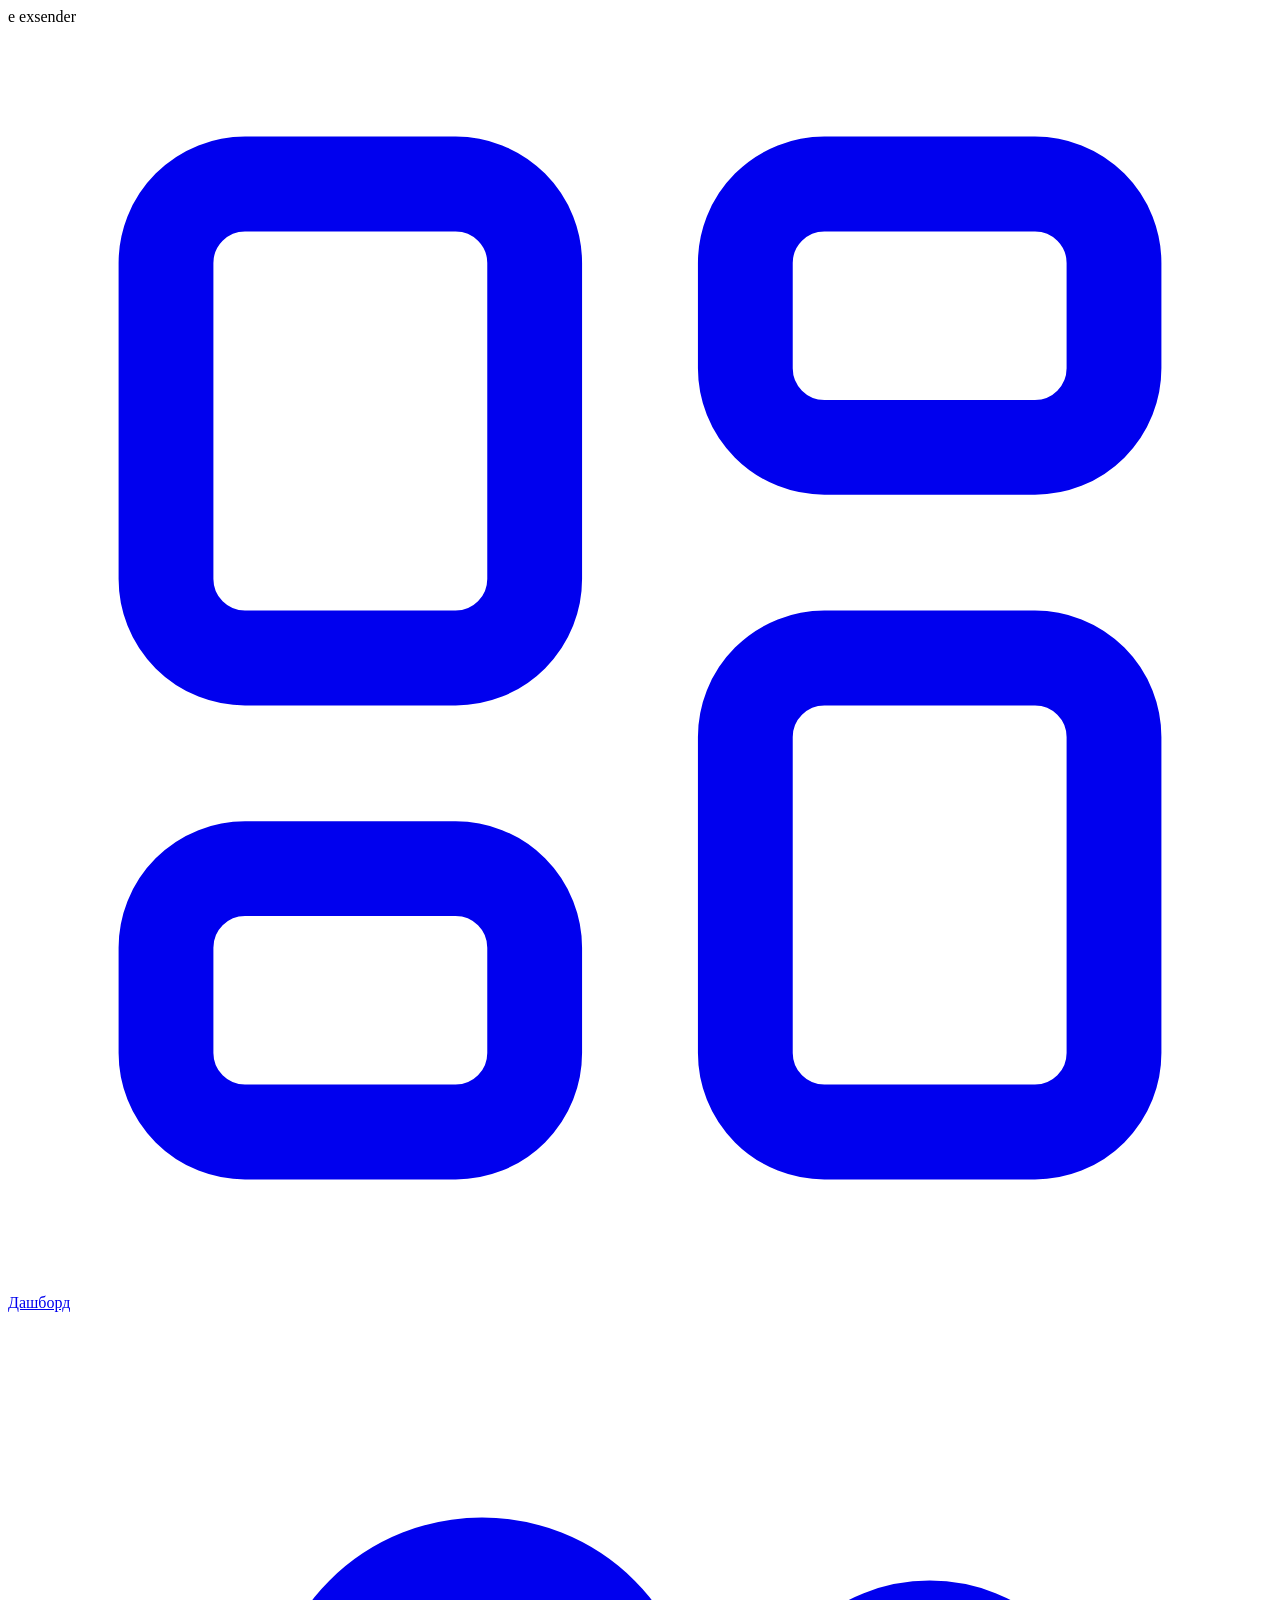
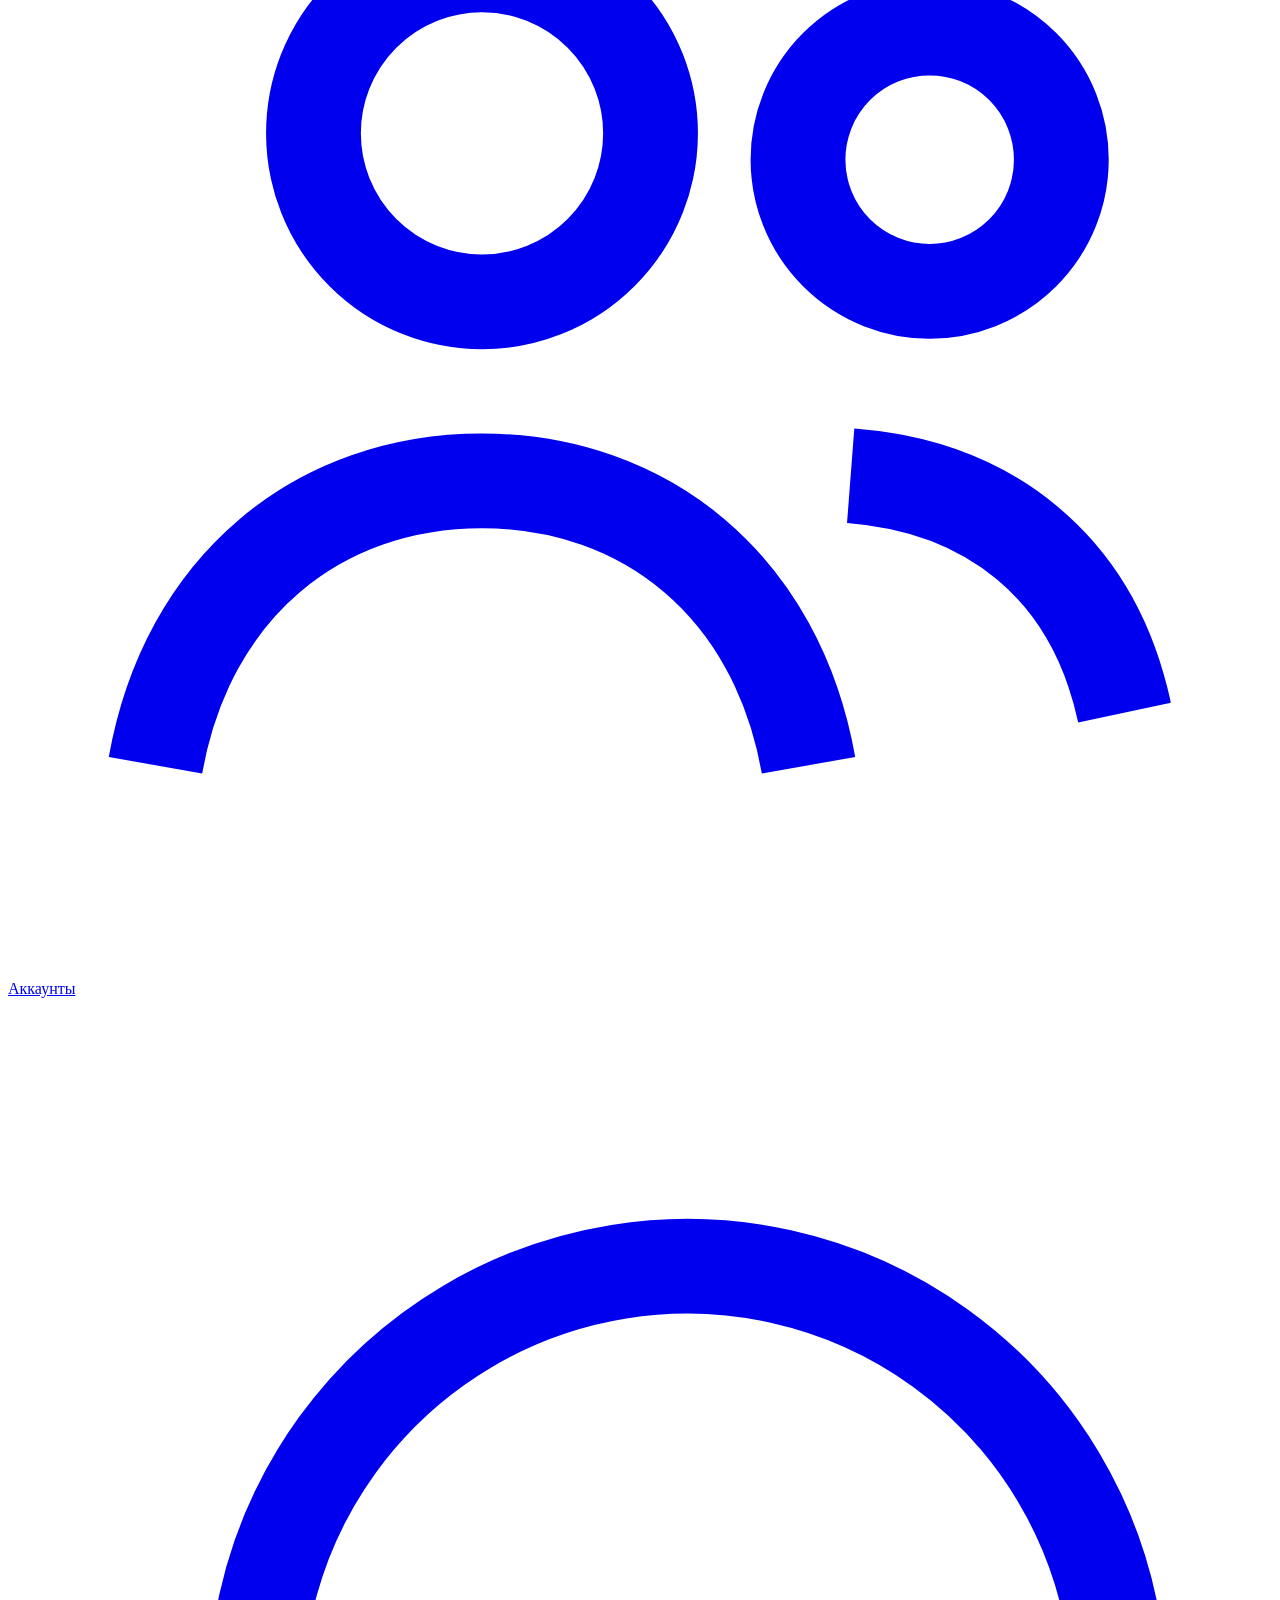
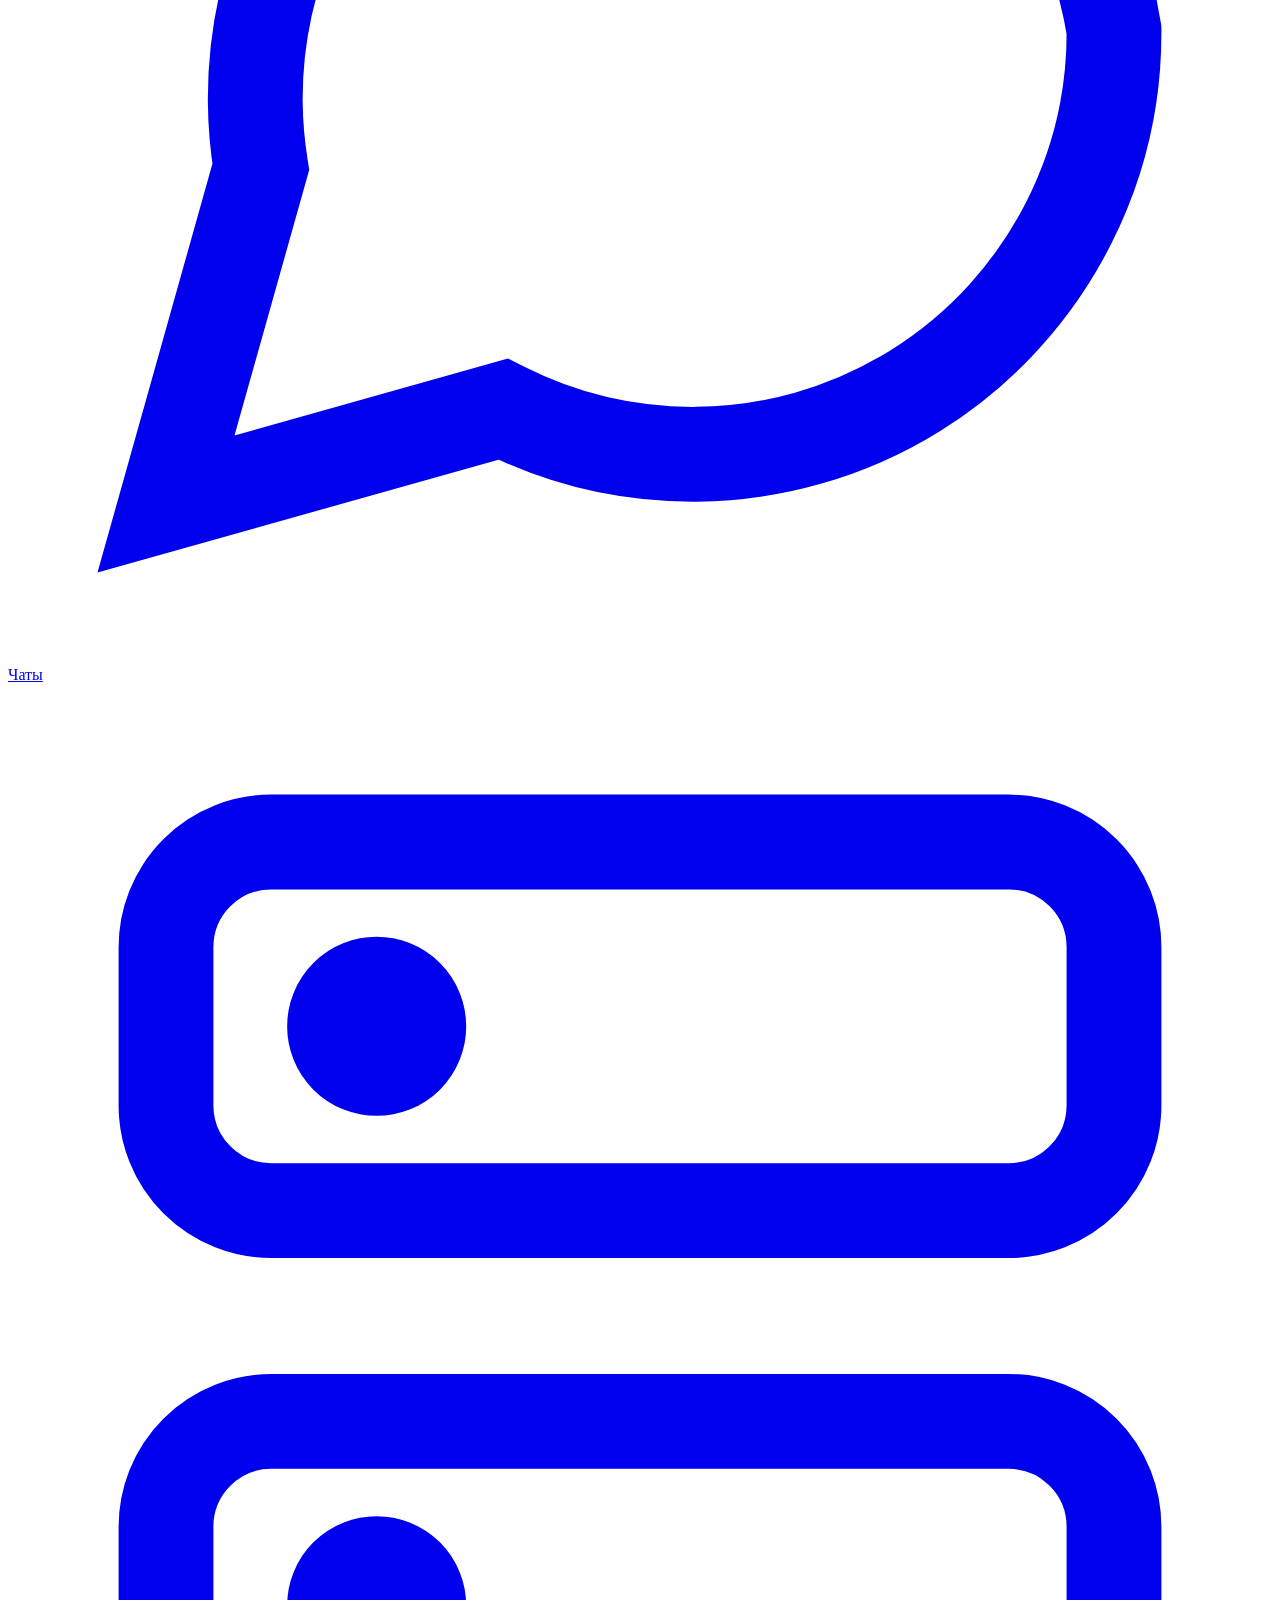
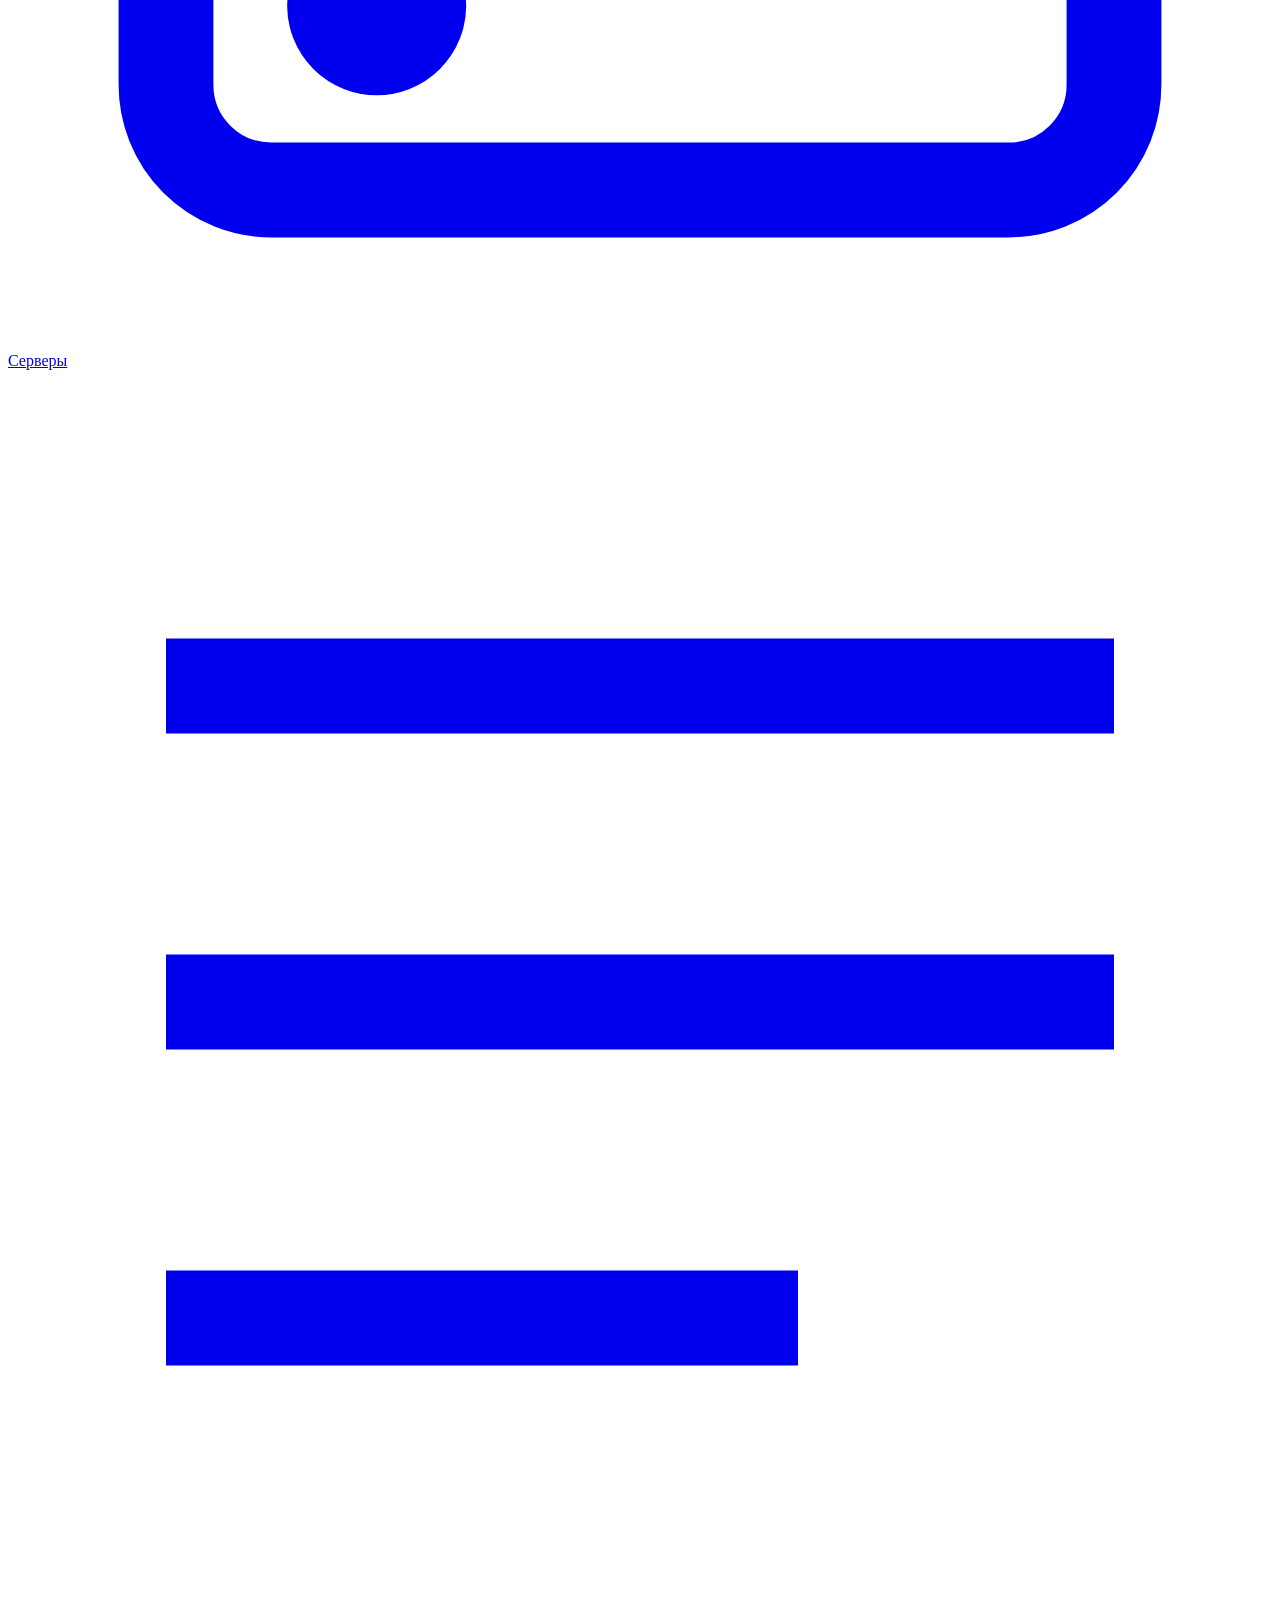
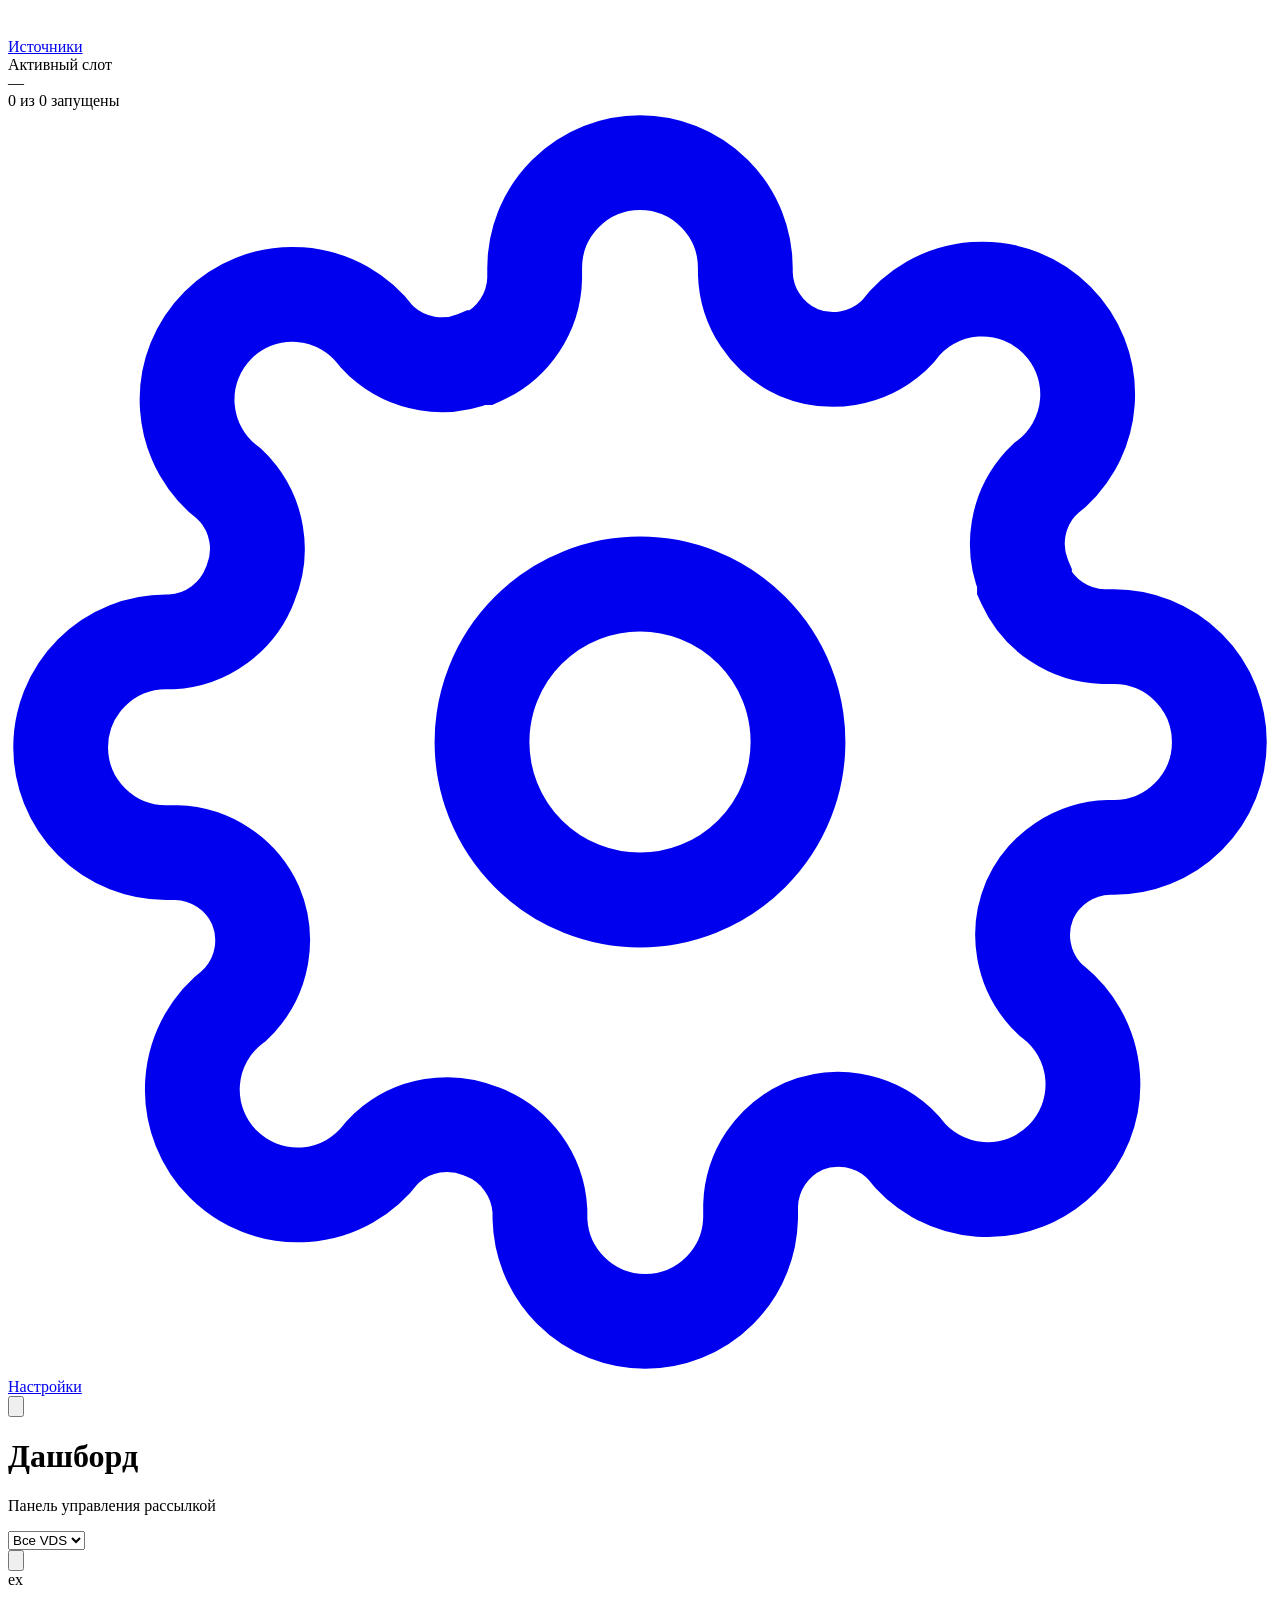
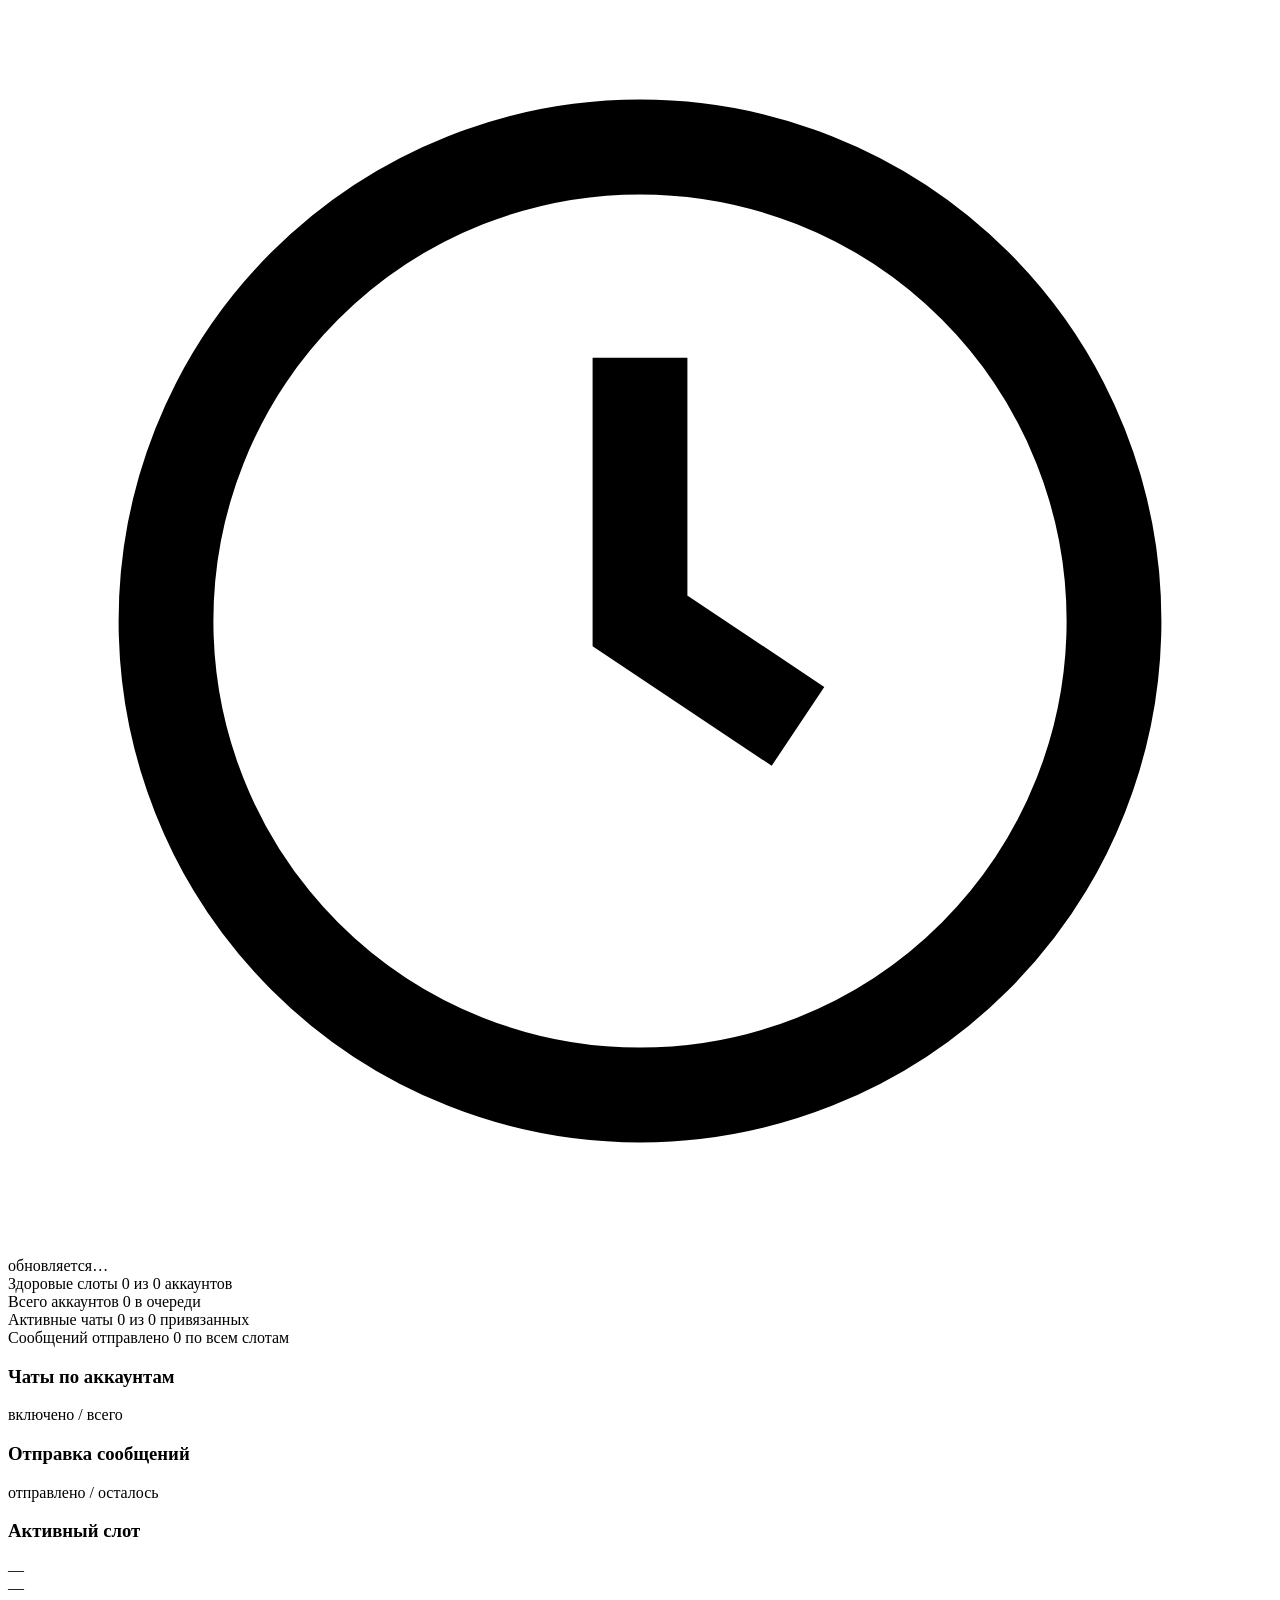
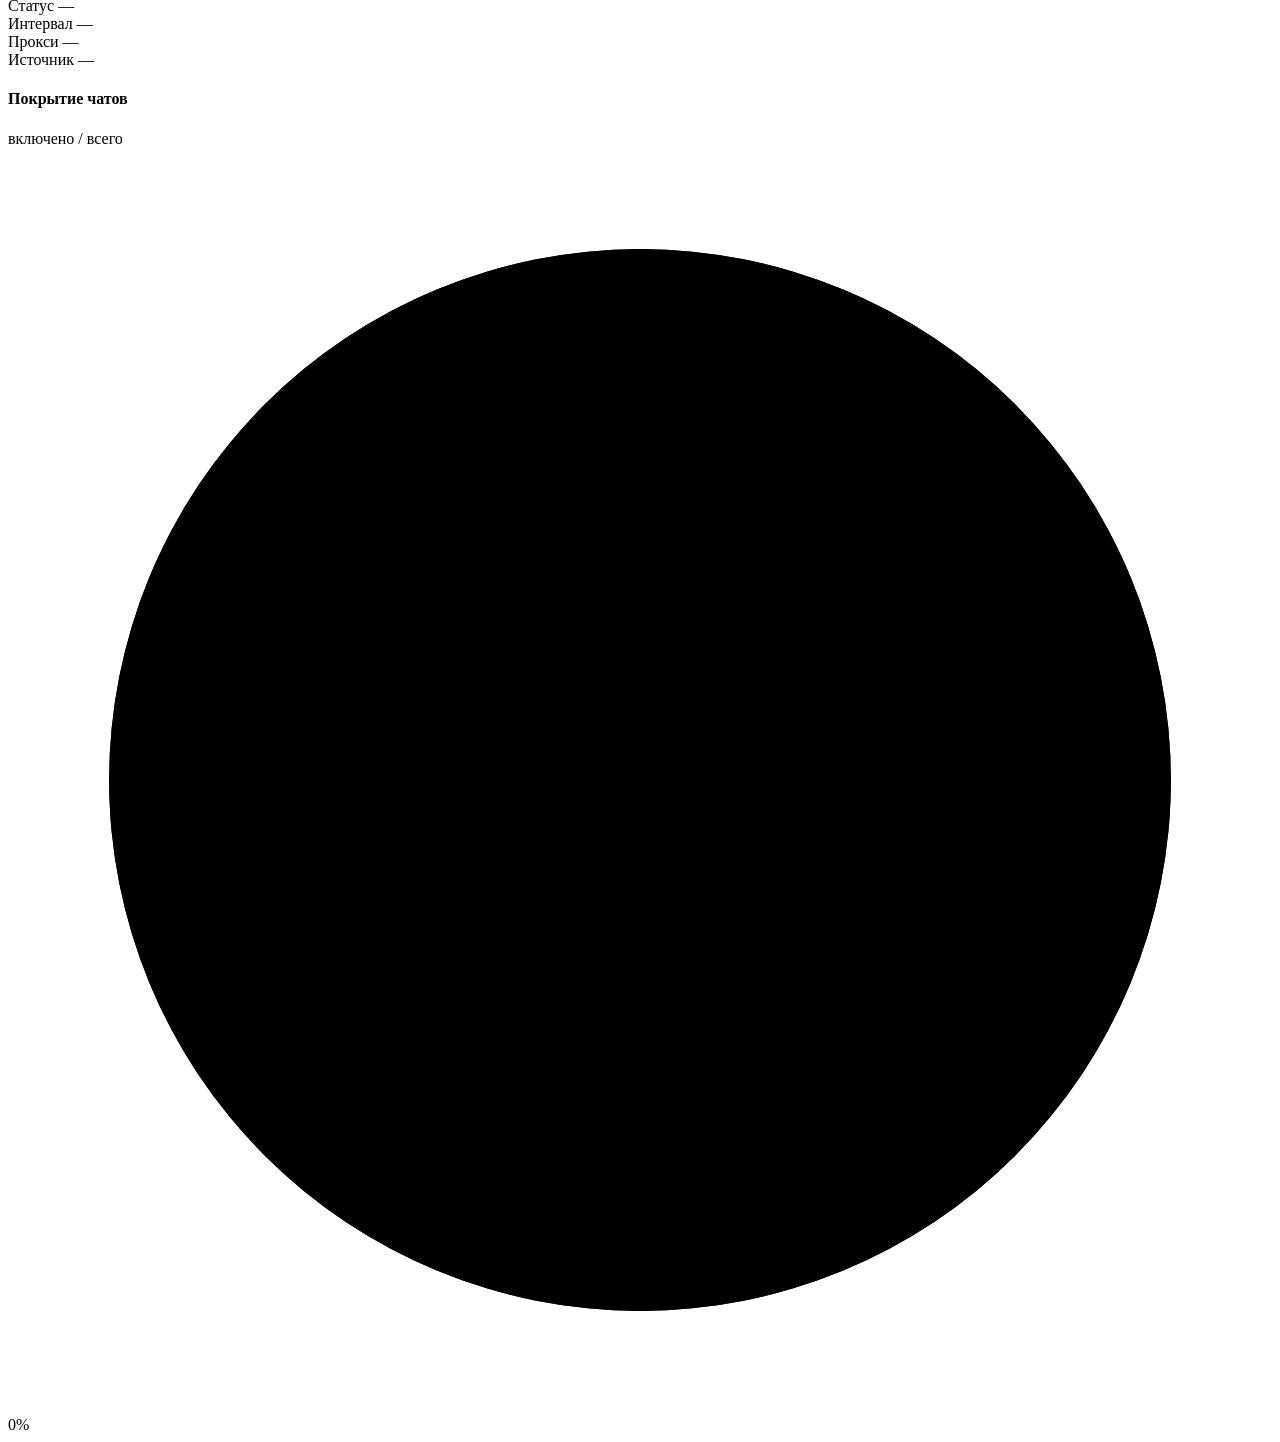
==== frontend/index.html @ c673dd3a "wow" ====
<!DOCTYPE html>
<html lang="ru">
<head>
  <meta charset="UTF-8" />
  <meta name="viewport" content="width=device-width, initial-scale=1.0, viewport-fit=cover" />
  <meta name="theme-color" content="#050505" />
  <title>exsender</title>
  <base href="/" />
  <link rel="preconnect" href="https://fonts.googleapis.com" />
  <link rel="preconnect" href="https://fonts.gstatic.com" crossorigin />
  <link href="https://fonts.googleapis.com/css2?family=Inter:wght@400;500;600;700;800&family=JetBrains+Mono:wght@500;600&display=swap" rel="stylesheet" />
  <link rel="stylesheet" href="css/style.css?v=20260530pie2" />
  <link rel="stylesheet" href="css/mobile.css?v=20260528mob3" />
</head>
<body>
  <div class="app">
    <!-- ============== SIDEBAR ============== -->
    <aside class="sidebar">
      <div class="logo">
        <span class="logo-mark">e</span>
        <span class="logo-text">exsender</span>
      </div>

      <nav class="nav">
        <a href="#" class="nav-item active" data-page="dashboard">
          <svg viewBox="0 0 24 24" fill="none" stroke="currentColor" stroke-width="1.8">
            <rect x="3" y="3" width="7" height="9" rx="1.5"/>
            <rect x="14" y="3" width="7" height="5" rx="1.5"/>
            <rect x="14" y="12" width="7" height="9" rx="1.5"/>
            <rect x="3" y="16" width="7" height="5" rx="1.5"/>
          </svg>
          <span>Дашборд</span>
        </a>
        <a href="#" class="nav-item" data-page="accounts">
          <svg viewBox="0 0 24 24" fill="none" stroke="currentColor" stroke-width="1.8">
            <circle cx="9" cy="8" r="3.2"/>
            <path d="M2.8 20c.6-3.4 3.1-5.4 6.2-5.4S14.6 16.6 15.2 20"/>
            <circle cx="17.5" cy="8.5" r="2.5"/>
            <path d="M16 14.5c2.6.2 4.6 1.7 5.2 4.5"/>
          </svg>
          <span>Аккаунты</span>
        </a>
        <a href="#" class="nav-item" data-page="chats">
          <svg viewBox="0 0 24 24" fill="none" stroke="currentColor" stroke-width="1.8">
            <path d="M21 12a8 8 0 0 1-11.6 7.2L3 21l1.8-6.4A8 8 0 1 1 21 12Z"/>
          </svg>
          <span>Чаты</span>
        </a>
        <a href="#" class="nav-item" data-page="servers">
          <svg viewBox="0 0 24 24" fill="none" stroke="currentColor" stroke-width="1.8">
            <rect x="3" y="3" width="18" height="7" rx="2"/>
            <rect x="3" y="14" width="18" height="7" rx="2"/>
            <circle cx="7" cy="6.5" r="0.8" fill="currentColor"/>
            <circle cx="7" cy="17.5" r="0.8" fill="currentColor"/>
          </svg>
          <span>Серверы</span>
        </a>
        <a href="#" class="nav-item" data-page="sources">
          <svg viewBox="0 0 24 24" fill="none" stroke="currentColor" stroke-width="1.8">
            <path d="M3 6h18M3 12h18M3 18h12"/>
          </svg>
          <span>Источники</span>
        </a>
      </nav>

      <div class="status-card" id="botStatusCard">
        <div class="status-row">
          <span class="dot-led" id="botStatusDot"></span>
          <span class="status-title">Активный слот</span>
        </div>
        <div class="status-value" id="botActiveSlot">—</div>
        <div class="status-meta" id="botRunningMeta">0 из 0 запущены</div>
      </div>

      <div class="nav nav-bottom">
        <a href="/admin" class="nav-item" id="navAdmin" hidden>
          <svg viewBox="0 0 24 24" fill="none" stroke="currentColor" stroke-width="1.8">
            <rect x="3" y="3" width="7" height="7" rx="1"/>
            <rect x="14" y="3" width="7" height="7" rx="1"/>
            <rect x="3" y="14" width="7" height="7" rx="1"/>
            <rect x="14" y="14" width="7" height="7" rx="1"/>
          </svg>
          <span>Админ</span>
        </a>
        <a href="https://t.me/exbrute" class="nav-item" id="navSupport" target="_blank" rel="noopener noreferrer" hidden>
          <svg viewBox="0 0 24 24" fill="none" stroke="currentColor" stroke-width="1.8">
            <path d="M21 11.5a8.4 8.4 0 0 1-.9 3.8 8.5 8.5 0 0 1-7.6 4.7 8.4 8.4 0 0 1-3.8-.9L3 21l1.9-5.7a8.4 8.4 0 0 1-.9-3.8 8.5 8.5 0 0 1 4.7-7.6 8.4 8.4 0 0 1 3.8-.9h.5a8.5 8.5 0 0 1 8 8v.5z"/>
          </svg>
          <span>Поддержка</span>
        </a>
        <a href="/profile" class="nav-item" id="navProfile" hidden>
          <svg viewBox="0 0 24 24" fill="none" stroke="currentColor" stroke-width="1.8">
            <circle cx="12" cy="8" r="4"/>
            <path d="M4 20c0-4.4 3.6-8 8-8s8 3.6 8 8"/>
          </svg>
          <span>Профиль</span>
        </a>
        <a href="#" class="nav-item" data-page="settings">
          <svg viewBox="0 0 24 24" fill="none" stroke="currentColor" stroke-width="1.8">
            <circle cx="12" cy="12" r="3"/>
            <path d="M19.4 15a1.7 1.7 0 0 0 .3 1.8l.1.1a2 2 0 1 1-2.8 2.8l-.1-.1a1.7 1.7 0 0 0-1.8-.3 1.7 1.7 0 0 0-1 1.5V21a2 2 0 1 1-4 0v-.1a1.7 1.7 0 0 0-1.1-1.5 1.7 1.7 0 0 0-1.8.3l-.1.1a2 2 0 1 1-2.8-2.8l.1-.1a1.7 1.7 0 0 0 .3-1.8 1.7 1.7 0 0 0-1.5-1H3a2 2 0 1 1 0-4h.1a1.7 1.7 0 0 0 1.5-1.1 1.7 1.7 0 0 0-.3-1.8l-.1-.1a2 2 0 1 1 2.8-2.8l.1.1a1.7 1.7 0 0 0 1.8.3H9a1.7 1.7 0 0 0 1-1.5V3a2 2 0 1 1 4 0v.1a1.7 1.7 0 0 0 1 1.5 1.7 1.7 0 0 0 1.8-.3l.1-.1a2 2 0 1 1 2.8 2.8l-.1.1a1.7 1.7 0 0 0-.3 1.8V9a1.7 1.7 0 0 0 1.5 1H21a2 2 0 1 1 0 4h-.1a1.7 1.7 0 0 0-1.5 1Z"/>
          </svg>
          <span>Настройки</span>
        </a>
      </div>
    </aside>

    <div class="sidebar-backdrop" id="sidebarBackdrop" hidden aria-hidden="true"></div>

    <!-- ============== MAIN ============== -->
    <main class="main">
      <div class="sub-banner" id="subBanner" hidden>
        <span id="subBannerText">Подписка не активна.</span>
        <a class="btn-primary sub-banner-btn" id="subBannerBtn" href="/profile">Оформить подписку</a>
      </div>
      <header class="topbar">
        <div class="topbar-left">
          <button type="button" class="icon-btn menu-btn" id="menuBtn" aria-label="Меню" aria-expanded="false">
            <svg viewBox="0 0 24 24" fill="none" stroke="currentColor" stroke-width="1.8">
              <path d="M4 7h16M4 12h16M4 17h16"/>
            </svg>
          </button>
          <div class="topbar-titles">
            <h1 id="topbarTitle">Дашборд</h1>
            <p class="sub" id="topbarSub">Панель управления рассылкой</p>
          </div>
        </div>
        <div class="topbar-right">
          <div class="topbar-tools">
          <div class="search" data-view-only="accounts" hidden>
            <svg viewBox="0 0 24 24" fill="none" stroke="currentColor" stroke-width="1.8">
              <circle cx="11" cy="11" r="7"/>
              <path d="m20 20-3.5-3.5"/>
            </svg>
            <input id="accountSearch" type="text" placeholder="Поиск по аккаунту…" />
          </div>
          <select id="dashboardBotSelect" class="input bot-select" data-view-only="dashboard" title="VDS для сводки">
            <option value="">Все VDS</option>
          </select>
          <select id="accountsBotFilter" class="input bot-select" data-view-only="accounts" hidden title="Фильтр VDS">
            <option value="">Все VDS</option>
          </select>
          <select id="chatsBotFilter" class="input bot-select" data-view-only="chats" hidden title="Фильтр VDS">
            <option value="">Все VDS</option>
          </select>
          <select id="chatsAccountFilter" class="input bot-select" data-view-only="chats" hidden title="Фильтр аккаунта">
            <option value="">Все аккаунты</option>
          </select>
          <select id="settingsBotSelect" class="input bot-select" data-view-only="settings" hidden title="VDS">
            <option value="">— VDS —</option>
          </select>
          <select id="settingsAccountSelect" class="input bot-select" data-view-only="settings" hidden title="Аккаунт">
            <option value="">— аккаунт —</option>
          </select>
          <select id="sourcesBotSelect" class="input bot-select" data-view-only="sources" hidden title="VDS">
            <option value="">— VDS —</option>
          </select>
          <select id="sourcesAccountSelect" class="input bot-select" data-view-only="sources" hidden title="Аккаунт">
            <option value="">— аккаунт —</option>
          </select>
          <input id="chatsSearch" class="input mono chats-search" data-view-only="chats" hidden type="text" placeholder="Название или ID…" />
          <button class="btn-primary" id="addSlotBtn" data-view-only="accounts" hidden>
            <svg viewBox="0 0 24 24" fill="none" stroke="currentColor" stroke-width="2"><path d="M12 5v14M5 12h14"/></svg>
            <span>Аккаунт</span>
          </button>
          <button class="btn-ghost" id="uploadSessionBtn" data-view-only="accounts" hidden title="Загрузить .session">
            <span>.session</span>
          </button>
          <button class="btn-primary" id="addChatBtn" data-view-only="chats" hidden>
            <svg viewBox="0 0 24 24" fill="none" stroke="currentColor" stroke-width="2"><path d="M12 5v14M5 12h14"/></svg>
            <span>Чат</span>
          </button>
          <button class="btn-primary" id="addServerBtn" data-view-only="servers" hidden>
            <svg viewBox="0 0 24 24" fill="none" stroke="currentColor" stroke-width="2"><path d="M12 5v14M5 12h14"/></svg>
            <span>VDS</span>
          </button>
          </div>
          <div class="topbar-actions">
          <button class="icon-btn" id="refreshBtn" aria-label="Обновить">
            <svg viewBox="0 0 24 24" fill="none" stroke="currentColor" stroke-width="1.8">
              <path d="M21 12a9 9 0 1 1-3-6.7L21 8"/>
              <path d="M21 3v5h-5"/>
            </svg>
          </button>
          <div class="avatar" id="userAvatar" title="Оператор">
            <span id="userAvatarLabel">ex</span>
          </div>
          </div>
        </div>
      </header>

      <!-- ============================================== DASHBOARD VIEW -->
      <div data-view="dashboard">
      <section class="filter-bar filter-bar-end">
        <div class="date-range" id="lastSync">
          <svg viewBox="0 0 24 24" fill="none" stroke="currentColor" stroke-width="1.8">
            <circle cx="12" cy="12" r="9"/><path d="M12 7v5l3 2"/>
          </svg>
          <span id="lastSyncText">обновляется…</span>
        </div>
      </section>

      <section class="stats-grid">
        <div class="stat-card highlight" data-key="running">
          <span class="stat-label">Здоровые слоты</span>
          <span class="stat-value" id="statRunning">0</span>
          <span class="stat-sub" id="statRunningSub">из 0 аккаунтов</span>
        </div>
        <div class="stat-card" data-key="accounts">
          <span class="stat-label">Всего аккаунтов</span>
          <span class="stat-value" id="statAccounts">0</span>
          <span class="stat-sub" id="statAccountsSub">в очереди</span>
        </div>
        <div class="stat-card" data-key="chats">
          <span class="stat-label">Активные чаты</span>
          <span class="stat-value" id="statChats">0</span>
          <span class="stat-sub" id="statChatsSub">из 0 привязанных</span>
        </div>
        <div class="stat-card" data-key="messages">
          <span class="stat-label">Сообщений отправлено</span>
          <span class="stat-value" id="statMessages">0</span>
          <span class="stat-sub" id="statMessagesSub">по всем слотам</span>
        </div>
      </section>

      <section class="charts-row">
        <div class="card chart-card">
          <div class="card-head">
            <h3>Чаты по аккаунтам</h3>
            <span class="chip" id="chartLegend">включено / всего</span>
          </div>
          <div class="chart-wrap">
            <div id="accountsChartHost" class="bar-chart"></div>
            <div id="chartEmpty" class="chart-empty" hidden>Нет аккаунтов для графика</div>
          </div>
        </div>

        <div class="card chart-card pie-card">
          <div class="card-head">
            <h3>Отправка сообщений</h3>
            <span class="chip" id="messagesPieLegend">отправлено / осталось</span>
          </div>
          <div class="pie-wrap">
            <div id="messagesPieHost" class="pie-chart"></div>
            <div id="messagesPieEmpty" class="chart-empty" hidden></div>
          </div>
        </div>

        <div class="card active-card">
          <div class="card-head">
            <h3>Активный слот</h3>
            <span class="chip" id="activeChip">—</span>
          </div>

          <div class="active-name" id="activeName">—</div>

          <div class="active-grid">
            <div class="kv">
              <span class="kv-key">Статус</span>
              <span class="kv-val kv-val--status" id="activeStatus">—</span>
            </div>
            <div class="kv">
              <span class="kv-key">Интервал</span>
              <span class="kv-val" id="activeInterval">—</span>
            </div>
            <div class="kv">
              <span class="kv-key">Прокси</span>
              <span class="kv-val mono" id="activeProxy">—</span>
            </div>
            <div class="kv">
              <span class="kv-key">Источник</span>
              <span class="kv-val mono" id="activeSource">—</span>
            </div>
          </div>

          <div class="active-error" id="activeError" hidden></div>

          <div class="community">
            <div class="community-info">
              <h4>Покрытие чатов</h4>
              <span class="stat-sub" id="ringCaption">включено / всего</span>
            </div>
            <div class="ring" id="ring">
              <svg viewBox="0 0 100 100">
                <circle cx="50" cy="50" r="42" class="ring-bg"/>
                <circle cx="50" cy="50" r="42" class="ring-fg" id="ringFg"/>
              </svg>
              <span id="ringLabel">0%</span>
            </div>
          </div>
        </div>
      </section>
      </div><!-- /data-view=dashboard -->

      <!-- ============================================== ACCOUNTS VIEW -->
      <div data-view="accounts" hidden>
        <section class="card session-manager-card">
          <div class="card-head">
            <h3>Сессии (.session)</h3>
            <button type="button" class="btn-ghost" id="sessionUploadBtn">Выбрать файл</button>
          </div>
          <div class="session-drop-zone" id="sessionDropZone">
            <svg viewBox="0 0 24 24" fill="none" stroke="currentColor" stroke-width="1.6" aria-hidden="true">
              <path d="M12 16V4m0 0 8-4m-8 4 4 4"/><path d="M4 20h16"/>
            </svg>
            <p><b>Перетащи .session</b> сюда или нажми «Выбрать файл»</p>
            <span class="field-hint">Telethon session · до 5 МБ · слот создаётся автоматически</span>
          </div>
          <input type="file" id="sessionFileInput" accept=".session" hidden />
          <div id="sessionStatusList" class="session-status-list"></div>
        </section>

        <section class="bulk-bar" id="accountsBulkBar" hidden>
          <span class="bulk-count" id="bulkCount">0 выбрано</span>
          <div class="bulk-actions">
            <button type="button" class="btn-ghost" id="bulkSelectAll">Все</button>
            <button type="button" class="btn-ghost" id="bulkClear">Снять</button>
            <button type="button" class="btn-primary" id="bulkStart">▶ Старт</button>
            <button type="button" class="btn-ghost" id="bulkStop">⏸ Стоп</button>
            <button type="button" class="btn-danger" id="bulkDelete">Удалить</button>
          </div>
        </section>

        <section class="filter-bar">
          <div class="period-tabs" id="accountsStatusFilter">
            <button class="period-tab active" data-status="all">Все</button>
            <button class="period-tab" data-status="running">Запущенные</button>
            <button class="period-tab" data-status="stopped">Остановленные</button>
            <button class="period-tab" data-status="problems">С проблемами</button>
            <button class="period-tab" data-status="empty">Без чатов</button>
          </div>
          <div class="date-range">
            <span class="chip" id="accountsCount">0</span>
          </div>
        </section>
        <section class="card table-card">
          <div class="card-head">
            <h3>Аккаунты на VDS</h3>
          </div>
          <div class="table-wrap table-cards">
            <table class="purchases">
              <thead>
                <tr>
                  <th class="th-check"><input type="checkbox" id="accountsSelectAll" title="Выбрать все" /></th>
                  <th>VDS</th>
                  <th>Аккаунт</th>
                  <th>Статус</th>
                  <th>Чаты</th>
                  <th>Интервал</th>
                  <th>Прокси</th>
                  <th>Отправлено</th>
                  <th class="th-actions">Действия</th>
                </tr>
              </thead>
              <tbody id="accountsBody"></tbody>
            </table>
          </div>
        </section>
      </div><!-- /data-view=accounts -->

      <!-- ============================================== CHATS VIEW -->
      <div data-view="chats" hidden>
        <section class="filter-bar chats-filter-bar">
          <div class="date-range">
            <span class="chip" id="chatsCount">0 чатов</span>
            <span class="chats-loading" id="chatsLoading" hidden aria-live="polite">Загрузка…</span>
          </div>
          <div class="chats-bulk-left">
            <label class="switch switch-master" title="Включить / выключить все">
              <input type="checkbox" id="chatsMasterToggle" />
              <span></span>
            </label>
            <span class="bulk-count" id="chatsBulkLabel">Все чаты</span>
          </div>
        </section>
        <section class="card table-card">
          <div class="card-head">
            <h3>Чаты</h3>
          </div>
          <div class="table-wrap table-cards chats-table-wrap">
            <table class="purchases chats-table" id="chatsTable">
              <thead>
                <tr>
                  <th style="width:50px">on</th>
                  <th class="col-vds">VDS</th>
                  <th class="col-account">Аккаунт</th>
                  <th>Группа / Chat ID</th>
                  <th class="col-interval">Интервал</th>
                  <th class="col-text">Текст</th>
                  <th class="col-source">Пост</th>
                  <th class="col-sent">Отправлено</th>
                  <th style="width:50px"></th>
                </tr>
              </thead>
              <tbody id="allChatsBody"></tbody>
            </table>
          </div>
        </section>
      </div><!-- /data-view=chats -->

      <!-- ============================================== SOURCES VIEW -->
      <div data-view="sources" hidden>
        <section class="filter-bar">
          <div class="date-range">
            <span class="chip" id="sourcesCount">0 каналов</span>
          </div>
        </section>
        <div id="sourcesChatBanner" class="callout" style="margin: 0 0 12px; display:none;"></div>
        <section class="card">
          <div class="card-head"><h3>Каналы-источники</h3></div>
          <div id="sourcesStatus" class="callout" style="margin: 0 16px 12px;">Выбери VDS и аккаунт в шапке.</div>
          <form class="form-grid" style="padding: 0 16px 12px;" autocomplete="off">
            <label class="field">
              <span class="field-label">Ссылка t.me на пост</span>
              <div class="field-row" style="gap:8px;">
                <input class="input mono" id="sourcesPostUrl" placeholder="https://t.me/channel/123" />
                <button type="button" class="btn-primary" id="sourcesApplyPostBtn">Применить</button>
              </div>
              <span class="field-hint" id="sourcesPostHint">Без выбранного чата — общий источник аккаунта.</span>
            </label>
            <div class="field-row">
              <label class="field">
                <span class="field-label">ID канала вручную</span>
                <input class="input mono" id="sourcesManualChannelId" placeholder="-1001234567890" />
              </label>
              <label class="field">
                <span class="field-label">Msg id (опц.)</span>
                <input class="input mono" id="sourcesManualMsgId" placeholder="пусто = последний пост" />
              </label>
            </div>
            <div class="field-row">
              <button type="button" class="btn-ghost" id="sourcesApplyManualBtn">Применить ID</button>
              <button type="button" class="btn-ghost" id="sourcesClearGlobalBtn">Сбросить общий</button>
              <button type="button" class="btn-ghost" id="sourcesClearChatBtn" hidden>Сбросить источник чата</button>
              <button type="button" class="btn-ghost" id="sourcesClearContextBtn" hidden>Отменить режим чата</button>
            </div>
          </form>
          <div class="table-wrap table-cards">
            <table class="purchases">
              <thead>
                <tr>
                  <th>Канал</th>
                  <th>ID</th>
                  <th class="th-actions">Назначить</th>
                </tr>
              </thead>
              <tbody id="sourcesBody"></tbody>
            </table>
          </div>
        </section>
      </div><!-- /data-view=sources -->

      <!-- ============================================== SETTINGS VIEW -->
      <div data-view="settings" hidden>
        <section class="card" style="margin-top:0;">
          <div class="card-head"><h3>Настройки рассылки</h3></div>
          <form class="form-grid" id="settingsForm" style="padding: 16px;" autocomplete="off">
            <div class="callout">Параметры по умолчанию для выбранного аккаунта. <b>Интервал</b> — минимальная пауза между любыми двумя отправками с этого слота. Каналы-источники — только во вкладке <b>Источники</b>.</div>
            <div id="settingsSourceHint" class="callout cell-dim">Общий источник: не задан</div>
            <label class="field">
              <span class="field-label">Стандартный текст</span>
              <textarea class="input" name="defaultMessage" rows="4" placeholder="Текст для чатов без своего текста и без канала-источника"></textarea>
            </label>
            <label class="field">
              <span class="field-label">Прокси</span>
              <div class="proxy-field-row">
                <input class="input mono" name="proxy" placeholder="login:pass@host:port" />
                <button type="button" class="btn-ghost proxy-check-btn" id="settingsProxyCheck">Проверить</button>
              </div>
              <span class="field-hint proxy-check-result" id="settingsProxyResult" hidden></span>
            </label>
            <div class="field-row">
              <label class="field">
                <span class="field-label">Интервал, мин</span>
                <input class="input" name="defaultIntervalMin" type="number" min="0.1" step="0.1" />
              </label>
              <label class="field">
                <span class="field-label">Jitter, %</span>
                <input class="input" name="defaultIntervalJitter" type="number" min="0" max="95" step="1" />
              </label>
            </div>
            <label class="check">
              <input type="checkbox" name="defaultSourceForward" />
              <span>Режим общего источника: пересылка (forward), иначе — копия текста</span>
            </label>
            <div class="modal-foot" style="padding:0; border:0; margin-top:8px;">
              <button type="submit" class="btn-primary">Сохранить</button>
            </div>
          </form>
        </section>
      </div><!-- /data-view=settings -->

      <!-- ============================================== SERVERS VIEW -->
      <div data-view="servers" hidden>
        <section class="card table-card">
          <div class="card-head">
            <h3>Развёрнутые VDS</h3>
            <div class="card-actions">
              <span class="chip" id="serversCount">0</span>
            </div>
          </div>
          <div class="table-wrap table-cards">
            <table class="purchases">
              <thead>
                <tr>
                  <th>Сервер</th>
                  <th>Статус</th>
                  <th>Установлен в</th>
                  <th>Последний деплой</th>
                  <th>Авто-перезапуск</th>
                  <th>Ключ</th>
                  <th class="th-actions">Действия</th>
                </tr>
              </thead>
              <tbody id="serversBody"></tbody>
            </table>
          </div>
        </section>

        <div class="callout" style="margin-top: 14px;">
          <b>Как это работает.</b> Сайт деплоит бота на VDS по SSH и управляет им через HTTP API.
          После деплоя управляй аккаунтами во вкладке «Аккаунты» — при добавлении выбери VDS.
          Пароль SSH не сохраняется: при первом деплое ставится deploy-ключ (<code>web/deploy_key</code>).
          <b>Авто-перезапуск</b> — systemd-таймер на VDS перезапускает бота по расписанию (помогает, если аккаунты «залипают»).
        </div>
      </div><!-- /data-view=servers -->
    </main>
  </div>

  <!-- ============== MODAL ROOT ============== -->
  <div class="modal-root" id="modalRoot" hidden>
    <div class="modal-backdrop" data-modal-close></div>
    <div class="modal-panel" id="modalPanel">
      <div class="modal-head">
        <h3 id="modalTitle">—</h3>
        <button class="icon-btn ghost" data-modal-close aria-label="Закрыть">
          <svg viewBox="0 0 24 24" fill="none" stroke="currentColor" stroke-width="2"><path d="M6 6l12 12M18 6 6 18"/></svg>
        </button>
      </div>
      <div class="modal-body" id="modalBody"></div>
      <div class="modal-foot" id="modalFoot"></div>
    </div>
  </div>

  <!-- ============== TOAST ============== -->
  <div class="toasts" id="toasts"></div>

  <script src="js/http.js"></script>
  <script src="js/app.js?v=20260530fix5"></script>
</body>
</html>
---- frontend/css/style.css ----
/* ===== Reset & tokens ===== */
*, *::before, *::after { box-sizing: border-box; margin: 0; padding: 0; }

:root {
  --bg:           #050505;
  --bg-2:         #0c0c0c;
  --surface:      #121212;
  --surface-2:    #181818;
  --surface-3:    #1f1f1f;
  --line:         #262626;
  --line-2:       #2e2e2e;

  --text:         #f5f5f5;
  --text-dim:     #a3a3a3;
  --text-mute:    #6f6f6f;

  --accent:       #ffffff;
  --accent-soft:  #ededed;

  --good:         #4ade80;
  --bad:          #f87171;

  --r-sm: 10px;
  --r-md: 14px;
  --r-lg: 20px;
  --r-xl: 26px;

  --shadow: 0 6px 24px rgba(0, 0, 0, 0.4);
}

html, body { height: 100%; }

body {
  font-family: 'Inter', system-ui, -apple-system, Segoe UI, Roboto, sans-serif;
  background: var(--bg);
  color: var(--text);
  -webkit-font-smoothing: antialiased;
  font-size: 14px;
  line-height: 1.4;
}

button { font-family: inherit; cursor: pointer; border: 0; background: none; color: inherit; touch-action: manipulation; }
input  { font-family: inherit; outline: none; }
a      { color: inherit; text-decoration: none; }
svg    { width: 18px; height: 18px; flex-shrink: 0; }

/* ===== App layout ===== */
.app {
  display: grid;
  grid-template-columns: 260px 1fr;
  min-height: 100vh;
  gap: 18px;
  padding: 18px;
}

/* ===== Sidebar ===== */
.sidebar {
  background: var(--surface);
  border: 1px solid var(--line);
  border-radius: var(--r-xl);
  padding: 22px 16px;
  display: flex;
  flex-direction: column;
  gap: 18px;
  position: sticky;
  top: 18px;
  align-self: start;
  height: calc(100vh - 36px);
  overflow: hidden auto;
}

.sidebar::-webkit-scrollbar { width: 6px; }
.sidebar::-webkit-scrollbar-thumb { background: var(--line-2); border-radius: 3px; }

.logo {
  display: flex;
  align-items: center;
  gap: 10px;
  padding: 6px 8px 14px;
  border-bottom: 1px solid var(--line);
}
.logo-mark {
  width: 32px; height: 32px;
  display: grid; place-items: center;
  background: var(--accent);
  color: var(--bg);
  border-radius: 8px;
  font-weight: 800;
  font-size: 16px;
}
.logo-text {
  font-weight: 800;
  font-size: 20px;
  letter-spacing: -0.02em;
}

.nav { display: flex; flex-direction: column; gap: 4px; }
.nav-bottom { margin-top: auto; padding-top: 14px; border-top: 1px solid var(--line); }

.nav-item {
  display: flex;
  align-items: center;
  gap: 12px;
  padding: 11px 12px;
  border-radius: var(--r-sm);
  color: var(--text-dim);
  font-weight: 500;
  font-size: 14px;
  transition: background .15s, color .15s;
  position: relative;
}
.nav-item[hidden] { display: none !important; }
.nav-item .chev {
  margin-left: auto;
  width: 14px; height: 14px;
  opacity: .6;
}
.nav-item:hover {
  background: var(--surface-2);
  color: var(--text);
}
.nav-item.active {
  background: var(--surface-3);
  color: var(--text);
}
.nav-item.active::before {
  content: '';
  position: absolute;
  left: 0; top: 8px; bottom: 8px;
  width: 3px;
  background: var(--accent);
  border-radius: 0 3px 3px 0;
}

/* Sidebar bot status card */
.status-card {
  background: linear-gradient(180deg, #181818 0%, #0a0a0a 100%);
  border: 1px solid var(--line);
  border-radius: var(--r-md);
  padding: 14px 16px;
  display: flex;
  flex-direction: column;
  gap: 6px;
}
.status-row {
  display: flex;
  align-items: center;
  gap: 8px;
}
.status-title {
  font-size: 12px;
  color: var(--text-mute);
  font-weight: 500;
  text-transform: uppercase;
  letter-spacing: 0.06em;
}
.status-value {
  font-family: 'JetBrains Mono', ui-monospace, SFMono-Regular, Menlo, monospace;
  font-size: 15px;
  font-weight: 600;
  color: var(--text);
  word-break: break-all;
}
.status-meta {
  font-size: 12px;
  color: var(--text-dim);
}
.dot-led {
  width: 8px; height: 8px;
  border-radius: 50%;
  background: var(--text-mute);
  box-shadow: 0 0 0 0 rgba(0,0,0,0);
}
.dot-led.on  { background: var(--good); box-shadow: 0 0 8px rgba(74, 222, 128, 0.55); }
.dot-led.off { background: var(--bad);  box-shadow: 0 0 6px rgba(248, 113, 113, 0.4); }

/* ===== Main ===== */
.main {
  min-width: 0;
  display: flex;
  flex-direction: column;
  gap: 18px;
}

/* View panes — only the active tab is visible (display:flex overrides [hidden] without this) */
[data-view][hidden],
[data-view-only][hidden] {
  display: none !important;
}

[data-view]:not([hidden]) {
  display: flex;
  flex-direction: column;
  gap: 20px;
  min-width: 0;
}

/* Topbar */
.topbar {
  display: flex;
  align-items: flex-start;
  justify-content: space-between;
  gap: 16px;
  padding: 4px 4px 0;
  flex-wrap: wrap;
}
.topbar-left {
  display: flex;
  align-items: flex-start;
  gap: 12px;
  min-width: 0;
  flex: 1 1 200px;
}
.topbar-titles { min-width: 0; }
.topbar h1 { font-size: 26px; font-weight: 700; letter-spacing: -0.02em; }
.topbar .sub { color: var(--text-mute); font-size: 13px; margin-top: 2px; }

.menu-btn { display: none; flex-shrink: 0; }

.topbar-right {
  display: flex;
  align-items: flex-start;
  gap: 10px;
  flex: 1 1 320px;
  justify-content: flex-end;
  min-width: 0;
}
.topbar-tools {
  display: flex;
  align-items: center;
  flex-wrap: wrap;
  gap: 8px;
  justify-content: flex-end;
  min-width: 0;
}
.topbar-actions {
  display: flex;
  align-items: center;
  gap: 8px;
  flex-shrink: 0;
}

.search {
  display: flex;
  align-items: center;
  gap: 8px;
  background: var(--surface);
  border: 1px solid var(--line);
  border-radius: 999px;
  padding: 9px 16px;
  width: 280px;
  color: var(--text-dim);
}
.search input {
  background: transparent;
  border: 0;
  color: var(--text);
  width: 100%;
  font-size: 13px;
}
.search input::placeholder { color: var(--text-mute); }

.icon-btn {
  width: 38px; height: 38px;
  border-radius: 999px;
  background: var(--surface);
  border: 1px solid var(--line);
  color: var(--text-dim);
  display: grid; place-items: center;
  position: relative;
  transition: background .15s, color .15s, border-color .15s;
}
.icon-btn:hover { background: var(--surface-2); color: var(--text); }
.icon-btn.ghost { width: 32px; height: 32px; background: transparent; border-color: transparent; }
.icon-btn.ghost:hover { background: var(--surface-2); }
.icon-btn .dot {
  position: absolute;
  top: 8px; right: 10px;
  width: 7px; height: 7px;
  background: var(--accent);
  border-radius: 50%;
  border: 2px solid var(--surface);
}

.avatar {
  width: 38px; height: 38px;
  border-radius: 50%;
  background: linear-gradient(135deg, #2a2a2a, #1a1a1a);
  border: 1px solid var(--line);
  display: grid; place-items: center;
  font-weight: 700;
  color: var(--text);
}

/* Filter bar */
.filter-bar {
  display: flex;
  align-items: center;
  justify-content: center;
  gap: 12px;
  flex-wrap: wrap;
}

.filter-bar-end {
  justify-content: flex-end;
}

.period-tabs {
  display: flex;
  background: var(--surface);
  border: 1px solid var(--line);
  border-radius: 999px;
  padding: 4px;
  gap: 2px;
  max-width: 100%;
  overflow-x: auto;
  -webkit-overflow-scrolling: touch;
  scrollbar-width: none;
}
.period-tabs::-webkit-scrollbar { display: none; }
.period-tab {
  padding: 8px 22px;
  border-radius: 999px;
  font-weight: 500;
  color: var(--text-dim);
  font-size: 13px;
  transition: background .15s, color .15s;
  white-space: nowrap;
  flex-shrink: 0;
}
.period-tab:hover { color: var(--text); }
.period-tab.active {
  background: var(--accent);
  color: var(--bg);
  font-weight: 600;
}

.date-range {
  display: flex;
  align-items: center;
  gap: 10px;
  background: var(--surface);
  border: 1px solid var(--line);
  border-radius: 999px;
  padding: 9px 18px;
  font-weight: 500;
  font-size: 13px;
  color: var(--text-dim);
}

/* Stats */
.stats-grid {
  display: grid;
  grid-template-columns: repeat(4, 1fr);
  gap: 20px;
}
.stat-card {
  background: var(--surface);
  border: 1px solid var(--line);
  border-radius: var(--r-lg);
  padding: 22px;
  display: flex;
  flex-direction: column;
  gap: 8px;
  position: relative;
  overflow: hidden;
  transition: transform .2s, border-color .2s;
}
.stat-card:hover { transform: translateY(-2px); border-color: var(--line-2); }

.stat-card.highlight {
  background: linear-gradient(135deg, #f5f5f5 0%, #d4d4d4 100%);
  color: #0a0a0a;
  border-color: transparent;
}
.stat-card.highlight::after {
  content: '';
  position: absolute;
  inset: 0;
  background:
    repeating-linear-gradient(135deg, transparent 0 14px, rgba(0,0,0,0.03) 14px 15px);
  pointer-events: none;
}
.stat-card.highlight .stat-label,
.stat-card.highlight .stat-change em { color: rgba(0,0,0,0.55); }
.stat-card.highlight .stat-change.up    { color: #166534; }
.stat-card.highlight .stat-change.down  { color: #991b1b; }

.stat-label {
  font-size: 13px;
  color: var(--text-dim);
  font-weight: 500;
}
.stat-value {
  font-size: 28px;
  font-weight: 700;
  letter-spacing: -0.02em;
}
.stat-change {
  display: inline-flex;
  align-items: center;
  gap: 6px;
  font-size: 12px;
  font-weight: 600;
}
.stat-change svg { width: 14px; height: 14px; }
.stat-change em {
  font-style: normal;
  color: var(--text-mute);
  font-weight: 400;
  margin-left: 4px;
}
.stat-change.up   { color: var(--good); }
.stat-change.down { color: var(--bad); }

.stat-sub {
  font-size: 12px;
  color: var(--text-mute);
  font-weight: 500;
}
.stat-card.highlight .stat-sub { color: rgba(0,0,0,0.55); }

/* Card */
.card {
  background: var(--surface);
  border: 1px solid var(--line);
  border-radius: var(--r-lg);
  padding: 22px;
}
.card-head {
  display: flex;
  align-items: center;
  justify-content: space-between;
  margin-bottom: 16px;
}
.card-head h3 { font-size: 16px; font-weight: 700; }
.card-actions { display: flex; gap: 4px; align-items: center; }

.chip {
  display: inline-flex;
  align-items: center;
  gap: 6px;
  padding: 4px 10px;
  border-radius: 999px;
  background: var(--surface-2);
  border: 1px solid var(--line);
  font-size: 11px;
  font-weight: 600;
  letter-spacing: 0.04em;
  text-transform: uppercase;
  color: var(--text-dim);
  font-family: 'JetBrains Mono', ui-monospace, monospace;
}
.chip.on  { background: rgba(74, 222, 128, 0.12); border-color: rgba(74, 222, 128, 0.35); color: var(--good); }
.chip.off { background: rgba(248, 113, 113, 0.10); border-color: rgba(248, 113, 113, 0.30); color: var(--bad); }

.mono { font-family: 'JetBrains Mono', ui-monospace, SFMono-Regular, monospace; }

/* Charts row */
.charts-row {
  display: grid;
  grid-template-columns: 1.45fr 0.85fr 1fr;
  gap: 20px;
}
.chart-wrap {
  height: 260px;
  position: relative;
}
.chart-empty {
  position: absolute;
  inset: 0;
  display: flex;
  align-items: center;
  justify-content: center;
  color: var(--text-mute);
  font-size: 13px;
  text-align: center;
  padding: 16px;
}
.chart-wrap canvas[hidden],
.chart-wrap .bar-chart[hidden] {
  display: none !important;
}

.bar-chart {
  display: flex;
  flex-direction: column;
  height: 100%;
  min-height: 220px;
  gap: 8px;
}
.bar-chart-rows {
  flex: 1;
  display: flex;
  flex-direction: column;
  gap: 10px;
  overflow: auto;
  padding: 4px 2px;
}
.bar-chart-row {
  display: grid;
  grid-template-columns: minmax(72px, 120px) 1fr minmax(42px, 52px);
  align-items: center;
  gap: 10px;
  min-width: 0;
}
.bar-chart-label {
  font-size: 11px;
  font-weight: 600;
  color: var(--text-mute);
  overflow: hidden;
  text-overflow: ellipsis;
  white-space: nowrap;
}
.bar-chart-track {
  display: flex;
  height: 22px;
  min-width: 0;
  background: var(--surface-2);
  border: 1px solid var(--line);
  border-radius: 8px;
  overflow: hidden;
}
.bar-chart-on {
  display: block;
  height: 100%;
  background: rgba(245, 245, 245, 0.95);
  min-width: 2px;
}
.bar-chart-off {
  display: block;
  height: 100%;
  background: rgba(60, 60, 60, 0.95);
  min-width: 2px;
}
.bar-chart-val {
  font-size: 11px;
  color: var(--text-mute);
  text-align: right;
}
.bar-chart-legend {
  display: flex;
  gap: 16px;
  justify-content: center;
  padding-top: 4px;
  font-size: 11px;
  color: var(--text-mute);
}
.bar-chart-legend span {
  display: inline-flex;
  align-items: center;
  gap: 6px;
}
.bar-chart-dot {
  display: inline-block;
  width: 10px;
  height: 10px;
  border-radius: 3px;
}
.bar-chart-dot.on { background: rgba(245, 245, 245, 0.95); }
.bar-chart-dot.off { background: rgba(60, 60, 60, 0.95); }

/* Active account card */
.active-card { display: flex; flex-direction: column; }
.active-name {
  font-family: 'JetBrains Mono', ui-monospace, monospace;
  font-size: 22px;
  font-weight: 700;
  letter-spacing: -0.01em;
  margin: 2px 0 14px;
  word-break: break-all;
}
.active-grid {
  display: grid;
  grid-template-columns: 1fr 1fr;
  gap: 10px;
  background: var(--surface-2);
  border: 1px solid var(--line);
  border-radius: var(--r-md);
  padding: 14px;
}
.kv { display: flex; flex-direction: column; gap: 4px; min-width: 0; }
.kv-key {
  font-size: 11px;
  color: var(--text-mute);
  text-transform: uppercase;
  letter-spacing: 0.05em;
  font-weight: 500;
}
.kv-val {
  font-size: 13px;
  color: var(--text);
  font-weight: 600;
  overflow: hidden;
  text-overflow: ellipsis;
  white-space: nowrap;
}
.kv-val.mono { font-size: 12px; font-weight: 500; color: var(--text-dim); }
.kv-val--status {
  overflow: visible;
  white-space: normal;
}

.health-error {
  margin-top: 6px;
  padding: 8px 10px;
  border-radius: var(--r-sm);
  background: rgba(248, 113, 113, 0.1);
  border: 1px solid rgba(248, 113, 113, 0.32);
  color: #fca5a5;
  font-family: 'JetBrains Mono', ui-monospace, monospace;
  font-size: 11px;
  font-weight: 500;
  line-height: 1.45;
  word-break: break-word;
  white-space: normal;
  max-width: 100%;
}

.active-error {
  margin-top: 12px;
  padding: 10px 12px;
  border-radius: var(--r-sm);
  background: rgba(248, 113, 113, 0.12);
  border: 1px solid rgba(248, 113, 113, 0.38);
  color: #fca5a5;
  font-family: 'JetBrains Mono', ui-monospace, monospace;
  font-size: 12px;
  line-height: 1.5;
  word-break: break-word;
  white-space: pre-wrap;
}
.active-error::before {
  content: "Ошибка · ";
  color: #f87171;
  font-weight: 700;
  font-family: Inter, system-ui, sans-serif;
}

/* Community / ring */
.community {
  margin-top: 18px;
  background: var(--surface-2);
  border: 1px solid var(--line);
  border-radius: var(--r-md);
  padding: 14px 16px;
  display: flex;
  align-items: center;
  justify-content: space-between;
  gap: 12px;
}
.community h4 { font-size: 14px; font-weight: 700; margin-bottom: 6px; }

.ring {
  width: 64px; height: 64px;
  position: relative;
  flex-shrink: 0;
}
.ring svg { width: 100%; height: 100%; transform: rotate(-90deg); }
.ring-bg { fill: none; stroke: var(--surface-3); stroke-width: 9; }
.ring-fg {
  fill: none;
  stroke: var(--accent);
  stroke-width: 9;
  stroke-linecap: round;
  stroke-dasharray: 264 264;
  stroke-dashoffset: 264;
  transition: stroke-dashoffset .8s ease, opacity .3s ease;
}
.ring span {
  position: absolute;
  inset: 0;
  display: grid; place-items: center;
  font-size: 13px;
  font-weight: 700;
}

/* Pie chart */
.pie-card .card-head .chip {
  text-transform: none;
  letter-spacing: 0;
  font-family: inherit;
  font-size: 12px;
}
.pie-card .chip-on {
  background: rgba(245, 245, 245, 0.08);
  border-color: rgba(245, 245, 245, 0.18);
  color: var(--text);
}
.pie-card .chip-warn {
  background: rgba(248, 113, 113, 0.1);
  border-color: rgba(248, 113, 113, 0.28);
  color: #fca5a5;
}

.pie-wrap {
  min-height: 220px;
  position: relative;
  display: flex;
  align-items: stretch;
  justify-content: center;
  padding: 4px 0 8px;
}
.pie-chart {
  display: block;
  width: 100%;
  padding: 0 8px 4px;
}
.pie-chart[hidden] { display: none !important; }

.msg-pie-panel {
  display: flex;
  flex-direction: column;
  align-items: center;
  gap: 14px;
  width: 100%;
}
.msg-pie-ring {
  display: flex;
  align-items: center;
  justify-content: center;
}
.msg-pie-metrics {
  display: flex;
  flex-direction: column;
  gap: 10px;
  width: 100%;
  max-width: 220px;
}
.msg-pie-metric {
  display: flex;
  flex-direction: column;
  gap: 6px;
}
.msg-pie-metric-track {
  height: 6px;
  border-radius: 999px;
  background: rgba(255, 255, 255, 0.06);
  overflow: hidden;
}
.msg-pie-metric-fill {
  height: 100%;
  border-radius: inherit;
  transition: width 0.55s ease;
}
.msg-pie-metric--sent .msg-pie-metric-fill {
  background: linear-gradient(90deg, #d4d4d4, #ffffff);
}
.msg-pie-metric--error .msg-pie-metric-fill {
  background: linear-gradient(90deg, #ef4444, #fca5a5);
}
.msg-pie-metric--unsent .msg-pie-metric-fill {
  background: linear-gradient(90deg, #404040, #737373);
}
.msg-pie-metric-row {
  display: flex;
  align-items: baseline;
  justify-content: space-between;
  gap: 10px;
}
.msg-pie-metric-label {
  font-size: 12px;
  color: var(--text-dim);
}
.msg-pie-metric-value {
  font-size: 14px;
  font-weight: 700;
  font-variant-numeric: tabular-nums;
  color: var(--text);
  flex-shrink: 0;
}
.msg-pie-metric-hint {
  font-size: 11px;
  color: var(--text-mute);
}

.pie-svg {
  width: 148px;
  height: 148px;
  flex-shrink: 0;
}
.pie-sent { fill: rgba(245, 245, 245, 0.95); }
.pie-unsent { fill: rgba(70, 70, 70, 0.95); }
.pie-error { fill: #f87171; }
.pie-hole { fill: var(--surface); }
.pie-center {
  fill: var(--text);
  font-size: 18px;
  font-weight: 800;
  text-anchor: middle;
  dominant-baseline: middle;
}
.pie-center-sub {
  fill: var(--text-mute);
  font-size: 8px;
  font-weight: 600;
  letter-spacing: 0.08em;
  text-transform: uppercase;
  text-anchor: middle;
  dominant-baseline: middle;
}

/* Heatmap */
.heatmap-card { max-width: 100%; }
.heatmap-wrap {
  overflow-x: auto;
  overflow-y: hidden;
  -webkit-overflow-scrolling: touch;
  padding: 4px 0 8px;
  max-height: 360px;
}
.heatmap-grid {
  display: flex;
  flex-direction: column;
  gap: 3px;
  width: 100%;
  min-width: 640px;
}
.heatmap-row {
  display: grid;
  grid-template-columns: 36px repeat(24, minmax(18px, 1fr));
  gap: 3px;
  align-items: center;
}
.heatmap-row-label {
  font-size: 10px;
  color: var(--text-mute);
  font-weight: 600;
  text-align: right;
  padding-right: 4px;
}
.heatmap-hour-labels {
  display: grid;
  grid-template-columns: 36px repeat(24, minmax(18px, 1fr));
  gap: 3px;
  margin-bottom: 4px;
}
.heatmap-hour-labels span {
  font-size: 9px;
  color: var(--text-mute);
  text-align: center;
}
.heatmap-cell {
  height: 18px;
  width: 100%;
  min-width: 0;
  border-radius: 3px;
  background: var(--surface-3);
  border: 1px solid var(--line);
  transition: transform .12s;
}
.heatmap-cell[data-level="0"] { background: var(--surface-3); opacity: 0.55; }
.heatmap-cell[data-level="1"] { background: rgba(245, 245, 245, 0.22); }
.heatmap-cell[data-level="2"] { background: rgba(245, 245, 245, 0.42); }
.heatmap-cell[data-level="3"] { background: rgba(245, 245, 245, 0.62); }
.heatmap-cell[data-level="4"] { background: rgba(245, 245, 245, 0.82); }
.heatmap-cell[data-level="5"] { background: rgba(245, 245, 245, 0.98); }
.heatmap-legend {
  display: flex;
  align-items: center;
  gap: 8px;
  margin-top: 10px;
  font-size: 11px;
  color: var(--text-mute);
}
.heatmap-legend-scale {
  display: flex;
  gap: 3px;
}
.heatmap-legend-scale i {
  width: 12px;
  height: 12px;
  border-radius: 3px;
  display: block;
  border: 1px solid var(--line);
}
.heatmap-legend-scale i[data-level="0"] { background: var(--surface-3); opacity: 0.55; }
.heatmap-legend-scale i[data-level="1"] { background: rgba(245, 245, 245, 0.22); }
.heatmap-legend-scale i[data-level="2"] { background: rgba(245, 245, 245, 0.42); }
.heatmap-legend-scale i[data-level="3"] { background: rgba(245, 245, 245, 0.62); }
.heatmap-legend-scale i[data-level="4"] { background: rgba(245, 245, 245, 0.82); }
.heatmap-legend-scale i[data-level="5"] { background: rgba(245, 245, 245, 0.98); }

/* Bulk actions */
.bulk-bar {
  display: flex;
  align-items: center;
  justify-content: space-between;
  gap: 12px;
  flex-wrap: wrap;
  background: var(--surface-2);
  border: 1px solid var(--line);
  border-radius: var(--r-md);
  padding: 10px 14px;
}
.bulk-count { font-size: 13px; font-weight: 600; color: var(--text-dim); }
.bulk-actions { display: flex; flex-wrap: wrap; gap: 8px; align-items: center; }

.th-check, .td-check {
  width: 40px;
  text-align: center;
}
.td-check input, .th-check input {
  width: 16px;
  height: 16px;
  accent-color: var(--accent);
  cursor: pointer;
}

/* Session manager */
.session-drop-zone {
  border: 2px dashed var(--line-2);
  border-radius: var(--r-md);
  padding: 28px 16px;
  text-align: center;
  color: var(--text-dim);
  transition: border-color .15s, background .15s;
  cursor: pointer;
}
.session-drop-zone svg {
  width: 32px;
  height: 32px;
  margin: 0 auto 10px;
  color: var(--text-mute);
}
.session-drop-zone p { margin-bottom: 6px; font-size: 14px; }
.session-drop-zone.dragover {
  border-color: var(--accent);
  background: rgba(255, 255, 255, 0.04);
}
.session-status-list {
  display: flex;
  flex-direction: column;
  gap: 8px;
  margin-top: 14px;
}
.session-status-item {
  display: flex;
  align-items: center;
  justify-content: space-between;
  gap: 10px;
  padding: 10px 12px;
  background: var(--surface-2);
  border: 1px solid var(--line);
  border-radius: var(--r-sm);
  font-size: 13px;
}
.session-status-item .mono { font-size: 12px; }

/* Proxy check row */
.proxy-field-row {
  display: flex;
  gap: 8px;
  align-items: stretch;
}
.proxy-field-row .input { flex: 1; min-width: 0; }
.proxy-field-row .btn-ghost { flex-shrink: 0; white-space: nowrap; }
.proxy-check-result.ok { color: var(--good); }
.proxy-check-result.err { color: var(--bad); }

@media (max-width: 900px) {
  .table-wrap.table-cards #accountsBody tr.account-row .td-check::before {
    content: none;
  }
  .bulk-bar { flex-direction: column; align-items: stretch; }
  .bulk-actions { justify-content: flex-start; }
  .chats-filter-bar {
    top: 0;
    margin: 0 -12px 8px;
    padding: 8px 12px;
    position: sticky;
    z-index: 35;
  }
  .chats-table { min-width: 0; }
  .chats-table-wrap {
    max-height: none;
    overflow-x: visible;
  }
  .table-wrap.table-cards #allChatsBody tr.chat-row {
    padding-top: 8px;
    position: relative;
  }
  .table-wrap.table-cards .chats-table.chats-filter-account tbody td.col-vds,
  .table-wrap.table-cards .chats-table.chats-filter-account tbody td.col-account,
  .table-wrap.table-cards .chats-table.chats-filter-bot tbody td.col-vds {
    display: none;
  }
  .table-wrap.table-cards .chats-table tbody td.col-interval,
  .table-wrap.table-cards .chats-table tbody td.col-text {
    display: none;
  }
  .table-wrap.table-cards .chats-table tbody td.td-toggle::before {
    content: none;
  }
  .table-wrap.table-cards .chats-table tbody td.td-toggle {
    position: absolute;
    top: 12px;
    right: 14px;
    border: 0;
    padding: 0;
    display: block;
  }
  .heatmap-grid { min-width: 480px; }
  .heatmap-cell { height: 14px; }
}

/* Table */
.table-wrap {
  overflow-x: auto;
  -webkit-overflow-scrolling: touch;
}
.table-wrap.table-cards {
  overflow-x: auto;
}

@media (max-width: 900px) {
  .table-wrap.table-cards {
    overflow-x: visible;
  }
}
table.purchases {
  width: 100%;
  border-collapse: collapse;
  min-width: 880px;
}
table.purchases th {
  text-align: left;
  font-size: 12px;
  text-transform: uppercase;
  letter-spacing: 0.04em;
  color: var(--text-mute);
  font-weight: 500;
  padding: 12px 14px;
  border-bottom: 1px solid var(--line);
}
table.purchases td {
  padding: 14px;
  border-bottom: 1px solid var(--line);
  font-size: 14px;
  font-weight: 500;
}
table.purchases tbody tr:last-child td { border-bottom: 0; }
table.purchases tbody tr { transition: background .15s; }
table.purchases tbody tr:hover { background: var(--surface-2); }

.course-cell {
  display: flex;
  align-items: center;
  gap: 12px;
}
.course-thumb {
  width: 42px; height: 42px;
  border-radius: 10px;
  background: linear-gradient(135deg, #2a2a2a, #141414);
  display: grid; place-items: center;
  font-size: 20px;
  border: 1px solid var(--line);
}
.account-thumb {
  font-family: 'JetBrains Mono', ui-monospace, monospace;
  font-size: 13px;
  font-weight: 700;
  color: var(--text);
  letter-spacing: 0.02em;
}
.account-meta { display: flex; flex-direction: column; gap: 3px; min-width: 0; }
.account-name {
  font-size: 14px;
  font-weight: 600;
  color: var(--text);
  display: inline-flex;
  align-items: center;
  gap: 8px;
}
.account-sub {
  font-size: 11.5px;
  color: var(--text-mute);
  font-weight: 500;
}
.tag-active {
  font-size: 9.5px;
  font-weight: 700;
  letter-spacing: 0.08em;
  text-transform: uppercase;
  padding: 2px 6px;
  border-radius: 4px;
  background: var(--accent);
  color: var(--bg);
}
.cell-strong { font-weight: 600; color: var(--text); }
.cell-dim    { color: var(--text-dim); font-weight: 500; }
.cell-mute   { color: var(--text-mute); font-weight: 500; }

.row-active td { background: rgba(255, 255, 255, 0.025); }
.empty-row {
  text-align: center !important;
  padding: 28px !important;
  color: var(--text-mute);
  font-weight: 500;
}

#refreshBtn.spinning svg { animation: rb-spin .6s linear; }
@keyframes rb-spin { from { transform: rotate(0); } to { transform: rotate(360deg); } }

/* ===== Primary / ghost / danger buttons ===== */
.btn-primary,
.btn-ghost,
.btn-danger {
  display: inline-flex;
  align-items: center;
  gap: 8px;
  height: 38px;
  padding: 0 16px;
  border-radius: 999px;
  font-weight: 600;
  font-size: 13px;
  letter-spacing: 0.01em;
  border: 1px solid transparent;
  transition: background .15s, color .15s, border-color .15s, transform .15s;
}
.btn-primary { background: var(--accent); color: var(--bg); }
.btn-primary:hover { background: var(--accent-soft); transform: translateY(-1px); }
.btn-primary svg { width: 16px; height: 16px; }
.btn-ghost { background: transparent; color: var(--text-dim); border-color: var(--line); }
.btn-ghost:hover { color: var(--text); background: var(--surface-2); border-color: var(--line-2); }
.btn-danger { background: var(--bad); color: #1a0000; }
.btn-danger:hover { background: #fca5a5; transform: translateY(-1px); }

/* ===== Row actions ===== */
.th-actions { text-align: right; }
.row-actions {
  display: inline-flex;
  align-items: center;
  gap: 4px;
  justify-content: flex-end;
}
.ra {
  width: 30px; height: 30px;
  min-width: 30px; min-height: 30px;
  border-radius: 8px;
  background: transparent;
  border: 1px solid transparent;
  color: var(--text-dim);
  display: grid; place-items: center;
  transition: background .15s, color .15s, border-color .15s;
}
.ra svg { width: 15px; height: 15px; }
.ra:hover { background: var(--surface-2); color: var(--text); border-color: var(--line); }
.ra.ra-on { color: var(--accent); }
.ra.ra-start { color: var(--good); }
.ra.ra-stop  { color: var(--bad); }
.ra.ra-danger:hover { color: var(--bad); border-color: rgba(248,113,113,0.4); background: rgba(248,113,113,0.08); }

/* ===== Modal ===== */
.modal-root[hidden] {
  display: none !important;
  pointer-events: none !important;
}

.modal-root {
  position: fixed;
  inset: 0;
  z-index: 100;
  display: grid;
  place-items: center;
  opacity: 0;
  transition: opacity .18s;
}

.bot-select {
  min-width: 150px;
  max-width: 220px;
  padding: 9px 12px;
  font-size: 13px;
  font-weight: 500;
  background: var(--surface-2);
  border: 1px solid var(--line);
  border-radius: var(--r-sm);
  color: var(--text);
  cursor: pointer;
}

.chats-search {
  min-width: 140px;
  max-width: 180px;
  padding: 9px 12px;
  font-size: 13px;
}

.modal-root.in { opacity: 1; }
.modal-backdrop {
  position: absolute;
  inset: 0;
  background: rgba(0, 0, 0, 0.65);
  backdrop-filter: blur(4px);
}
.modal-panel {
  position: relative;
  width: min(560px, calc(100vw - 32px));
  max-height: calc(100vh - 60px);
  background: var(--surface);
  border: 1px solid var(--line-2);
  border-radius: var(--r-lg);
  box-shadow: 0 20px 60px rgba(0, 0, 0, 0.6);
  display: flex;
  flex-direction: column;
  transform: translateY(8px) scale(.99);
  transition: transform .18s;
  overflow: hidden;
}
.modal-root.in .modal-panel { transform: translateY(0) scale(1); }
.modal-panel.modal-wide { width: min(960px, calc(100vw - 32px)); }
.modal-head {
  display: flex;
  align-items: center;
  justify-content: space-between;
  padding: 18px 22px 14px;
  border-bottom: 1px solid var(--line);
}
.modal-head h3 { font-size: 16px; font-weight: 700; letter-spacing: -0.01em; }
.modal-body {
  padding: 18px 22px;
  overflow-y: auto;
  min-height: 60px;
}
.modal-body::-webkit-scrollbar { width: 6px; }
.modal-body::-webkit-scrollbar-thumb { background: var(--line-2); border-radius: 3px; }
.modal-foot {
  display: flex;
  justify-content: flex-end;
  gap: 8px;
  padding: 14px 22px 18px;
  border-top: 1px solid var(--line);
}
.modal-text { color: var(--text-dim); font-size: 14px; line-height: 1.5; }

/* ===== Form primitives ===== */
.form-grid { display: flex; flex-direction: column; gap: 14px; }
.field { display: flex; flex-direction: column; gap: 6px; min-width: 0; }
.field-label {
  font-size: 12px;
  color: var(--text-dim);
  font-weight: 600;
  letter-spacing: 0.02em;
  display: flex; align-items: center; gap: 6px;
}
.field-label em {
  font-style: normal;
  font-size: 10.5px;
  font-weight: 500;
  color: var(--text-mute);
  text-transform: uppercase;
  letter-spacing: 0.06em;
}
.field-hint { font-size: 11.5px; color: var(--text-mute); }
.field-row { display: grid; grid-template-columns: 1fr 1fr; gap: 12px; }
.input {
  width: 100%;
  background: var(--bg-2);
  border: 1px solid var(--line);
  color: var(--text);
  font-size: 13px;
  padding: 10px 12px;
  border-radius: var(--r-sm);
  transition: border-color .15s, background .15s;
  font-family: inherit;
}
.input:focus { border-color: var(--accent); background: var(--surface); }
.input.mono { font-family: 'JetBrains Mono', ui-monospace, monospace; font-size: 12.5px; }
textarea.input { resize: vertical; min-height: 60px; line-height: 1.45; }

.check {
  display: inline-flex;
  align-items: center;
  gap: 10px;
  font-size: 13px;
  color: var(--text);
  cursor: pointer;
}
.check input[type="checkbox"] {
  width: 16px; height: 16px;
  accent-color: var(--accent);
}

.callout {
  background: var(--surface-2);
  border: 1px solid var(--line);
  border-radius: var(--r-md);
  padding: 12px 14px;
  font-size: 12.5px;
  color: var(--text-dim);
  line-height: 1.5;
}
.callout b { color: var(--text); font-weight: 600; }

/* ===== Toggle switch ===== */
.switch { position: relative; display: inline-block; width: 34px; height: 20px; }
.switch input { opacity: 0; width: 0; height: 0; }
.switch span {
  position: absolute; inset: 0;
  background: var(--surface-3);
  border: 1px solid var(--line-2);
  border-radius: 999px;
  cursor: pointer;
  transition: background .15s;
}
.switch span::before {
  content: '';
  position: absolute;
  top: 2px; left: 2px;
  width: 14px; height: 14px;
  background: var(--text-dim);
  border-radius: 50%;
  transition: transform .15s, background .15s;
}
.switch input:checked + span { background: var(--accent); border-color: var(--accent); }
.switch input:checked + span::before { transform: translateX(14px); background: var(--bg); }

/* ===== Chats drill-down ===== */
.chats-filter-bar {
  position: sticky;
  top: 56px;
  z-index: 30;
  background: var(--bg);
  margin: -4px 0 0;
  padding-bottom: 4px;
  border-bottom: 1px solid var(--line);
  display: flex;
  align-items: center;
  justify-content: space-between;
  gap: 12px;
  flex-wrap: wrap;
}
.chats-toolbar-actions { display: flex; gap: 8px; flex-shrink: 0; }
.chats-loading {
  font-size: 12px;
  color: var(--accent);
  animation: chats-pulse 1.2s ease-in-out infinite;
}
@keyframes chats-pulse {
  0%, 100% { opacity: 0.5; }
  50% { opacity: 1; }
}
.chats-bulk-left {
  display: flex;
  align-items: center;
  gap: 10px;
  margin-left: auto;
}
.switch-master { width: 42px; height: 24px; }
.switch-master span::before { width: 18px; height: 18px; top: 2px; left: 2px; }
.switch-master input:checked + span::before { transform: translateX(18px); }
.chats-table-wrap {
  max-height: min(65vh, 720px);
  overflow-y: auto;
}
.chats-table-wrap::-webkit-scrollbar { width: 6px; }
.chats-table-wrap::-webkit-scrollbar-thumb { background: var(--line-2); border-radius: 3px; }
.chats-table { min-width: 720px; }
.chats-table th, .chats-table td { padding: 10px 12px; }
.chats-table.chats-filter-account .col-vds,
.chats-table.chats-filter-account .col-account { display: none; }
.chats-table.chats-filter-bot .col-vds { display: none; }

/* ===== Toasts ===== */
.toasts {
  position: fixed;
  bottom: 20px; right: 20px;
  z-index: 200;
  display: flex;
  flex-direction: column;
  gap: 8px;
  pointer-events: none;
}
.toast {
  background: var(--surface);
  border: 1px solid var(--line-2);
  border-left: 3px solid var(--accent);
  color: var(--text);
  padding: 12px 16px;
  border-radius: var(--r-sm);
  font-size: 13px;
  font-weight: 500;
  box-shadow: 0 10px 30px rgba(0, 0, 0, 0.45);
  opacity: 0;
  transform: translateX(12px);
  transition: opacity .2s, transform .2s;
  max-width: 380px;
  pointer-events: auto;
}
.toast.in { opacity: 1; transform: translateX(0); }
.toast-ok  { border-left-color: var(--good); }
.toast-err { border-left-color: var(--bad);  }

/* ===== Log view ===== */
.log-view {
  font-family: 'JetBrains Mono', ui-monospace, SFMono-Regular, monospace;
  font-size: 12px;
  line-height: 1.55;
  color: var(--text);
  background: var(--bg);
  border: 1px solid var(--line);
  border-radius: var(--r-sm);
  padding: 12px 14px;
  max-height: 60vh;
  min-height: 280px;
  overflow-y: auto;
  white-space: pre-wrap;
  word-break: break-word;
}
.log-view::-webkit-scrollbar { width: 6px; }
.log-view::-webkit-scrollbar-thumb { background: var(--line-2); border-radius: 3px; }
.ra:disabled { opacity: .35; pointer-events: none; }
code {
  background: var(--surface-2);
  border: 1px solid var(--line);
  padding: 1px 6px;
  border-radius: 4px;
  font-family: 'JetBrains Mono', ui-monospace, monospace;
  font-size: 11.5px;
}

.badge {
  display: inline-flex;
  align-items: center;
  padding: 6px 18px;
  border-radius: 999px;
  font-size: 12px;
  font-weight: 600;
  letter-spacing: 0.02em;
}
.badge-paid    { background: var(--accent); color: var(--bg); }
.badge-pending { background: var(--surface-3); color: var(--text); border: 1px solid var(--line-2); }
.badge-failed  { background: rgba(248, 113, 113, 0.15); color: var(--bad); border: 1px solid rgba(248,113,113,0.3); }

/* ===== Responsive ===== */
@media (max-width: 1180px) {
  .stats-grid    { grid-template-columns: repeat(2, 1fr); }
  .charts-row    { grid-template-columns: 1fr 1fr; }
  .charts-row .active-card { grid-column: 1 / -1; }
}

@media (max-width: 900px) {
  html { -webkit-text-size-adjust: 100%; }

  .app {
    grid-template-columns: 1fr;
    padding: 0;
    gap: 0;
  }

  .menu-btn { display: grid; }

  .sidebar {
    position: fixed;
    top: 0;
    left: 0;
    bottom: 0;
    width: min(288px, 88vw);
    height: 100vh;
    height: 100dvh;
    z-index: 120;
    transform: translateX(-105%);
    transition: transform .25s ease;
    border-radius: 0;
    border-left: 0;
    border-top: 0;
    border-bottom: 0;
    padding-top: max(18px, env(safe-area-inset-top));
    padding-bottom: max(18px, env(safe-area-inset-bottom));
    box-shadow: 8px 0 32px rgba(0, 0, 0, 0.45);
  }

  body.sidebar-open .sidebar { transform: translateX(0); }
  body.sidebar-open { overflow: hidden; }

  .sidebar-backdrop {
    position: fixed;
    inset: 0;
    z-index: 110;
    background: rgba(0, 0, 0, 0.62);
    backdrop-filter: blur(3px);
  }
  .sidebar-backdrop[hidden] { display: none !important; }

  .main {
    min-height: 100vh;
    min-height: 100dvh;
    padding: max(12px, env(safe-area-inset-top)) 12px max(16px, env(safe-area-inset-bottom));
    gap: 14px;
  }

  .topbar {
    position: sticky;
    top: 0;
    z-index: 40;
    background: var(--bg);
    margin: -12px -12px 0;
    padding: max(10px, env(safe-area-inset-top)) 12px 10px;
    border-bottom: 1px solid var(--line);
  }

  .topbar-left { align-items: center; flex: 1 1 auto; }
  .topbar h1 { font-size: 20px; }
  .topbar .sub { font-size: 12px; }

  .topbar-right {
    width: 100%;
    flex-direction: column;
    align-items: stretch;
    gap: 8px;
  }

  .topbar-tools {
    display: flex;
    flex-wrap: nowrap;
    overflow-x: auto;
    -webkit-overflow-scrolling: touch;
    justify-content: flex-start;
    padding-bottom: 2px;
    scrollbar-width: none;
  }
  .topbar-tools::-webkit-scrollbar { display: none; }

  .topbar-tools .search {
    order: -1;
    width: 100%;
    min-width: 100%;
    flex: 0 0 100%;
  }

  .topbar-tools .bot-select,
  .topbar-tools .chats-search {
    flex: 0 0 auto;
    min-width: 132px;
    max-width: none;
  }

  .topbar-tools .btn-primary,
  .topbar-tools .btn-ghost {
    flex: 0 0 auto;
    white-space: nowrap;
  }

  .topbar-actions {
    align-self: flex-end;
  }

  .search { width: 100%; }

  .filter-bar {
    justify-content: flex-start;
    align-items: stretch;
  }

  .filter-bar .date-range {
    width: 100%;
    justify-content: center;
  }

  .card {
    padding: 16px;
    border-radius: var(--r-md);
  }

  .card-head {
    flex-wrap: wrap;
    gap: 8px;
    align-items: flex-start;
  }

  .charts-row {
    grid-template-columns: 1fr;
    gap: 14px;
  }

  .chart-wrap,
  .pie-wrap {
    height: auto;
    min-height: 200px;
  }

  .msg-pie-metrics {
    max-width: 100%;
  }

  .bar-chart { min-height: 180px; }

  .bar-chart-row {
    grid-template-columns: minmax(64px, 96px) 1fr minmax(38px, 48px);
    gap: 8px;
  }

  .stat-card:hover { transform: none; }

  .table-wrap.table-cards thead { display: none; }

  .table-wrap.table-cards table.purchases {
    min-width: 0;
    border-collapse: separate;
    border-spacing: 0 10px;
  }

  .table-wrap.table-cards table.purchases tbody tr {
    display: block;
    background: var(--surface-2);
    border: 1px solid var(--line);
    border-radius: var(--r-md);
    padding: 4px 14px 10px;
  }

  .table-wrap.table-cards table.purchases tbody tr:hover {
    background: var(--surface-2);
  }

  .table-wrap.table-cards table.purchases tbody tr.row-active {
    border-color: var(--line-2);
    box-shadow: inset 0 0 0 1px rgba(255, 255, 255, 0.04);
  }

  .table-wrap.table-cards table.purchases tbody td {
    display: flex;
    align-items: flex-start;
    justify-content: space-between;
    gap: 12px;
    padding: 10px 0;
    border-bottom: 1px solid var(--line);
    text-align: right;
  }

  .table-wrap.table-cards table.purchases tbody td:last-child {
    border-bottom: 0;
  }

  .table-wrap.table-cards table.purchases tbody td::before {
    content: attr(data-label);
    font-size: 10px;
    font-weight: 600;
    letter-spacing: 0.05em;
    text-transform: uppercase;
    color: var(--text-mute);
    text-align: left;
    flex: 0 0 92px;
    padding-top: 2px;
  }

  .table-wrap.table-cards table.purchases tbody td > * {
    max-width: 100%;
  }

  .table-wrap.table-cards table.purchases tbody td.td-toggle {
    align-items: center;
  }

  .table-wrap.table-cards table.purchases tbody td.td-toggle::before {
    padding-top: 0;
  }

  .table-wrap.table-cards table.purchases tbody td.td-actions {
    justify-content: flex-end;
    padding-top: 12px;
    border-bottom: 0;
  }

  .table-wrap.table-cards table.purchases tbody td.td-actions::before {
    display: none;
  }

  .table-wrap.table-cards table.purchases tbody td .row-actions {
    flex-wrap: wrap;
    justify-content: flex-end;
  }

  .table-wrap.table-cards table.purchases tbody td .course-cell {
    flex-direction: column;
    align-items: flex-end;
    gap: 8px;
  }

  .table-wrap.table-cards table.purchases tbody td .account-meta {
    align-items: flex-end;
  }

  .table-wrap.table-cards .empty-row {
    display: block !important;
    text-align: center;
    border: 0;
    padding: 20px 12px !important;
  }

  .table-wrap.table-cards .empty-row::before {
    display: none !important;
  }

  .modal-root {
    place-items: end center;
    padding: 0;
  }

  .modal-panel {
    width: 100%;
    max-width: none;
    max-height: min(92vh, 92dvh);
    border-radius: var(--r-lg) var(--r-lg) 0 0;
    transform: translateY(100%);
  }

  .modal-root.in .modal-panel {
    transform: translateY(0);
  }

  .modal-panel.modal-wide {
    width: 100%;
  }

  .modal-head,
  .modal-body,
  .modal-foot {
    padding-left: 16px;
    padding-right: 16px;
  }

  .modal-foot {
    flex-wrap: wrap;
  }

  .modal-foot .btn-primary,
  .modal-foot .btn-ghost,
  .modal-foot .btn-danger {
    flex: 1 1 auto;
    justify-content: center;
    min-height: 44px;
  }

  .field-row {
    grid-template-columns: 1fr;
  }

  .chats-table-wrap {
    max-height: none;
  }

  .toasts {
    left: 12px;
    right: 12px;
    bottom: max(12px, env(safe-area-inset-bottom));
  }

  .toast {
    max-width: none;
    width: 100%;
  }

  .log-view {
    max-height: 50vh;
    min-height: 200px;
  }

  .btn-primary,
  .btn-ghost,
  .btn-danger {
    min-height: 40px;
  }

  .icon-btn {
    width: 42px;
    height: 42px;
  }
}

@media (max-width: 520px) {
  .stats-grid { grid-template-columns: 1fr; gap: 12px; }

  .stat-card { padding: 16px; }
  .stat-value { font-size: 24px; }

  .topbar h1 { font-size: 18px; }
  .topbar .sub { display: none; }

  .period-tab { padding: 8px 14px; font-size: 12px; }

  .active-grid { grid-template-columns: 1fr; }
  .active-name { font-size: 18px; }
  .kv-val { white-space: normal; word-break: break-word; }

  .community {
    flex-direction: column;
    align-items: stretch;
    text-align: center;
  }

  .community .ring {
    margin: 0 auto;
  }

  .pie-svg {
    width: 132px;
    height: 132px;
  }

  .card-head h3 { font-size: 15px; }

  .chip {
    font-size: 10px;
    padding: 4px 8px;
  }

  .login-body { padding: 16px; }
  .login-card { padding: 24px 18px; }
  .login-title { font-size: 20px; }
}

@media (max-width: 380px) {
  .topbar-tools .btn-primary span,
  .topbar-tools .btn-ghost span {
    display: none;
  }

  .topbar-tools .btn-primary,
  .topbar-tools .btn-ghost {
    width: 42px;
    padding: 0;
    justify-content: center;
  }
}

/* ===== Login page ===== */
.login-body {
  min-height: 100vh;
  display: grid;
  place-items: center;
  background:
    radial-gradient(ellipse 80% 60% at 50% -10%, rgba(255,255,255,.06), transparent),
    var(--bg);
  padding: 24px;
}

.login-wrap {
  width: 100%;
  max-width: 420px;
}

.login-card-wide { max-width: 100%; }
.login-wrap:has(.login-card-wide) { max-width: 520px; }

.login-card {
  background: var(--surface);
  border: 1px solid var(--line);
  border-radius: var(--r-xl);
  padding: 32px 28px;
  box-shadow: var(--shadow);
}

.login-brand {
  display: flex;
  align-items: center;
  gap: 14px;
  margin-bottom: 28px;
  padding-bottom: 22px;
  border-bottom: 1px solid var(--line);
}

.login-title {
  font-size: 22px;
  font-weight: 800;
  letter-spacing: -0.02em;
  line-height: 1.2;
}

.login-sub {
  font-size: 13px;
  color: var(--text-mute);
  margin-top: 2px;
}

.login-form {
  display: flex;
  flex-direction: column;
  gap: 16px;
}

.login-submit {
  width: 100%;
  justify-content: center;
  padding: 12px 18px;
  margin-top: 4px;
  font-weight: 600;
}

.login-error {
  font-size: 13px;
  color: var(--bad);
  padding: 10px 12px;
  background: rgba(248, 113, 113, .08);
  border: 1px solid rgba(248, 113, 113, .25);
  border-radius: var(--r-sm);
}

.hp-field {
  position: absolute;
  left: -9999px;
  width: 1px;
  height: 1px;
  overflow: hidden;
  opacity: 0;
  pointer-events: none;
}

.login-ok {
  font-size: 13px;
  color: var(--good);
  padding: 10px 12px;
  background: rgba(74, 222, 128, .08);
  border: 1px solid rgba(74, 222, 128, .25);
  border-radius: var(--r-sm);
}

.login-foot {
  margin-top: 14px;
  text-align: center;
  font-size: 13px;
  color: var(--text-dim);
}
.login-foot a {
  color: var(--text);
  font-weight: 600;
  text-decoration: underline;
  text-decoration-color: var(--line-2);
  text-underline-offset: 3px;
}
.login-foot a:hover { text-decoration-color: var(--text); }

.field-mute { color: var(--text-mute); font-weight: 400; }

.login-card .logo-mark {
  text-decoration: none;
}

.login-card textarea.input {
  resize: vertical;
  min-height: 80px;
  font-family: inherit;
}

.sub-banner {
  display: flex;
  align-items: center;
  justify-content: space-between;
  gap: 12px;
  flex-wrap: wrap;
  padding: 12px 16px;
  margin-bottom: 4px;
  background: rgba(250, 204, 21, 0.08);
  border: 1px solid rgba(250, 204, 21, 0.22);
  border-radius: var(--r-md);
  font-size: 14px;
  color: var(--text);
}
.sub-banner[hidden] { display: none !important; }
.sub-banner-trial {
  background: rgba(59, 130, 246, 0.1);
  border-color: rgba(59, 130, 246, 0.28);
}
.sub-banner-btn {
  padding: 8px 16px;
  font-size: 13px;
  flex-shrink: 0;
}
.notify-banner {
  background: rgba(59, 130, 246, 0.1);
  border-color: rgba(59, 130, 246, 0.25);
  margin-bottom: 8px;
}
---- frontend/css/mobile.css ----
/* ===== App panel (index) ===== */
@media (max-width: 900px) {
  html {
    overflow-x: clip;
    -webkit-text-size-adjust: 100%;
  }

  body {
    overflow-x: clip;
    overscroll-behavior-x: none;
  }
  .topbar {
    flex-direction: column;
    align-items: stretch;
    gap: 10px;
    padding-bottom: 8px;
  }

  .topbar-left {
    flex: none;
    width: 100%;
    align-items: center;
  }

  .topbar-titles {
    flex: 1;
    min-width: 0;
  }

  .topbar h1 {
    font-size: 20px;
    line-height: 1.2;
    overflow: hidden;
    text-overflow: ellipsis;
    white-space: nowrap;
  }

  .topbar-right {
    width: 100%;
    flex: none;
    flex-direction: row;
    flex-wrap: wrap;
    align-items: center;
    gap: 8px;
  }

  .topbar-actions {
    order: 1;
    margin-left: auto;
    align-self: center;
    flex-shrink: 0;
  }

  .topbar-tools {
    order: 2;
    flex: 1 1 100%;
    width: 100%;
    flex-wrap: nowrap;
    overflow-x: auto;
    -webkit-overflow-scrolling: touch;
    scrollbar-width: none;
    padding-bottom: 4px;
    mask-image: linear-gradient(to right, #000 92%, transparent);
    -webkit-mask-image: linear-gradient(to right, #000 92%, transparent);
  }

  .topbar-tools::-webkit-scrollbar {
    display: none;
  }

  .topbar-tools .search {
    order: -1;
    flex: 0 0 100%;
    width: 100%;
    min-width: 0;
    mask-image: none;
    -webkit-mask-image: none;
  }

  .topbar-tools .bot-select,
  .topbar-tools .chats-search {
    flex: 0 0 auto;
    min-width: 128px;
    max-width: none;
  }

  .sub-banner {
    flex-direction: column;
    align-items: stretch;
    text-align: left;
    gap: 10px;
    margin-left: 0;
    margin-right: 0;
  }

  .sub-banner-btn {
    width: 100%;
    justify-content: center;
    min-height: 44px;
  }

  .notify-banner {
    flex-direction: row;
    flex-wrap: wrap;
    align-items: center;
  }

  .filter-bar {
    flex-direction: column;
    align-items: stretch;
    gap: 10px;
  }

  .filter-bar .date-range {
    width: auto;
    align-self: flex-start;
  }

  .filter-bar .period-tabs {
    width: 100%;
  }

  .chats-filter-bar {
    flex-direction: column;
    align-items: stretch;
    gap: 10px;
    position: sticky;
    top: 0;
    z-index: 35;
    background: var(--bg);
    margin: 0 -12px 8px;
    padding: 10px 12px;
  }

  .chats-bulk-left {
    margin-left: 0;
    width: 100%;
    justify-content: space-between;
  }

  .bulk-bar {
    gap: 10px;
  }

  .bulk-actions {
    display: flex;
    flex-wrap: nowrap;
    overflow-x: auto;
    -webkit-overflow-scrolling: touch;
    gap: 8px;
    padding-bottom: 2px;
    scrollbar-width: none;
  }

  .bulk-actions::-webkit-scrollbar {
    display: none;
  }

  .bulk-actions .btn-primary,
  .bulk-actions .btn-ghost,
  .bulk-actions .btn-danger {
    flex: 0 0 auto;
    white-space: nowrap;
  }

  .card-head {
    flex-direction: column;
    align-items: stretch;
    gap: 10px;
  }

  .card-head .btn-ghost,
  .card-head .btn-primary {
    width: 100%;
    justify-content: center;
    min-height: 44px;
  }

  .session-status-item {
    flex-direction: column;
    align-items: flex-start;
    gap: 8px;
  }

  .proxy-field-row {
    flex-direction: column;
    align-items: stretch;
  }

  .proxy-field-row .btn-ghost {
    width: 100%;
    justify-content: center;
    min-height: 44px;
  }

  [data-view="sources"] .field-row {
    display: flex;
    flex-direction: column;
    gap: 8px;
  }

  [data-view="sources"] .field-row .btn-ghost,
  [data-view="sources"] .field-row .btn-primary {
    width: 100%;
    justify-content: center;
    min-height: 44px;
  }

  [data-view="sources"] form .field-row .input {
    width: 100%;
  }

  .table-wrap.table-cards #accountsBody tr.account-row td.td-actions,
  .table-wrap.table-cards #allChatsBody tr.chat-row td.td-actions {
    display: flex !important;
    align-items: center;
    justify-content: flex-start;
    border-bottom: 0;
    padding-top: 12px;
    margin-top: 4px;
    border-top: 1px solid var(--line);
  }

  .table-wrap.table-cards #accountsBody tr.account-row td.td-actions::before,
  .table-wrap.table-cards #allChatsBody tr.chat-row td.td-actions::before {
    display: none;
  }

  .table-wrap.table-cards #accountsBody tr.account-row td.td-actions .row-actions,
  .table-wrap.table-cards #allChatsBody tr.chat-row td.td-actions .row-actions {
    width: 100%;
    justify-content: flex-start;
    flex-wrap: wrap;
    gap: 6px;
  }

  .table-wrap.table-cards #accountsBody tr.account-row td.td-actions .ra,
  .table-wrap.table-cards #allChatsBody tr.chat-row td.td-actions .ra {
    width: 40px;
    height: 40px;
    min-width: 40px;
    min-height: 40px;
  }

  .table-wrap.table-cards #accountsBody tr.account-row td,
  .table-wrap.table-cards #allChatsBody tr.chat-row td {
    word-break: break-word;
  }

  .table-wrap.table-cards #allChatsBody tr.chat-row {
    padding-right: 52px;
    padding-top: 10px;
  }

  .table-wrap.table-cards #allChatsBody tr.chat-row td.td-toggle {
    top: 14px;
    right: 12px;
    z-index: 2;
  }

  .table-wrap.table-cards #accountsBody tr.account-row td.td-check {
    justify-content: flex-start;
    padding-bottom: 4px;
    border-bottom: 0;
  }

  .table-wrap.table-cards #accountsBody tr.account-row td.td-check::before {
    display: none;
  }

  .heatmap-wrap {
    margin: 0 -4px;
    border-radius: var(--r-sm);
  }

  .heatmap-legend {
    flex-wrap: wrap;
    gap: 8px;
  }
}

@media (max-width: 520px) {
  .main {
    padding-left: 10px;
    padding-right: 10px;
  }

  .topbar {
    margin-left: -10px;
    margin-right: -10px;
    padding-left: 10px;
    padding-right: 10px;
  }

  .card {
    padding: 14px;
  }

  .table-wrap.table-cards table.purchases tbody tr {
    padding: 4px 12px 10px;
  }

  .table-wrap.table-cards table.purchases tbody td {
    flex-direction: column;
    align-items: flex-start;
    text-align: left;
    gap: 4px;
    padding: 8px 0;
  }

  .table-wrap.table-cards table.purchases tbody td::before {
    flex: none;
    width: auto;
    padding-top: 0;
    font-size: 9.5px;
  }

  .table-wrap.table-cards table.purchases tbody td .course-cell,
  .table-wrap.table-cards table.purchases tbody td .account-meta {
    align-items: flex-start;
    width: 100%;
  }

  .table-wrap.table-cards table.purchases tbody td .mono {
    word-break: break-all;
  }

  .stat-value {
    font-size: 22px;
  }

  .active-name {
    font-size: 17px;
    word-break: break-word;
  }

  .login-body {
    padding: max(16px, env(safe-area-inset-top)) 16px max(16px, env(safe-area-inset-bottom));
    align-items: flex-start;
    padding-top: max(24px, env(safe-area-inset-top));
  }

  .login-wrap {
    margin-top: auto;
    margin-bottom: auto;
  }
}

@media (max-width: 380px) {
  .topbar-tools .btn-primary span,
  .topbar-tools .btn-ghost span {
    display: none;
  }

  .topbar-tools .btn-primary,
  .topbar-tools .btn-ghost {
    width: 42px;
    min-width: 42px;
    padding: 0;
    justify-content: center;
  }
}

/* ===== Profile / admin shell ===== */
.pf-main {
  padding: 24px 0 56px;
}

.pf-menu-btn {
  display: none;
  flex-shrink: 0;
}

.pf-mobile-backdrop {
  position: fixed;
  inset: 0;
  z-index: 140;
  background: rgba(0, 0, 0, 0.62);
  backdrop-filter: blur(3px);
}

.pf-mobile-backdrop[hidden] {
  display: none !important;
}

.pf-mobile-nav {
  position: fixed;
  top: 0;
  right: 0;
  bottom: 0;
  z-index: 150;
  width: min(280px, 86vw);
  padding: max(20px, env(safe-area-inset-top)) 20px max(20px, env(safe-area-inset-bottom));
  background: var(--surface);
  border-left: 1px solid var(--line);
  box-shadow: -8px 0 32px rgba(0, 0, 0, 0.45);
  display: none;
  flex-direction: column;
  gap: 6px;
  transform: translateX(8%);
  transition: transform 0.25s ease;
}

body.pf-menu-open .pf-mobile-nav {
  display: flex;
  transform: translateX(0);
}

body.pf-menu-open {
  overflow: hidden;
}

.pf-mobile-nav a {
  display: flex;
  align-items: center;
  padding: 12px 14px;
  border-radius: var(--r-sm);
  color: var(--text-dim);
  font-weight: 500;
  font-size: 15px;
}

.pf-mobile-nav a:hover,
.pf-mobile-nav a.active {
  background: var(--surface-2);
  color: var(--text);
}

@media (max-width: 768px) {
  .pf-container {
    padding: 0 16px;
  }

  .pf-topbar-inner {
    padding: 12px 16px;
    gap: 10px;
    flex-wrap: nowrap;
  }

  .pf-topnav {
    display: none;
  }

  .pf-user {
    display: none;
  }

  .pf-menu-btn {
    display: grid;
    margin-left: auto;
  }

  .pf-top-actions {
    flex-shrink: 0;
  }

  .pf-top-actions .btn-ghost {
    min-height: 40px;
    padding: 0 12px;
    font-size: 13px;
  }

  .pf-status {
    flex-direction: column;
    align-items: stretch;
    gap: 16px;
    padding: 20px 16px;
  }

  .pf-status-right,
  .pf-status-right .btn-primary {
    width: 100%;
  }

  .pf-status-right .btn-primary {
    justify-content: center;
    min-height: 44px;
  }

  .pf-plan-name {
    font-size: 20px;
  }

  .pf-h2 {
    font-size: 20px;
  }

  .pf-ref-card {
    padding: 18px 16px;
  }

  .pf-ref-title {
    font-size: 20px;
  }

  .pf-ref-stats {
    grid-template-columns: repeat(2, minmax(0, 1fr));
    gap: 10px;
  }

  .pf-ref-stat {
    padding: 12px;
    gap: 10px;
  }

  .pf-ref-stat-value {
    font-size: 18px;
  }

  .pf-ref-link-row {
    flex-direction: column;
  }

  .pf-ref-copy {
    width: 100%;
    justify-content: center;
    min-height: 44px;
  }

  .pf-ref-hist-row {
    grid-template-columns: auto 1fr;
    gap: 8px 12px;
  }

  .pf-ref-hist-amt {
    grid-column: 2;
    justify-self: start;
  }

  .pf-plans {
    grid-template-columns: 1fr;
  }

  .pf-promo-row {
    flex-direction: column;
  }

  .pf-promo-row .btn-ghost {
    width: 100%;
    justify-content: center;
    min-height: 44px;
  }

  .pf-history-row {
    grid-template-columns: 1fr;
    gap: 6px;
    padding: 14px 16px;
  }

  .pf-history-amt {
    font-size: 15px;
  }

  .pf-modal {
    place-items: end center;
    padding: 0;
  }

  .pf-modal-card {
    width: 100%;
    max-width: none;
    border-radius: var(--r-lg) var(--r-lg) 0 0;
    padding-bottom: max(24px, env(safe-area-inset-bottom));
  }

  .adm-head {
    flex-direction: column;
    align-items: stretch;
  }

  .adm-head .btn-ghost {
    width: 100%;
    justify-content: center;
    min-height: 44px;
  }

  .adm-title {
    font-size: 22px;
  }

  .adm-form {
    flex-direction: column;
    align-items: stretch;
  }

  .adm-form .input,
  .adm-form .btn-primary {
    width: 100%;
    min-width: 0;
  }

  .adm-form-row {
    flex-direction: column;
  }

  .adm-form-row .input {
    width: 100%;
  }
}

@media (max-width: 400px) {
  .pf-ref-stats {
    grid-template-columns: 1fr;
  }

  .pf-ref-perks {
    flex-direction: column;
  }

  .pf-ref-perk {
    text-align: center;
  }
}

/* ===== Changelog ===== */
@media (max-width: 640px) {
  .cl-container {
    width: calc(100% - 24px);
  }

  .cl-topbar-inner {
    flex-wrap: wrap;
    gap: 12px;
  }

  .cl-nav {
    width: 100%;
    flex-wrap: wrap;
    gap: 8px 14px;
    font-size: 13px;
  }

  .cl-nav-cta {
    display: inline-flex;
    padding: 6px 12px;
  }

  .cl-main {
    padding: 32px 0 48px;
  }

  .cl-entry {
    padding: 18px 16px;
  }

  .cl-entry-title {
    font-size: 18px;
  }

  .cl-footer-inner {
    flex-direction: column;
    text-align: center;
    align-items: center;
  }
}

/* ===== Landing ===== */
@media (max-width: 720px) {
  body.lp-menu-open .lp-mobile-menu {
    display: flex !important;
  }

  body.lp-menu-open {
    overflow: hidden;
  }

  .lp-mobile-menu[hidden] {
    display: none !important;
  }

  body.lp-menu-open .lp-mobile-menu[hidden] {
    display: flex !important;
  }

  .lp-steps {
    grid-template-columns: 1fr;
  }

  .lp-card-pie {
    grid-template-columns: 1fr;
    text-align: center;
  }

  .lp-pie-svg {
    margin: 0 auto;
  }

  .lp-price-card {
    padding: 24px 18px;
  }
}

@media (max-width: 420px) {
  .lp-hero-visual {
    min-height: 320px;
  }

  .lp-card-stats {
    grid-template-columns: 1fr;
  }

  .lp-mock-stat-row {
    grid-template-columns: 1fr;
  }

  .lp-mobile-cta {
    flex-direction: column;
  }

  .lp-mobile-cta .btn-primary,
  .lp-mobile-cta .btn-ghost {
    width: 100%;
    justify-content: center;
    min-height: 44px;
  }
}
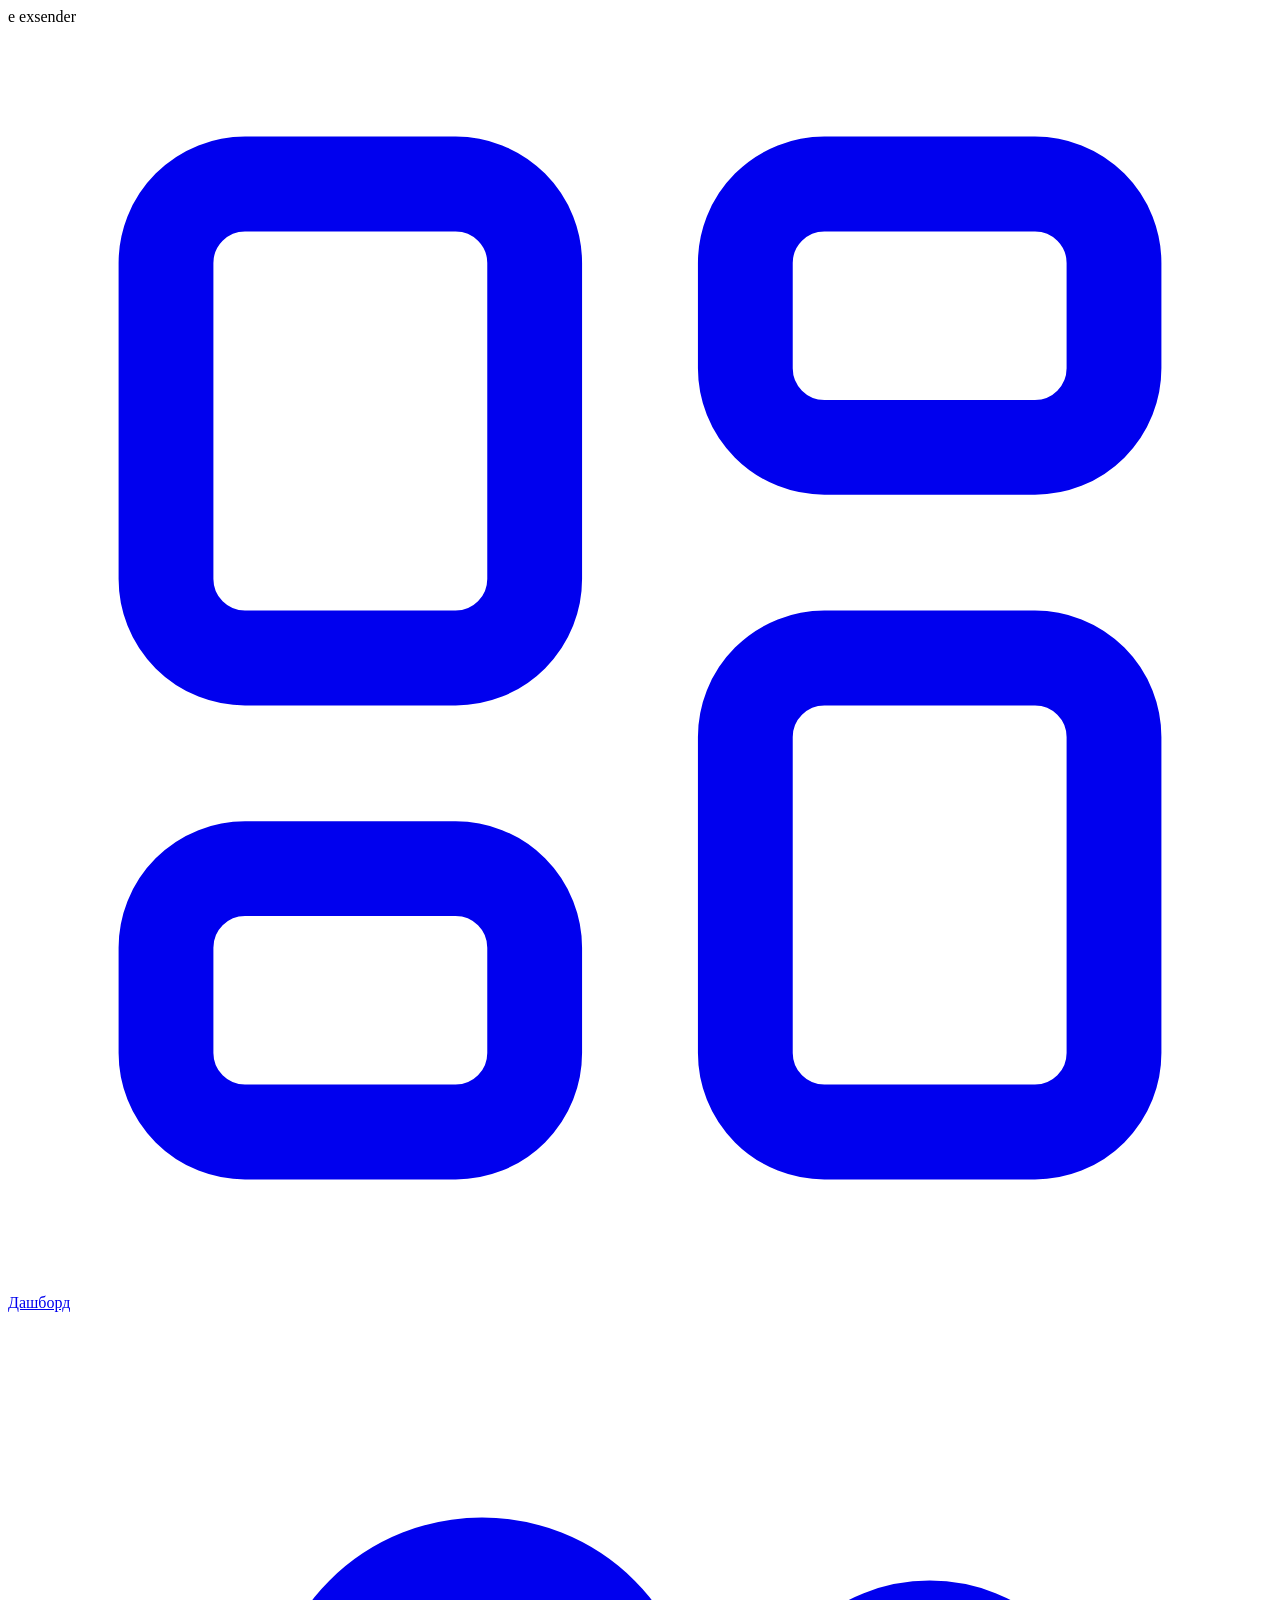
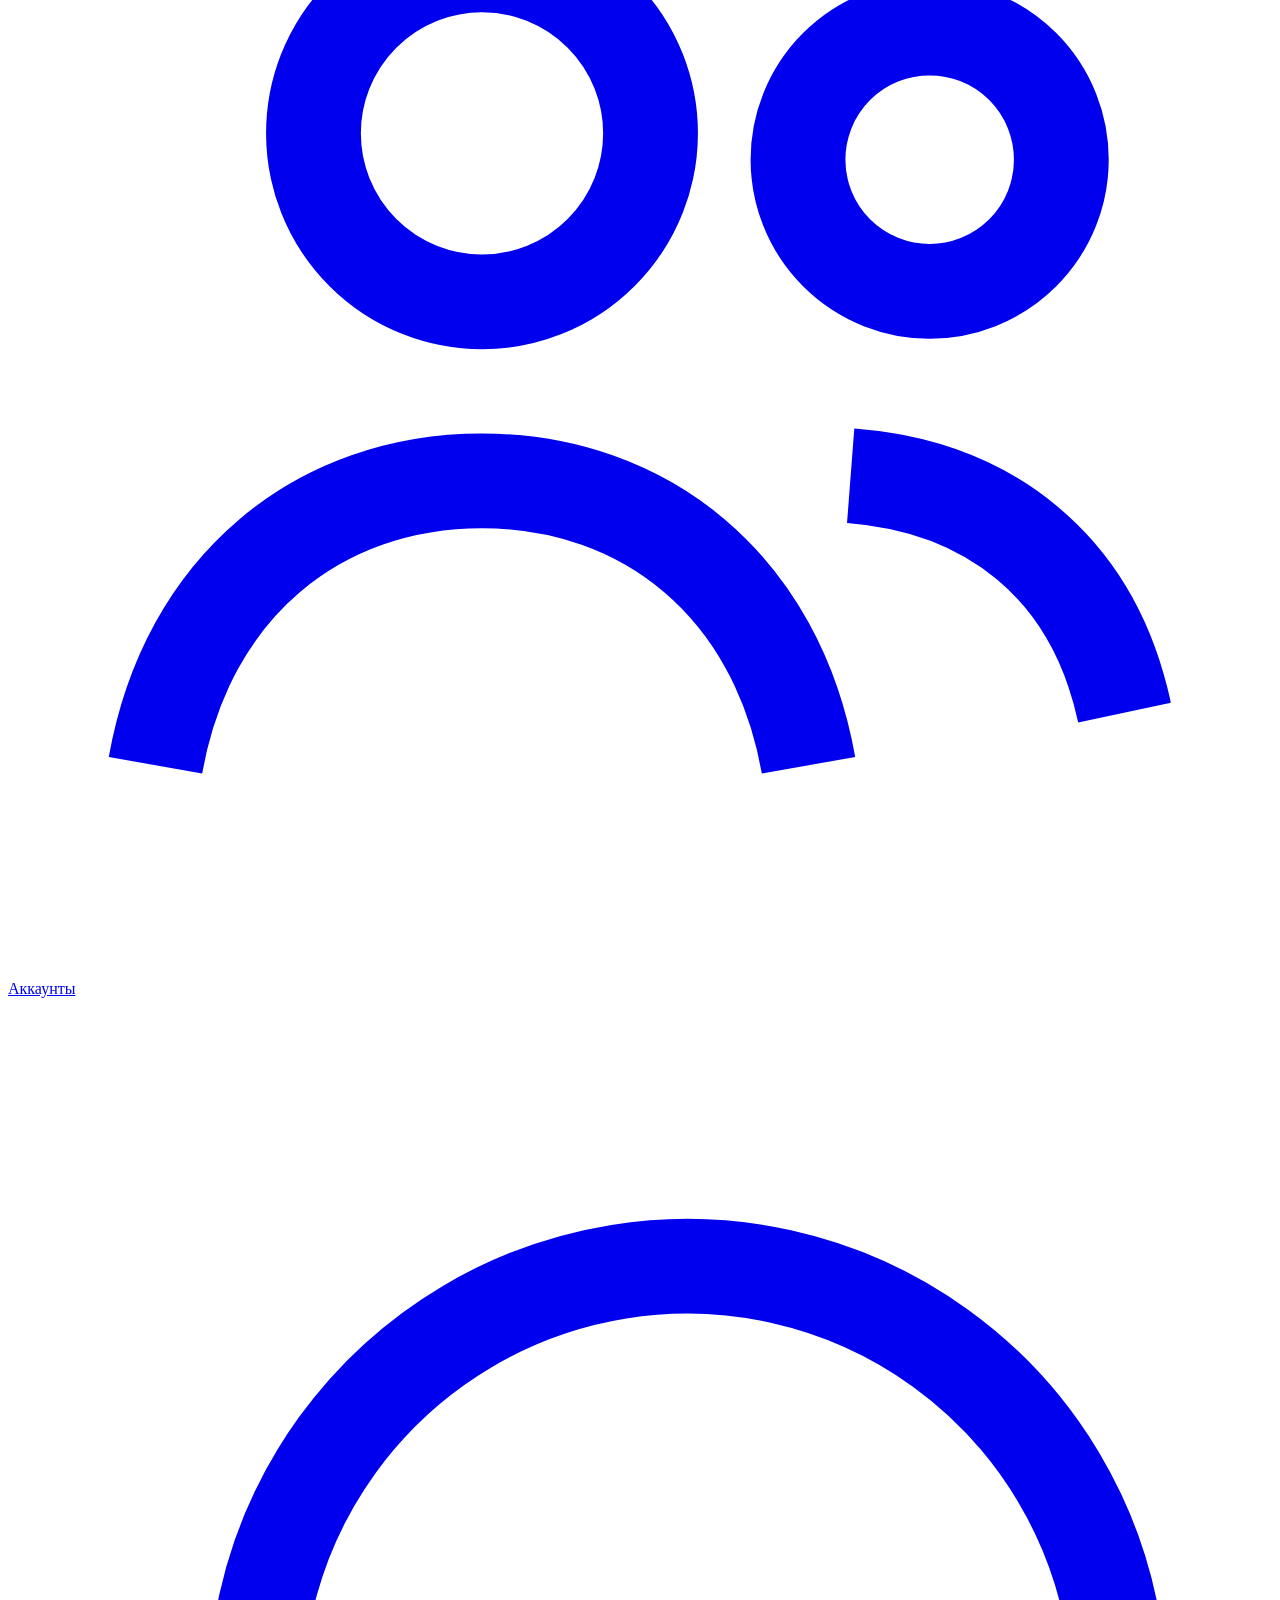
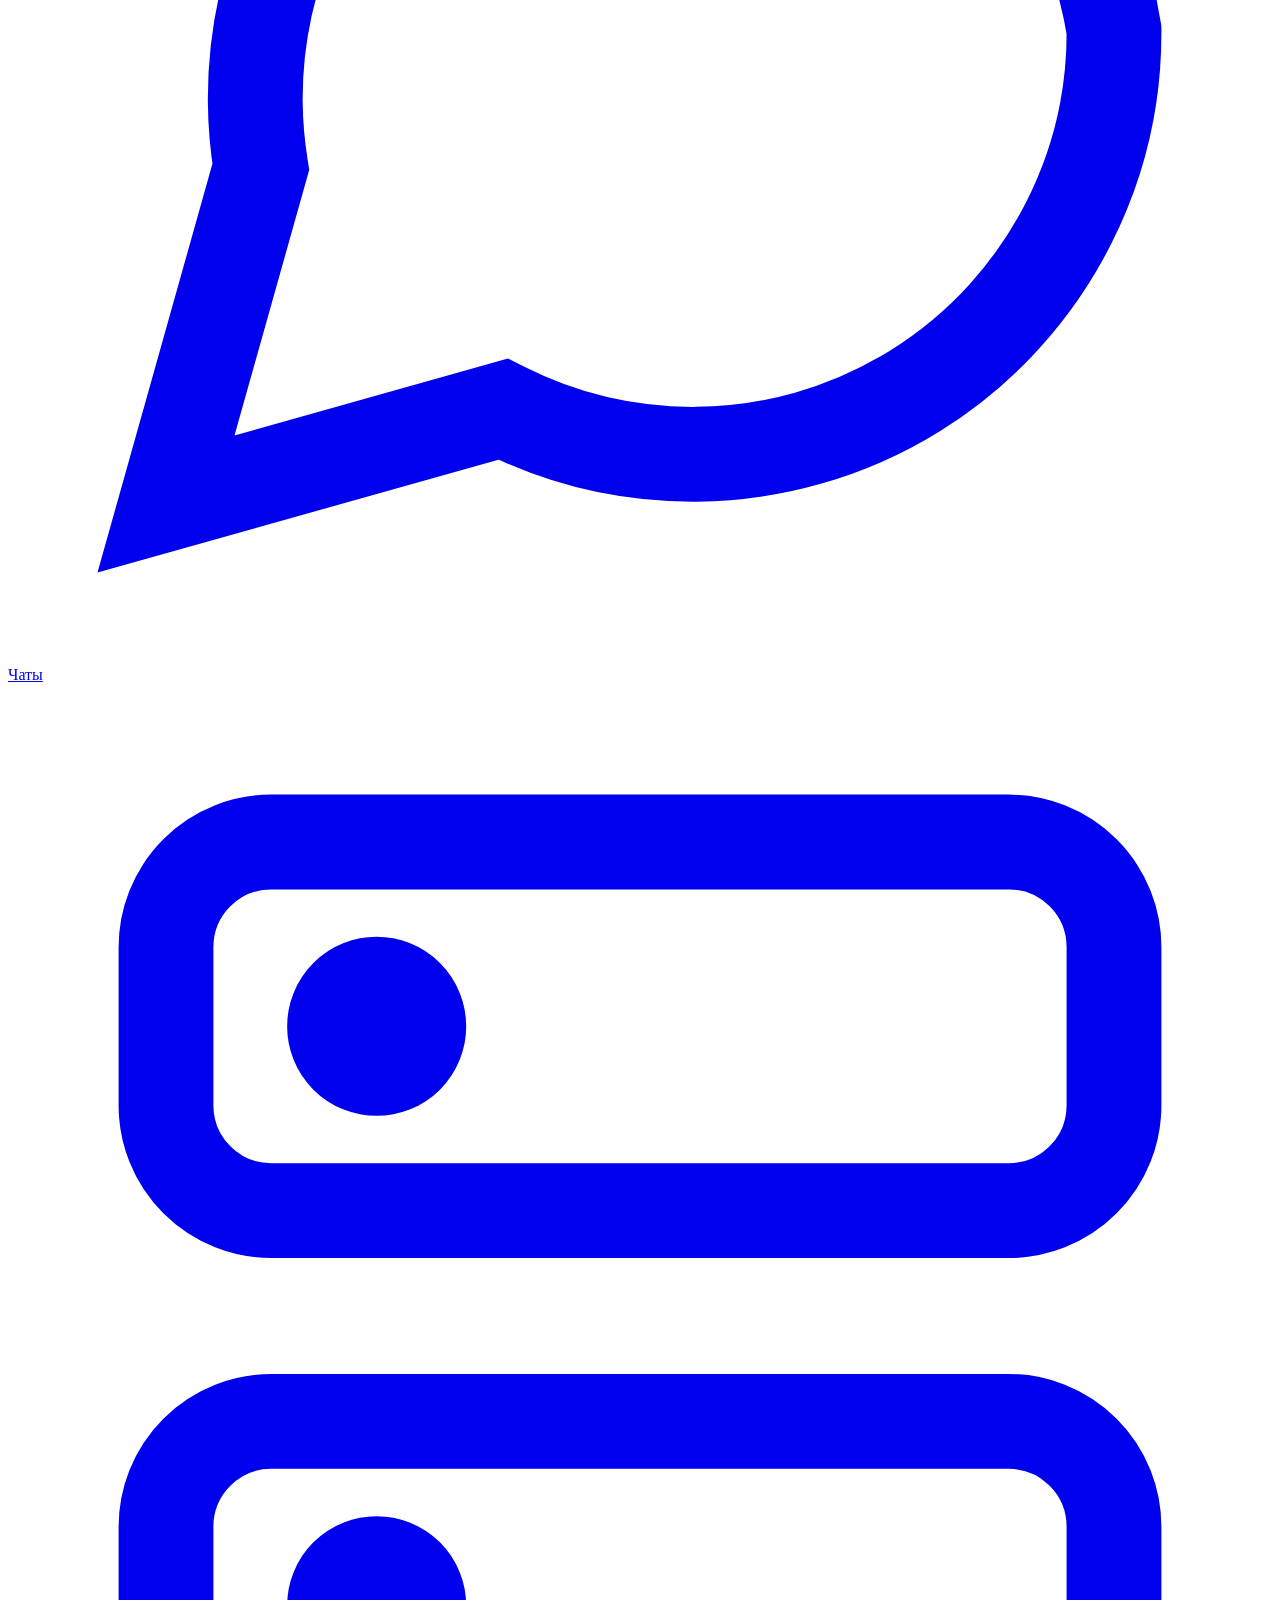
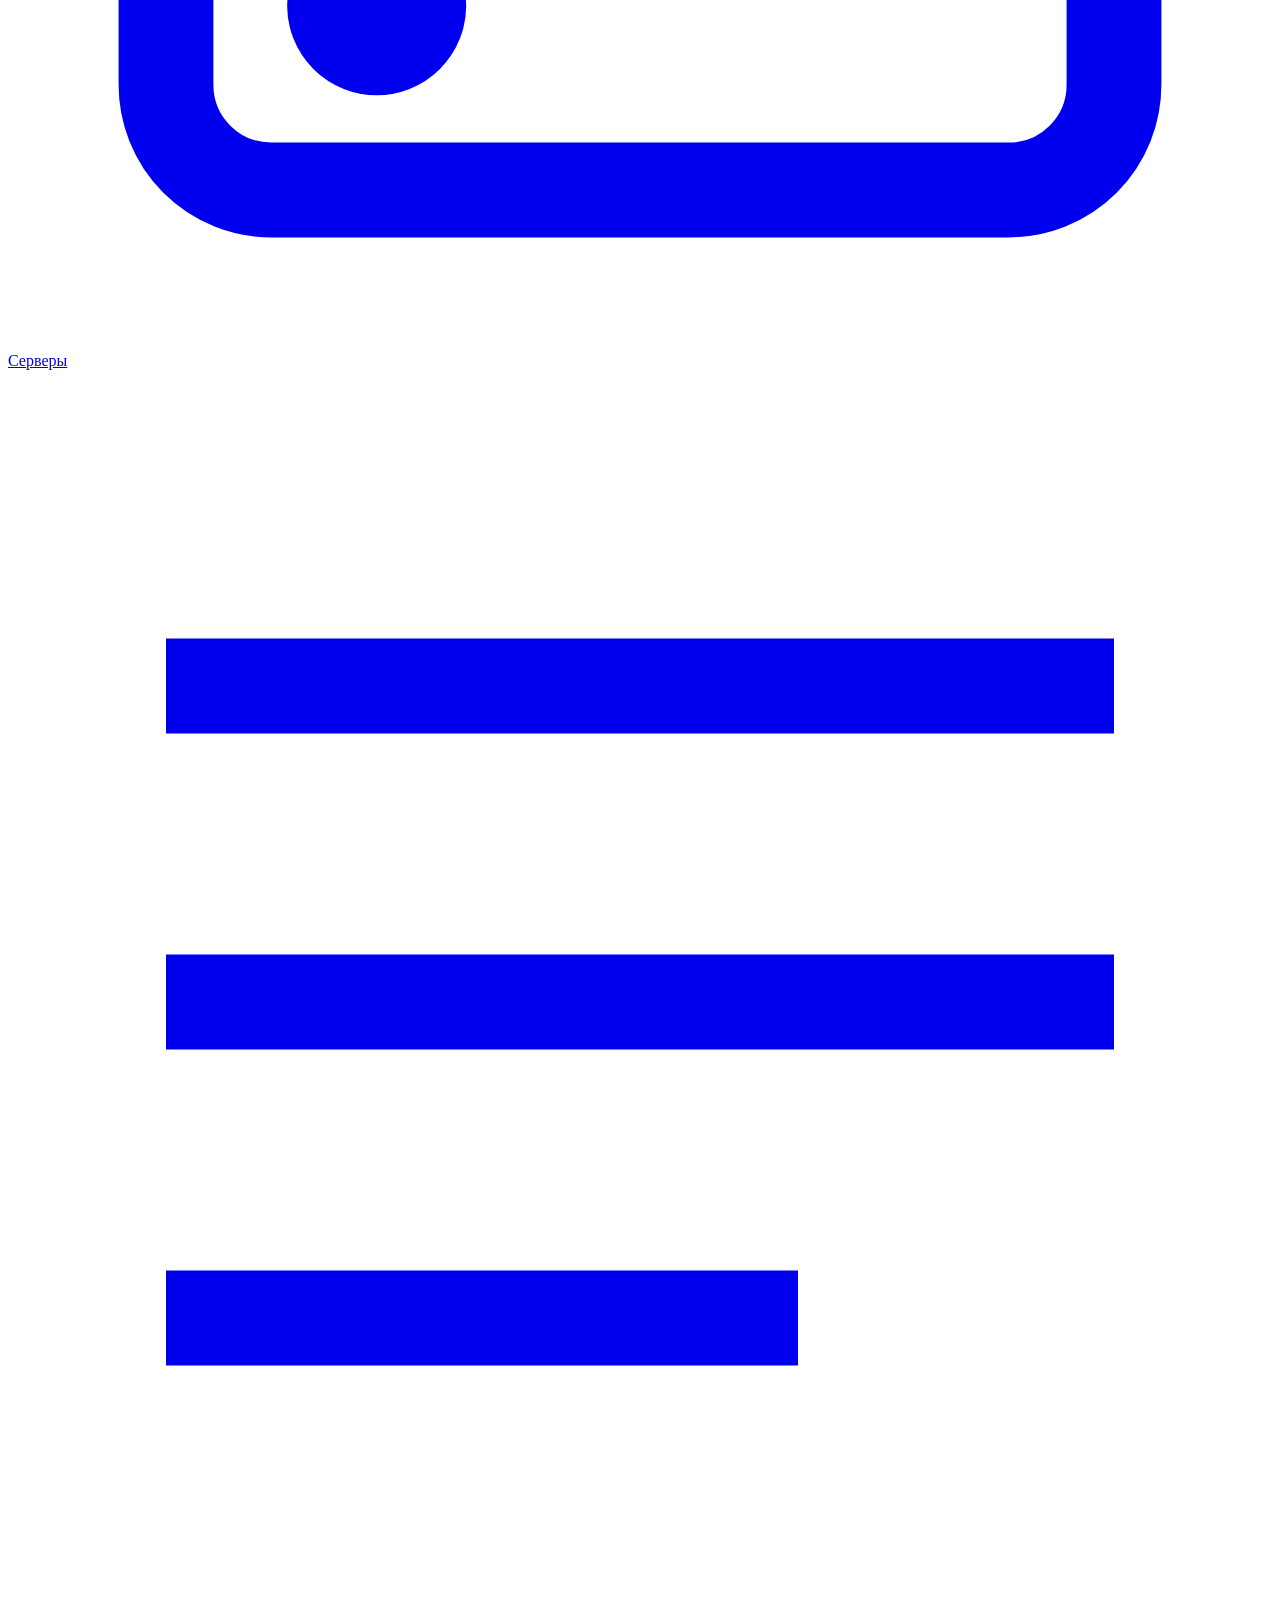
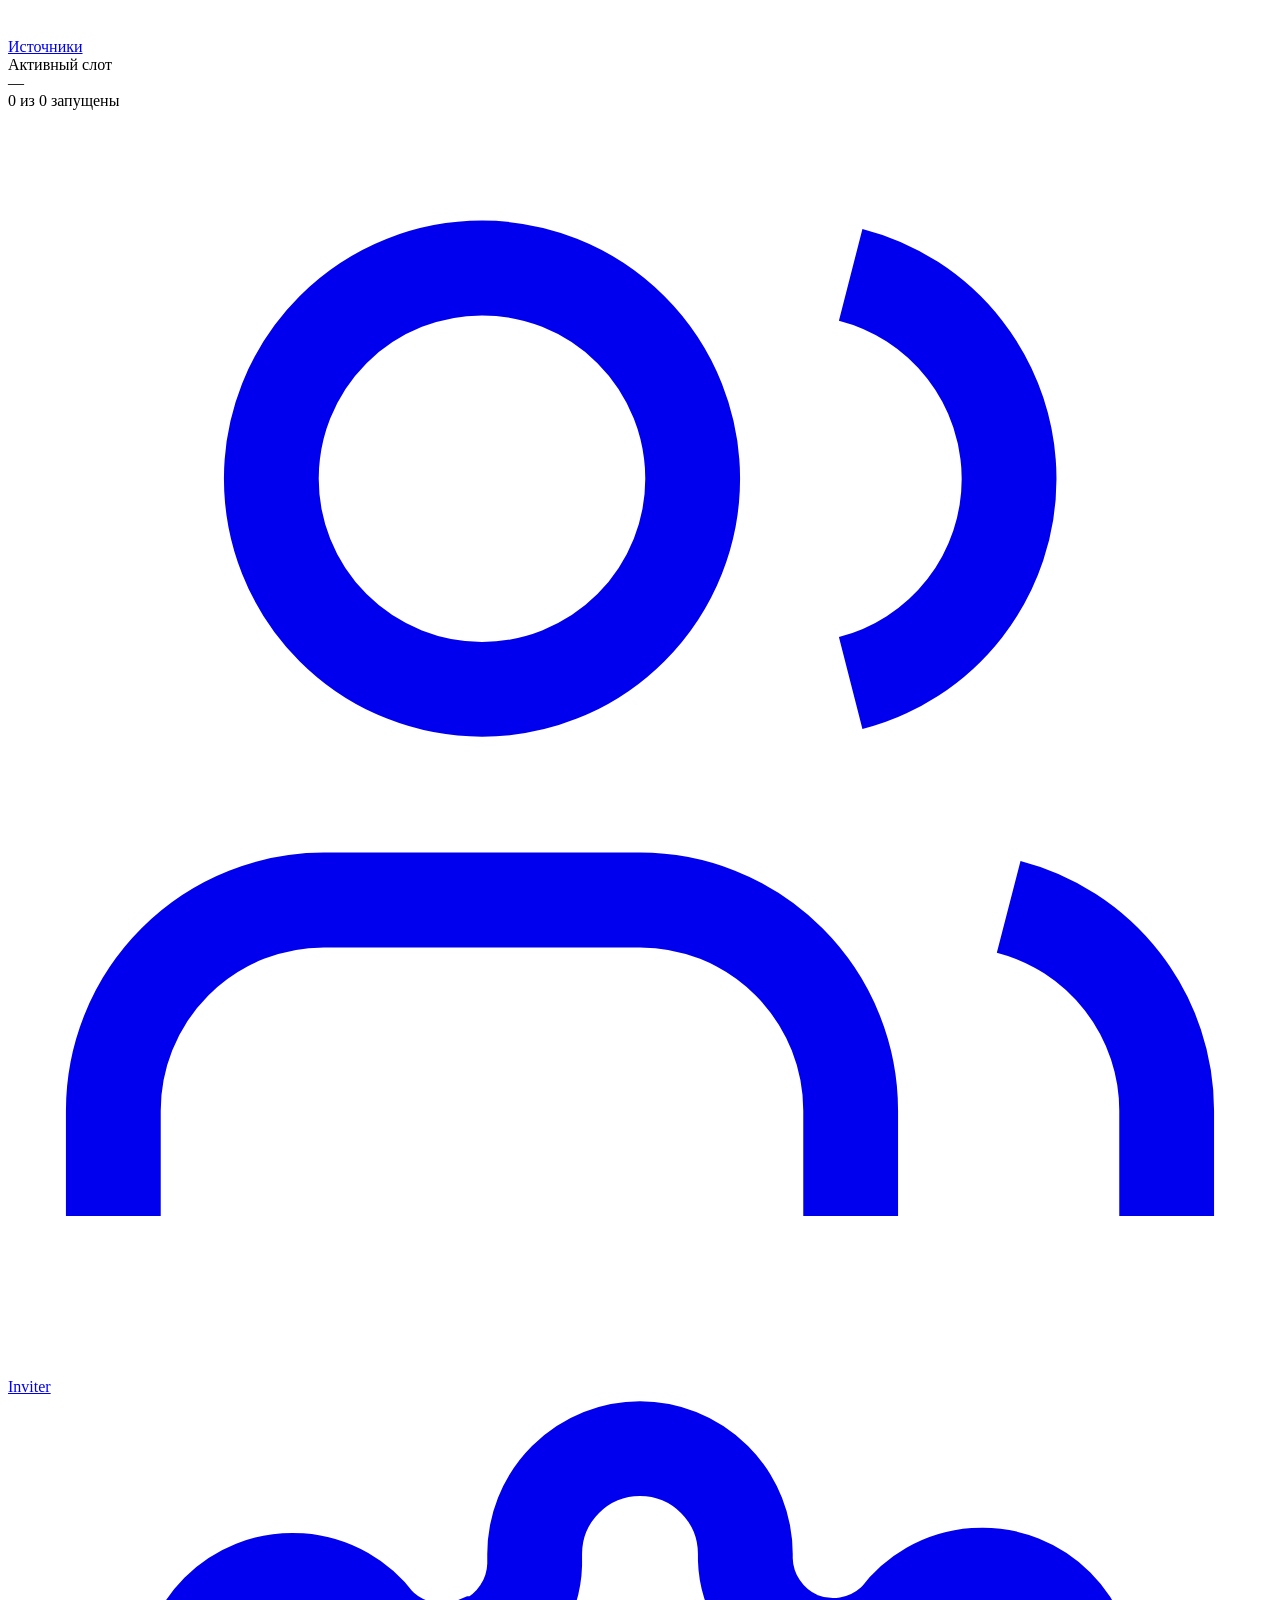
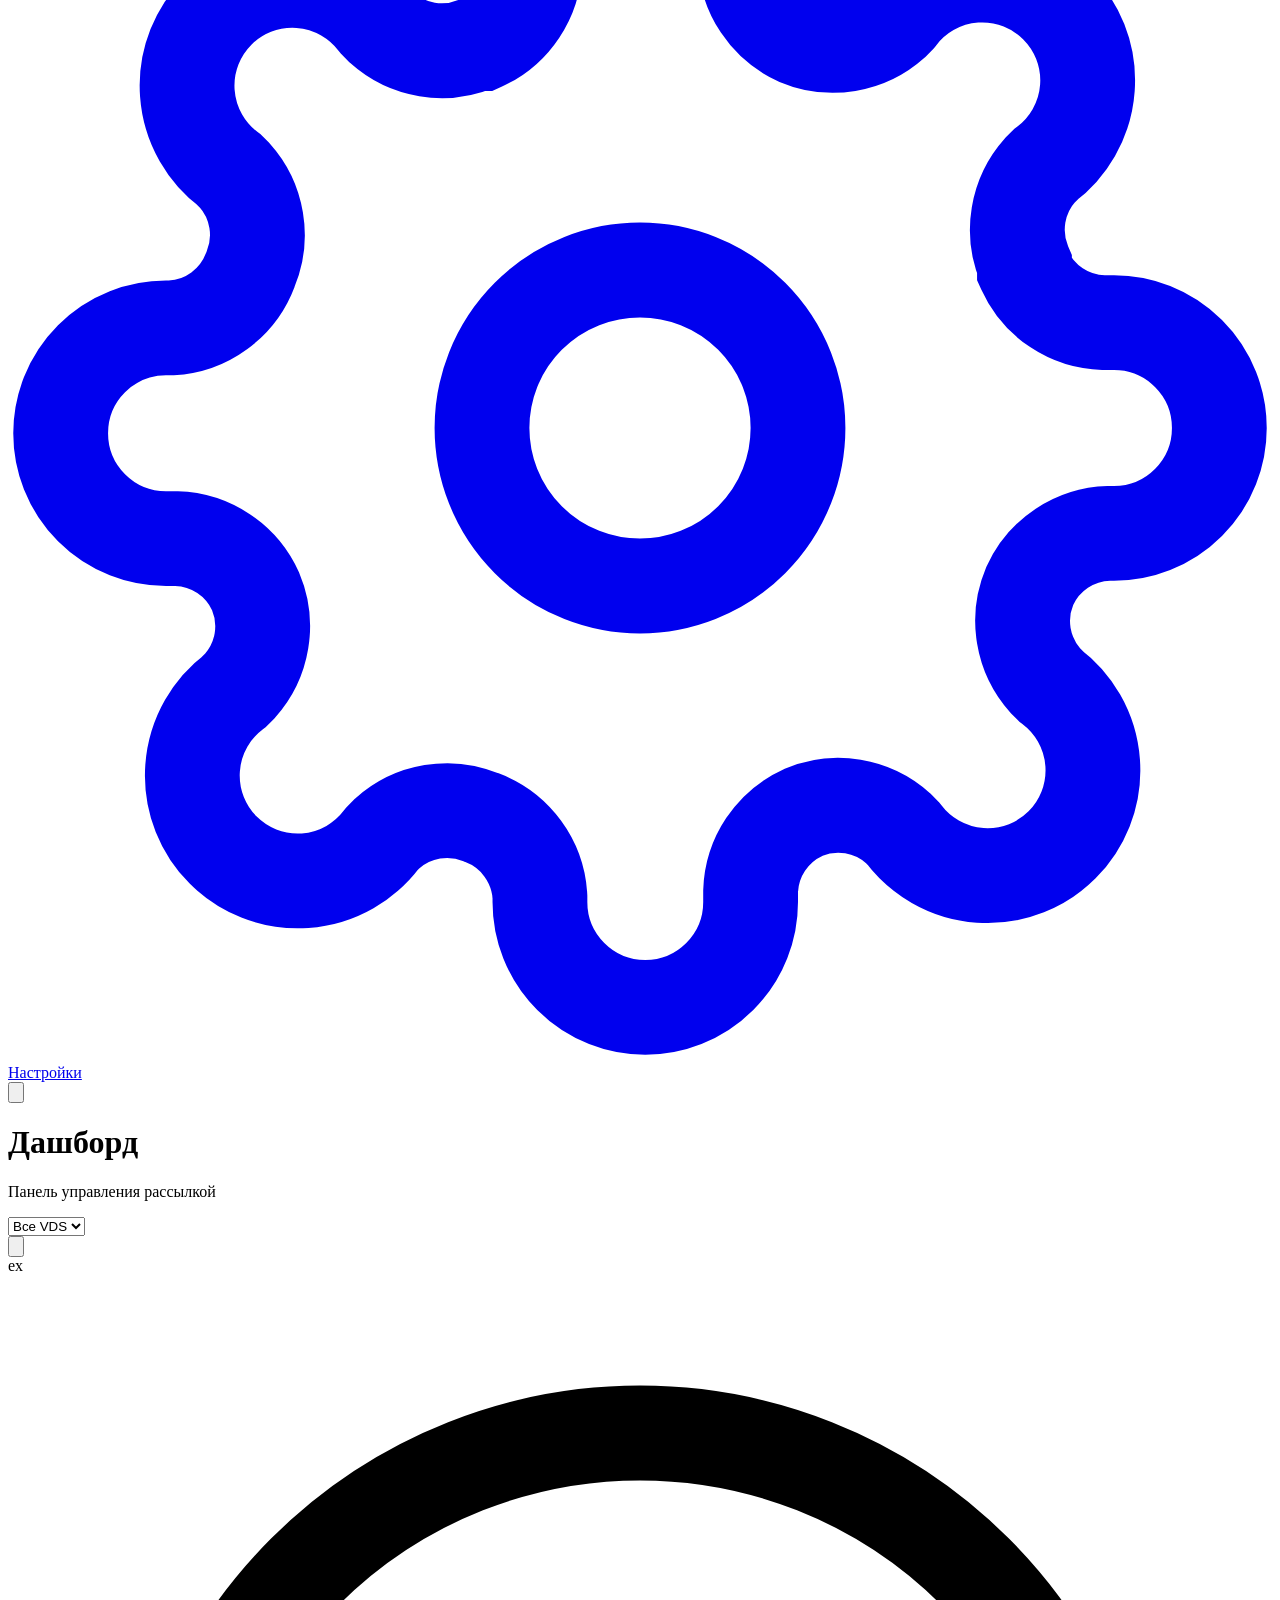
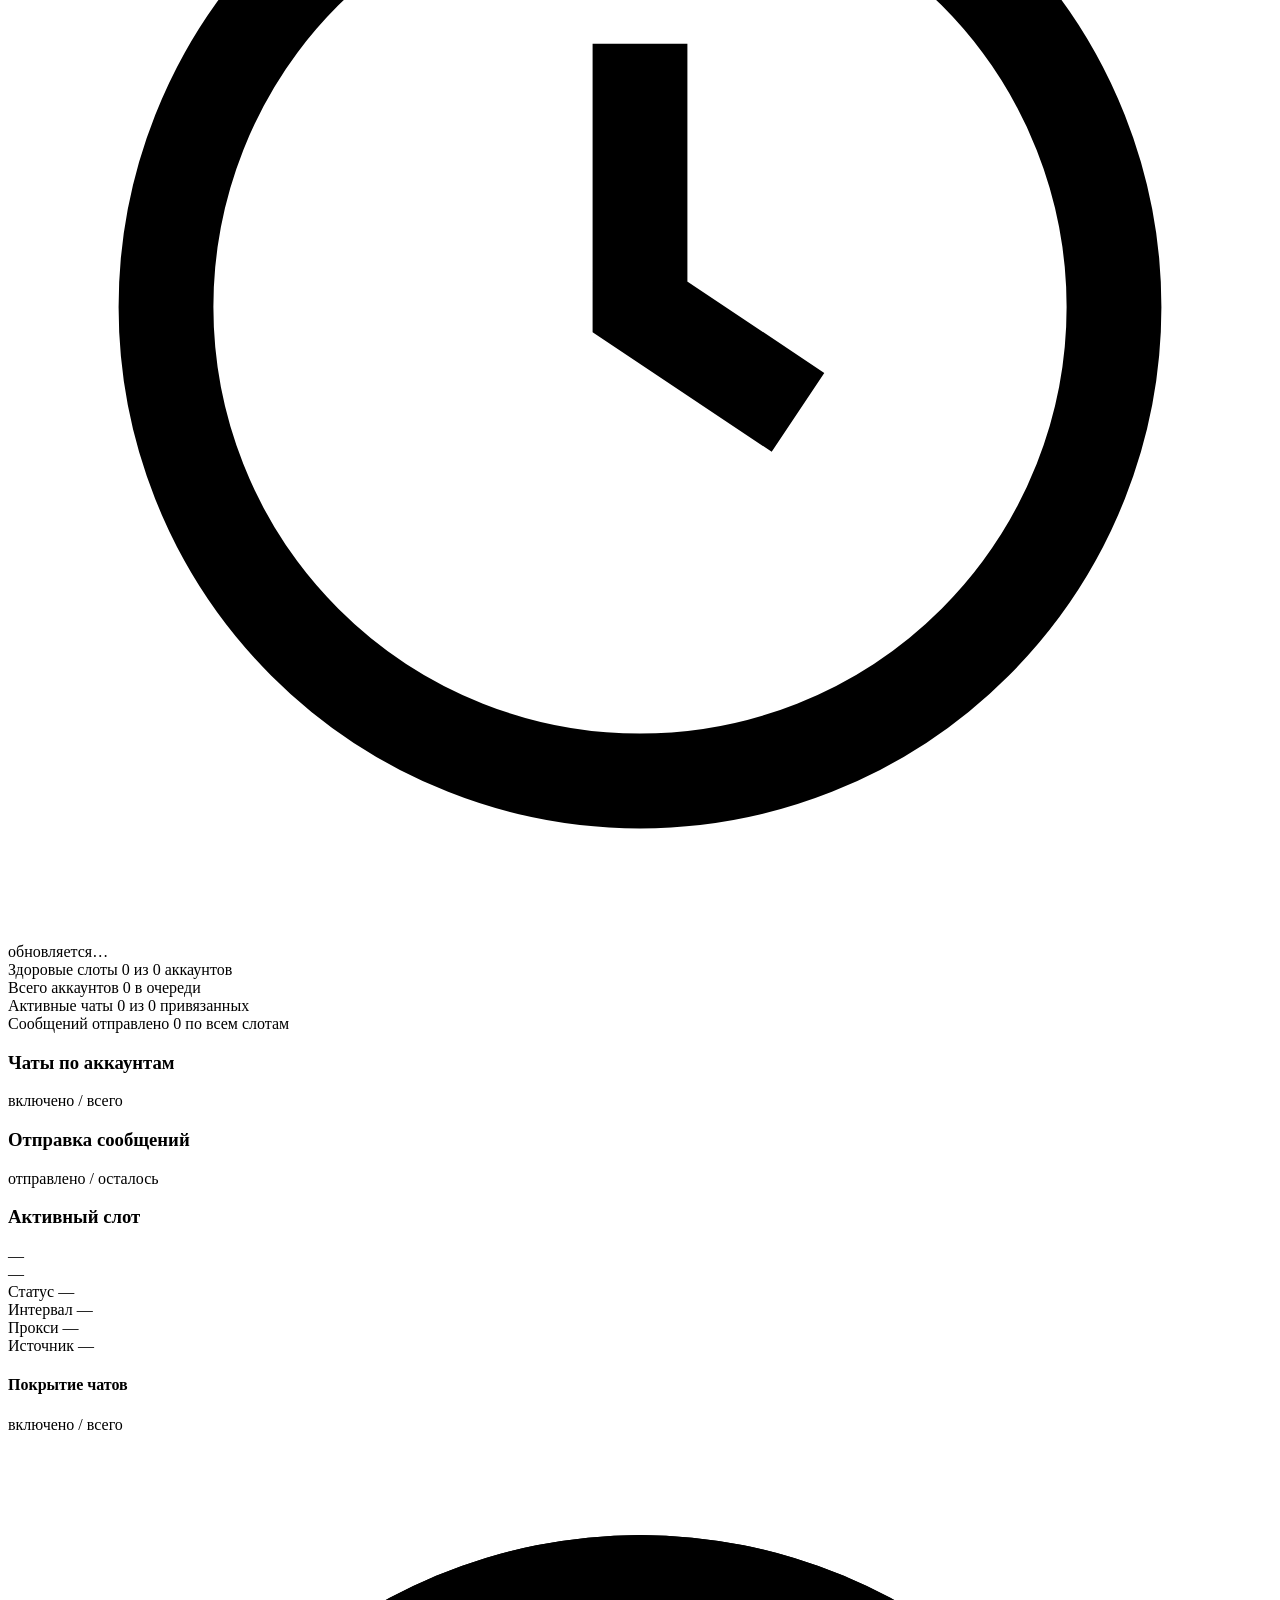
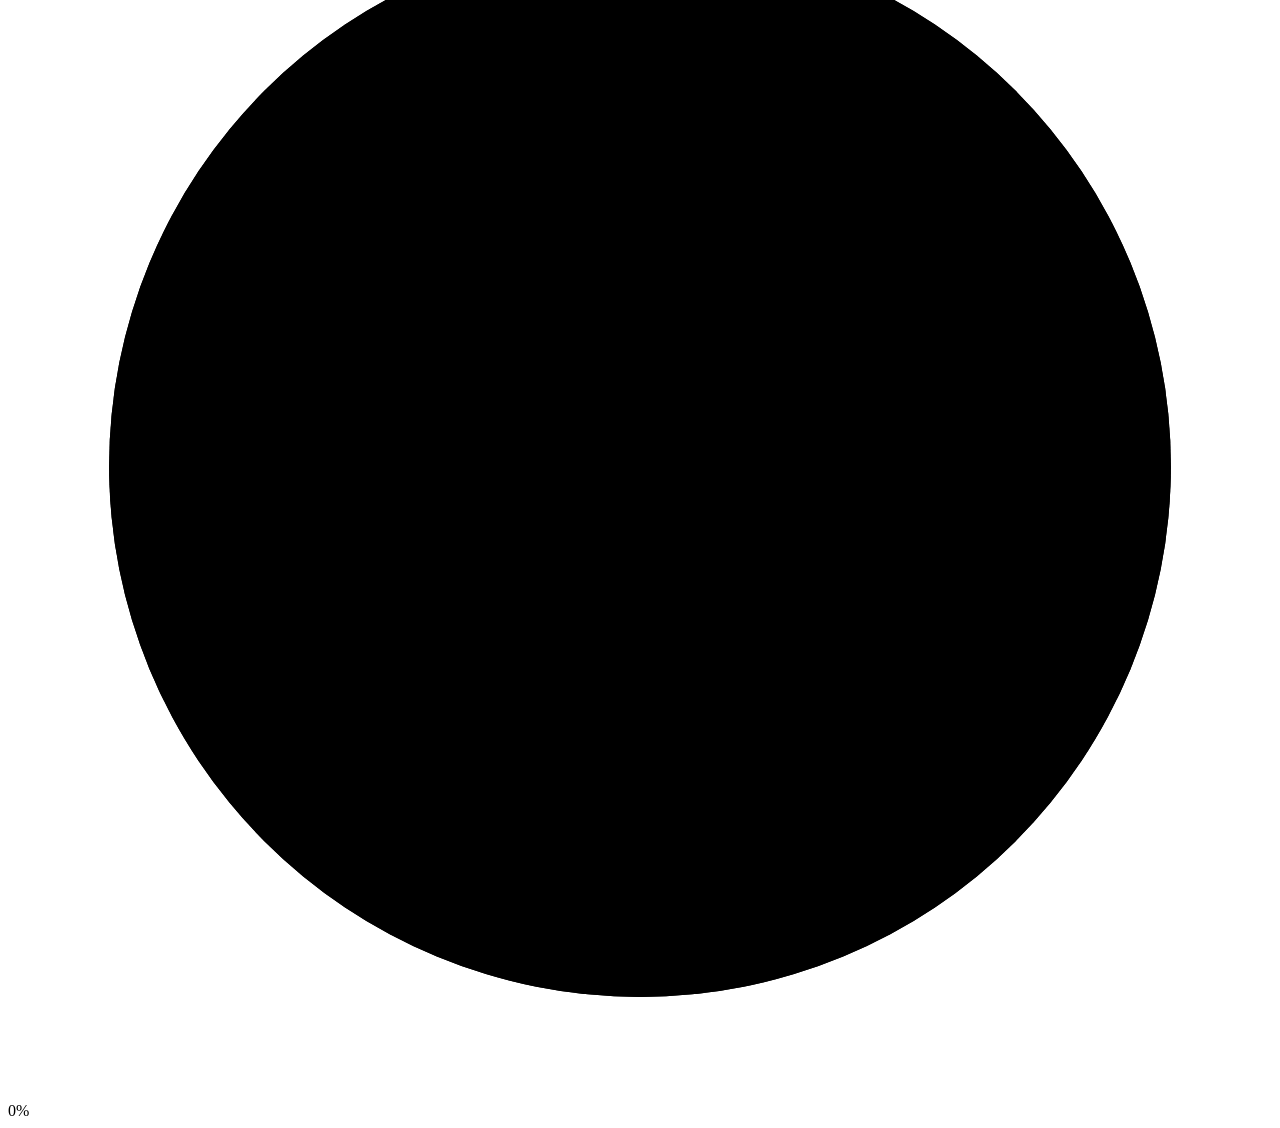
==== commit 3ddd3b91: "123" ====
--- a/frontend/index.html
+++ b/frontend/index.html
@@ -73,6 +73,15 @@
       </div>
 
       <div class="nav nav-bottom">
+        <a href="https://inviter.exsender.top" class="nav-item" id="navInviter">
+          <svg viewBox="0 0 24 24" fill="none" stroke="currentColor" stroke-width="1.8">
+            <path d="M16 21v-2a4 4 0 0 0-4-4H6a4 4 0 0 0-4 4v2"/>
+            <circle cx="9" cy="7" r="4"/>
+            <path d="M22 21v-2a4 4 0 0 0-3-3.87"/>
+            <path d="M16 3.13a4 4 0 0 1 0 7.75"/>
+          </svg>
+          <span>Inviter</span>
+        </a>
         <a href="/admin" class="nav-item" id="navAdmin" hidden>
           <svg viewBox="0 0 24 24" fill="none" stroke="currentColor" stroke-width="1.8">
             <rect x="3" y="3" width="7" height="7" rx="1"/>
@@ -546,6 +555,6 @@
   <div class="toasts" id="toasts"></div>
 
   <script src="js/http.js"></script>
-  <script src="js/app.js?v=20260530fix5"></script>
+  <script src="js/app.js?v=20260606resolve"></script>
 </body>
 </html>
--- a/frontend/css/style.css
+++ b/frontend/css/style.css
@@ -1879,6 +1879,145 @@
   gap: 16px;
 }
 
+.login-form[hidden] {
+  display: none !important;
+}
+
+/* Registration — Telegram verify step */
+.register-flow {
+  position: relative;
+}
+
+.register-step--leave {
+  animation: register-step-leave 0.28s ease forwards;
+  pointer-events: none;
+}
+
+.register-step--enter {
+  animation: register-step-enter 0.45s cubic-bezier(0.22, 1, 0.36, 1) both;
+}
+
+@keyframes register-step-leave {
+  from { opacity: 1; transform: translateY(0); }
+  to { opacity: 0; transform: translateY(-12px); }
+}
+
+@keyframes register-step-enter {
+  from { opacity: 0; transform: translateY(16px); }
+  to { opacity: 1; transform: translateY(0); }
+}
+
+.register-verify-hero {
+  text-align: center;
+  padding: 4px 0 8px;
+}
+
+.register-verify-icon {
+  width: 72px;
+  height: 72px;
+  margin: 0 auto 16px;
+  border-radius: 50%;
+  display: grid;
+  place-items: center;
+  background: radial-gradient(circle at 35% 25%, rgba(42, 171, 238, 0.35), rgba(34, 158, 217, 0.08));
+  box-shadow: 0 0 0 1px rgba(42, 171, 238, 0.25), 0 12px 32px rgba(34, 158, 217, 0.18);
+  animation: register-tg-glow 2.4s ease-in-out infinite;
+}
+
+.register-verify-icon img {
+  width: 52px;
+  height: 52px;
+  display: block;
+}
+
+@keyframes register-tg-glow {
+  0%, 100% { box-shadow: 0 0 0 1px rgba(42, 171, 238, 0.25), 0 12px 32px rgba(34, 158, 217, 0.18); }
+  50% { box-shadow: 0 0 0 1px rgba(42, 171, 238, 0.45), 0 14px 40px rgba(34, 158, 217, 0.28); }
+}
+
+.register-verify-title {
+  font-size: 18px;
+  font-weight: 700;
+  letter-spacing: -0.02em;
+  margin-bottom: 8px;
+}
+
+.register-verify-text {
+  font-size: 13px;
+  line-height: 1.55;
+  color: var(--text-mute);
+  max-width: 320px;
+  margin: 0 auto;
+}
+
+.register-verify-text strong {
+  color: var(--text);
+  font-weight: 600;
+}
+
+.btn-telegram {
+  display: flex;
+  align-items: center;
+  justify-content: center;
+  gap: 10px;
+  width: 100%;
+  padding: 12px 18px;
+  margin-top: 4px;
+  font-weight: 600;
+  font-size: 14px;
+  color: var(--bg);
+  text-decoration: none;
+  border: none;
+  border-radius: var(--r-md);
+  background: #fff;
+  box-shadow: 0 2px 12px rgba(0, 0, 0, 0.18);
+  transition: transform 0.15s ease, box-shadow 0.15s ease, background 0.15s ease;
+}
+
+.btn-telegram:hover {
+  transform: translateY(-1px);
+  background: #f2f2f2;
+  box-shadow: 0 4px 16px rgba(0, 0, 0, 0.22);
+}
+
+.btn-telegram-icon {
+  flex-shrink: 0;
+  display: block;
+  border-radius: 50%;
+}
+
+.register-verify-status {
+  display: flex;
+  align-items: center;
+  justify-content: center;
+  gap: 10px;
+  margin-top: 4px;
+  padding: 10px 12px;
+  font-size: 13px;
+  color: var(--text-mute);
+  background: rgba(42, 171, 238, 0.06);
+  border: 1px solid rgba(42, 171, 238, 0.16);
+  border-radius: var(--r-sm);
+}
+
+.register-verify-status[hidden] {
+  display: none !important;
+}
+
+.register-verify-pulse {
+  width: 8px;
+  height: 8px;
+  border-radius: 50%;
+  background: #2aabee;
+  flex-shrink: 0;
+  animation: register-pulse 1.4s ease-in-out infinite;
+}
+
+@keyframes register-pulse {
+  0%, 100% { opacity: 0.45; transform: scale(0.9); }
+  50% { opacity: 1; transform: scale(1.15); }
+}
+
 .login-submit {
   width: 100%;
   justify-content: center;
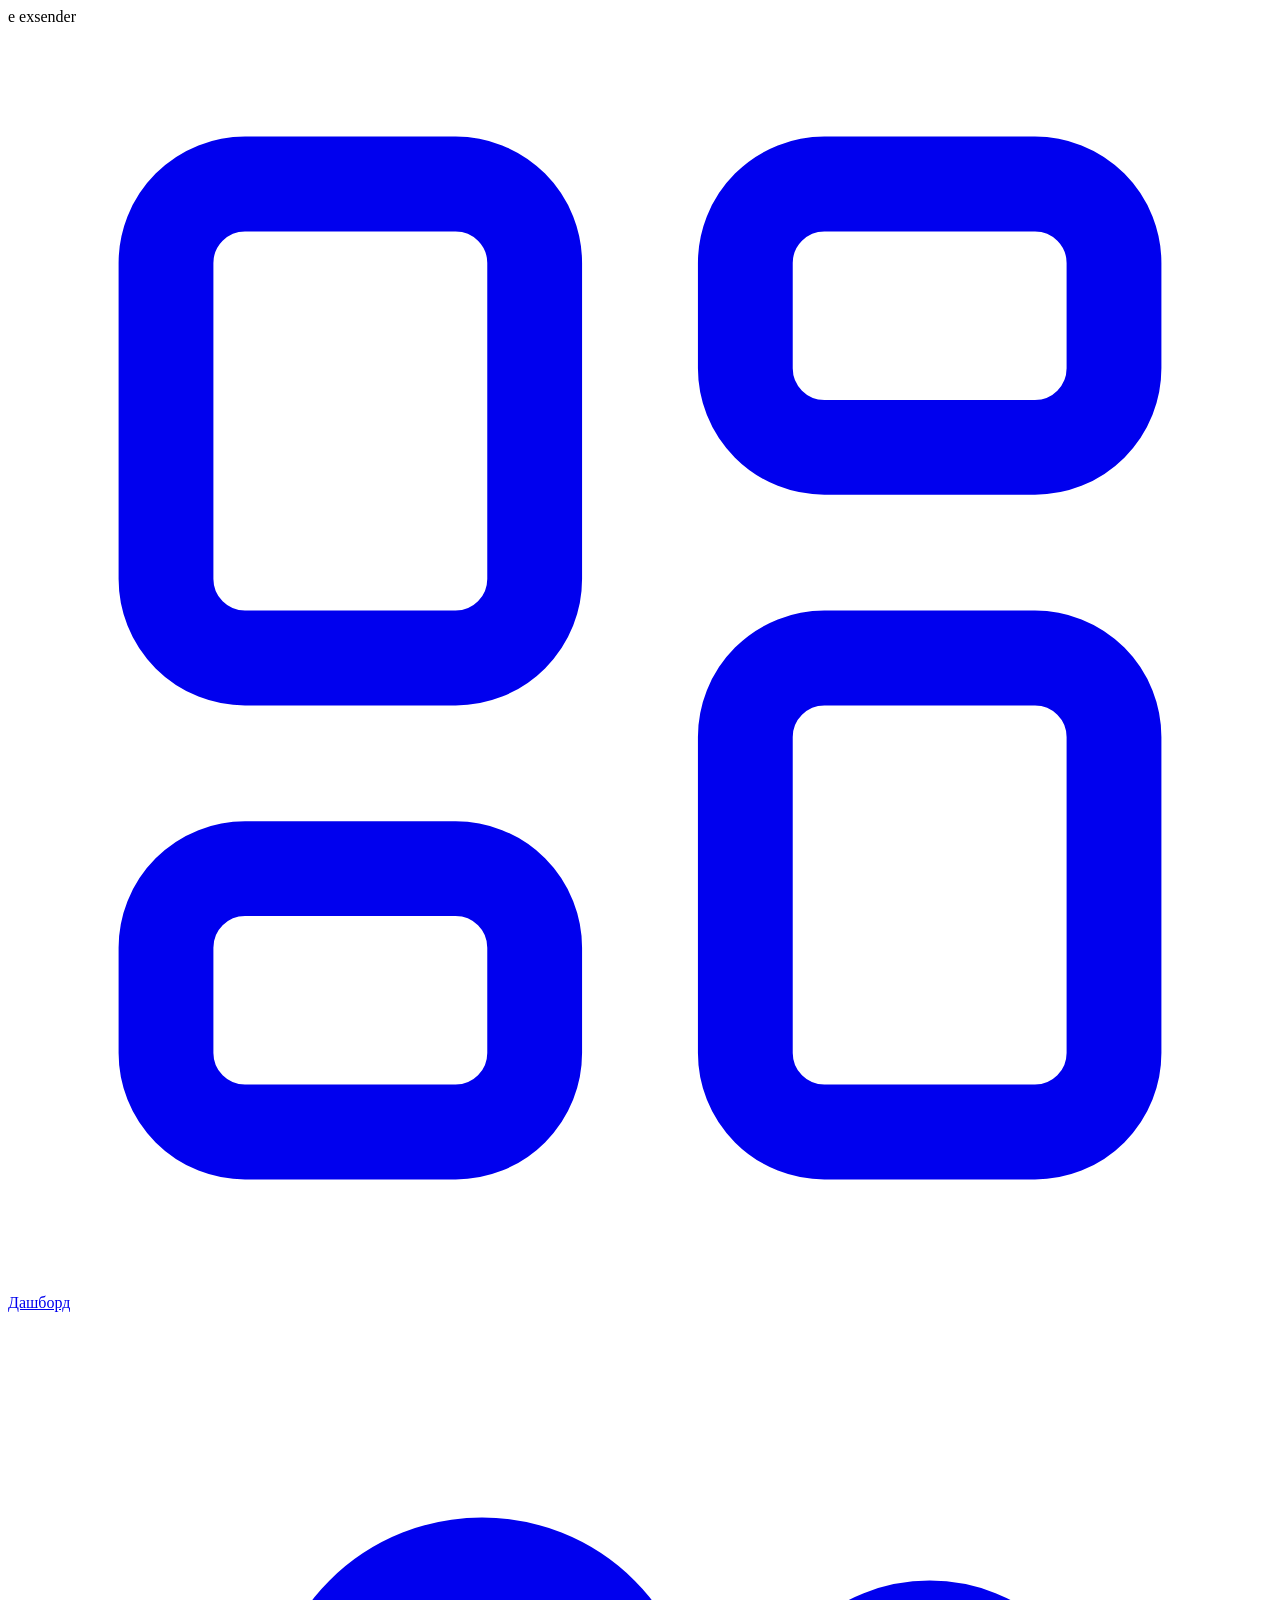
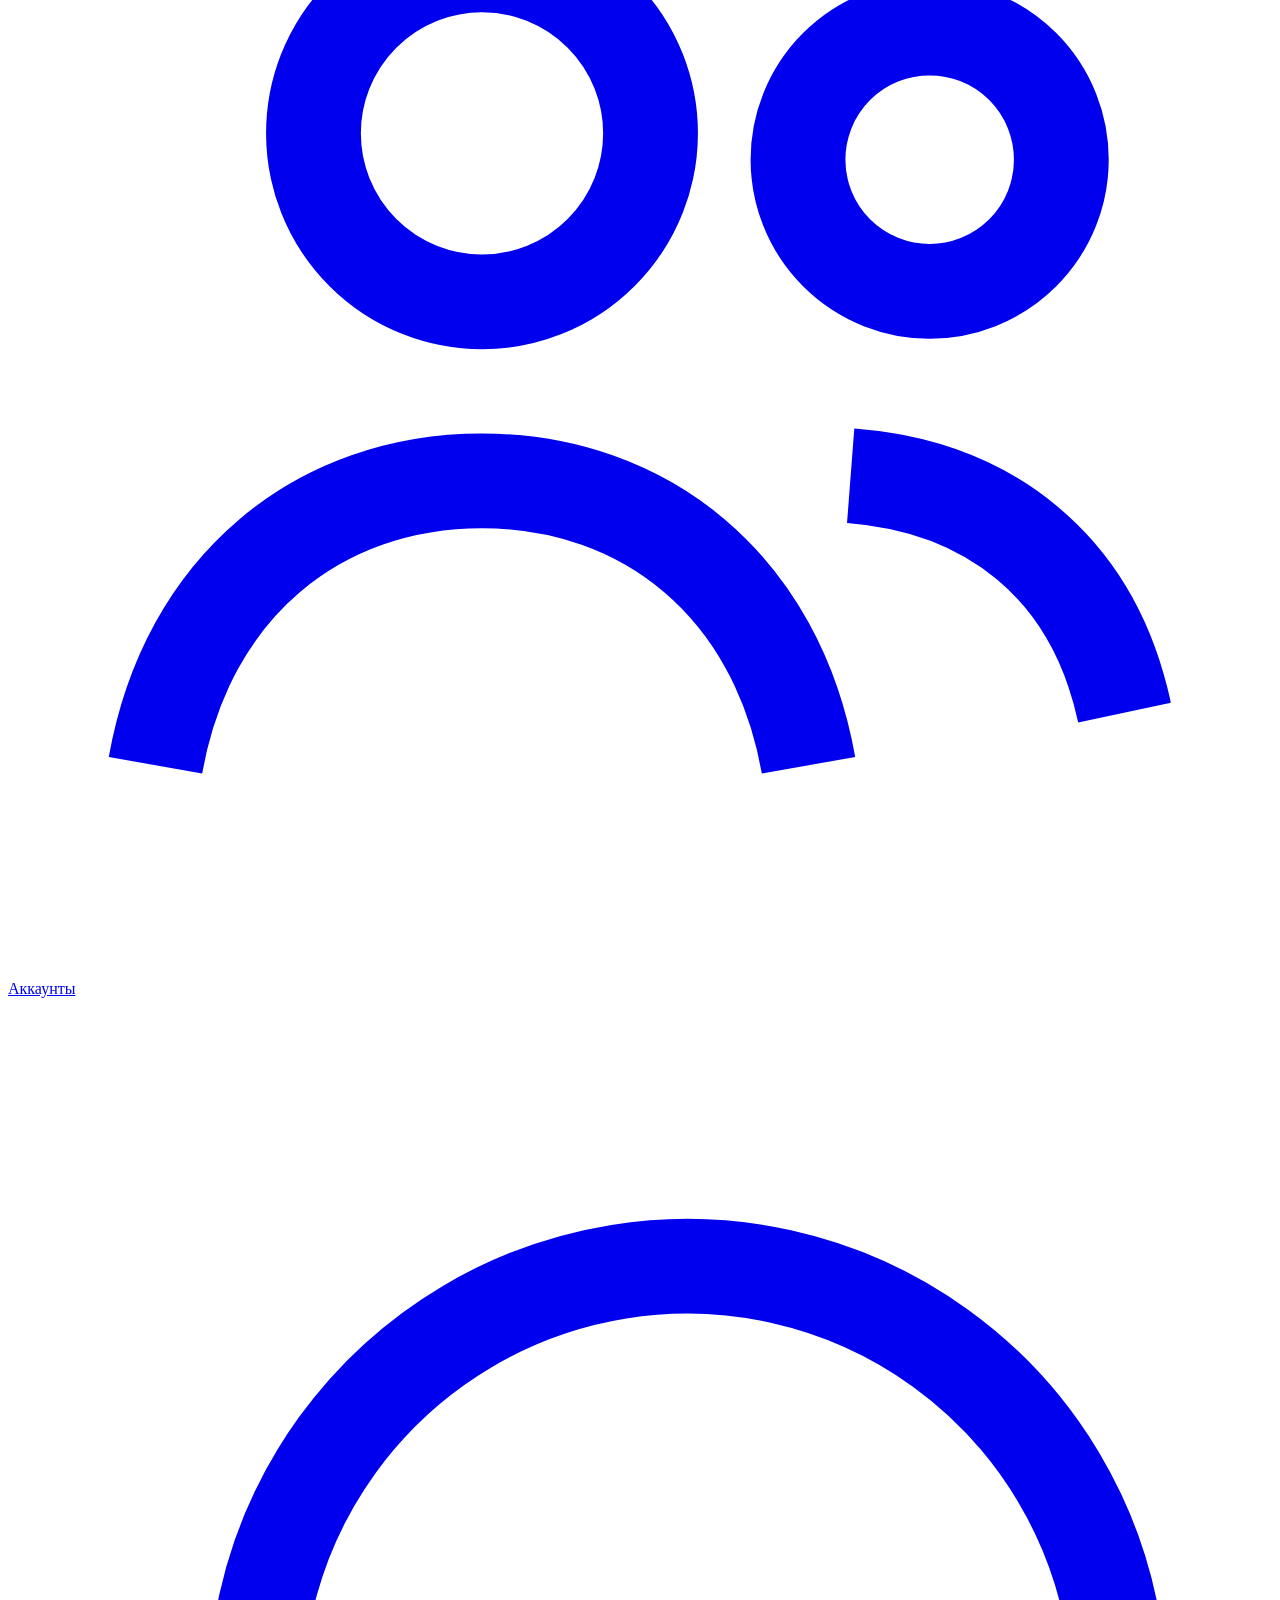
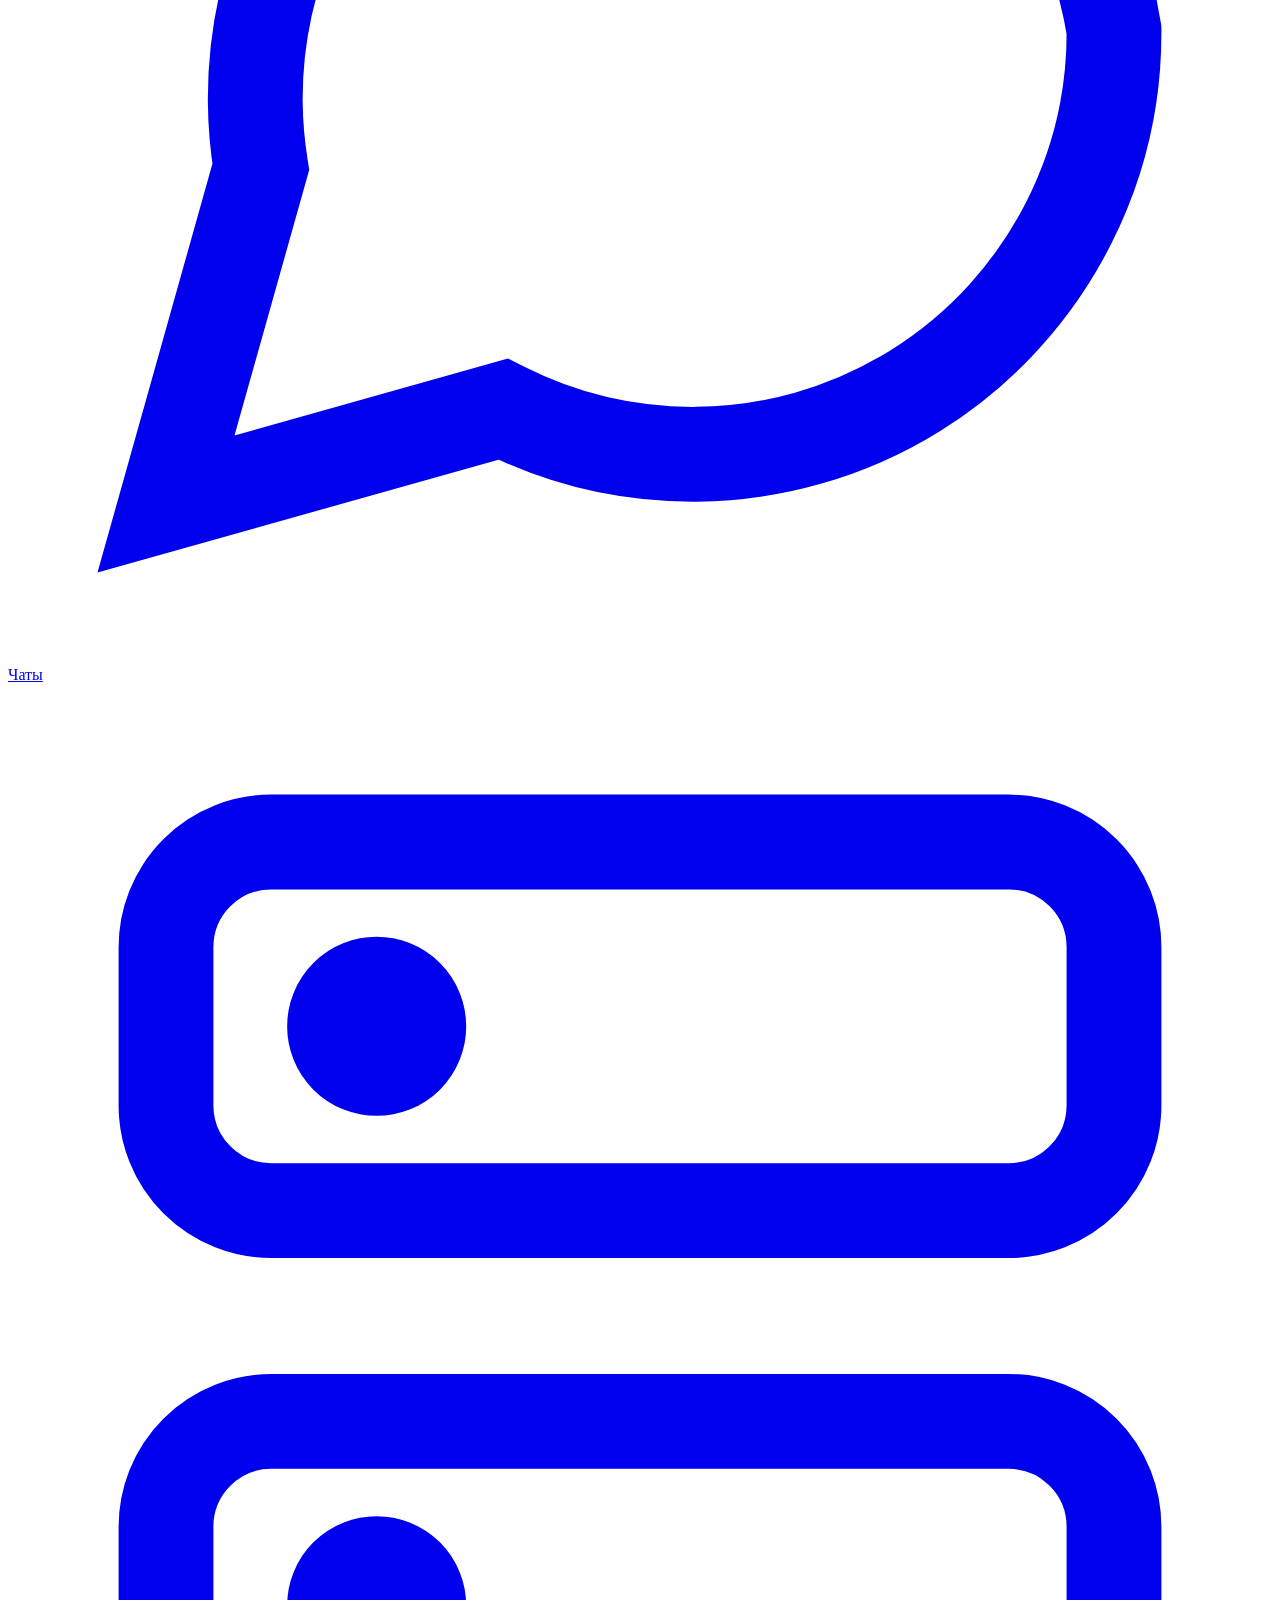
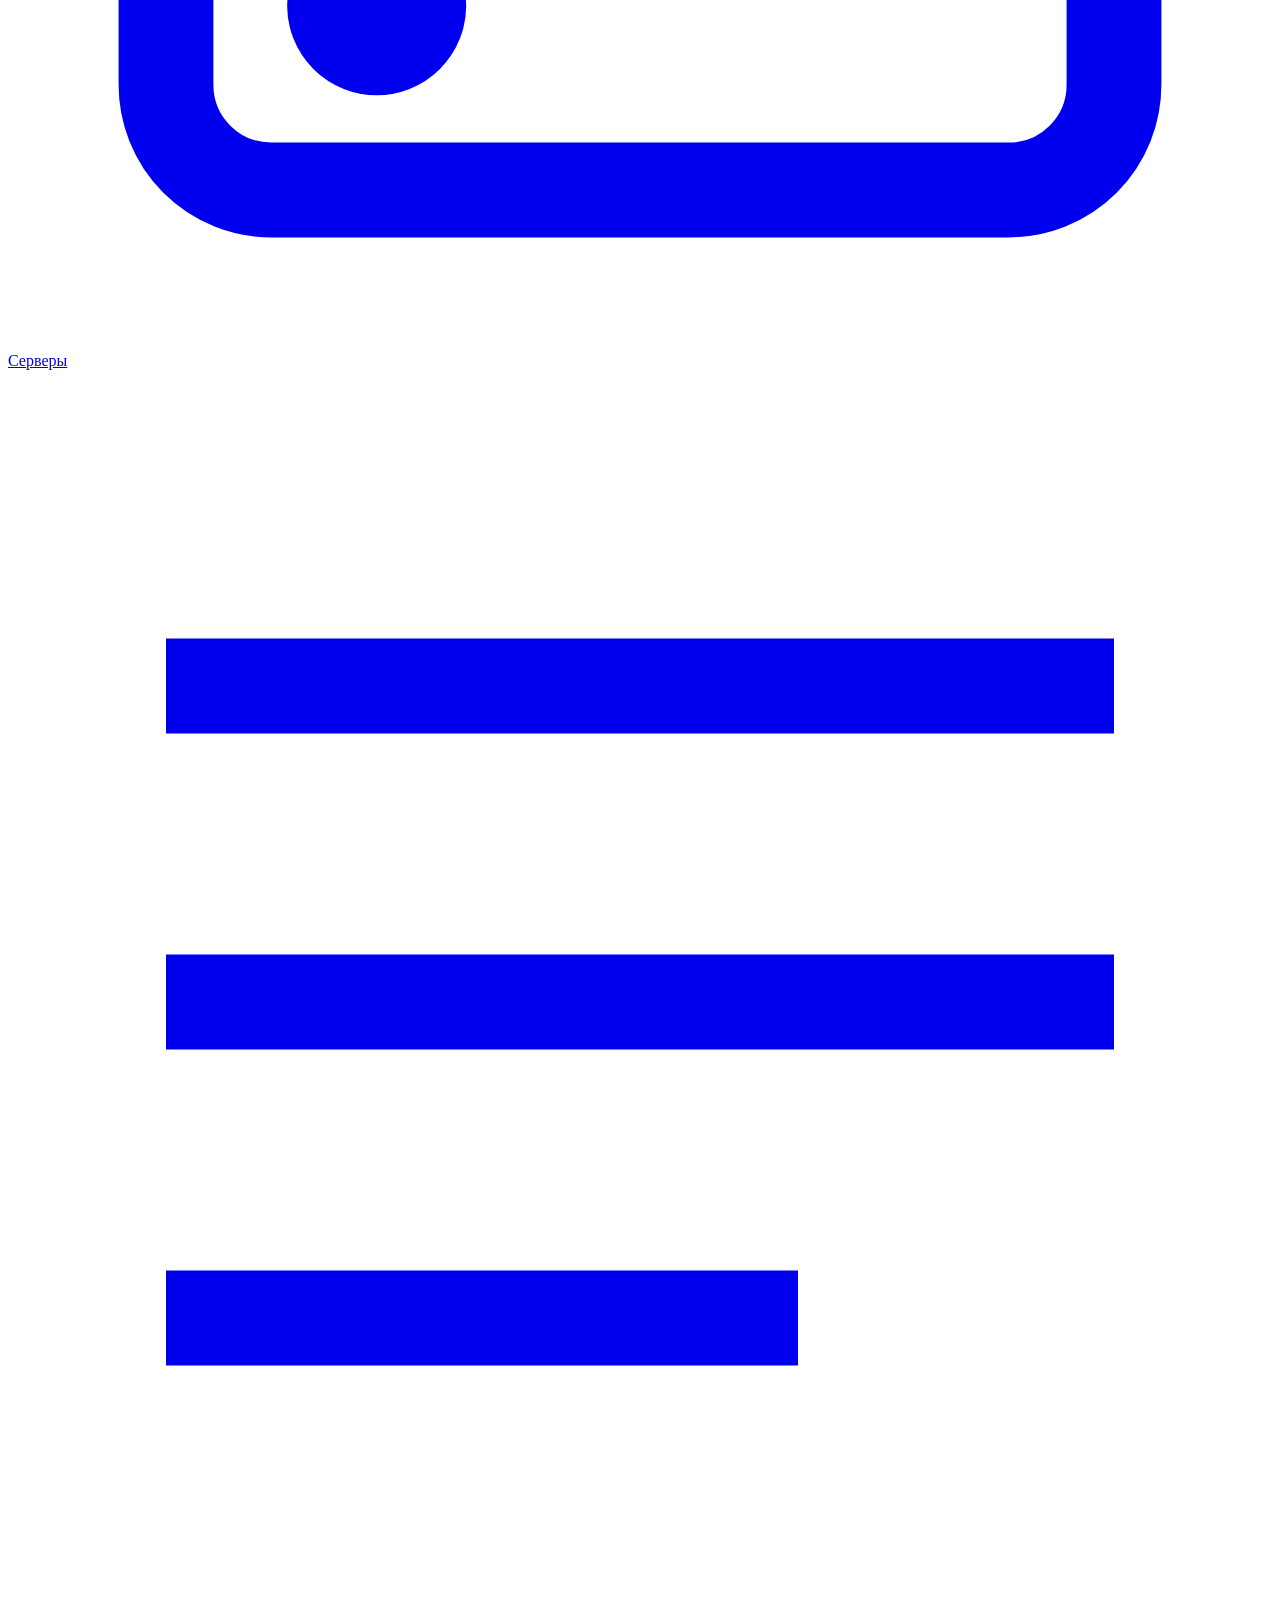
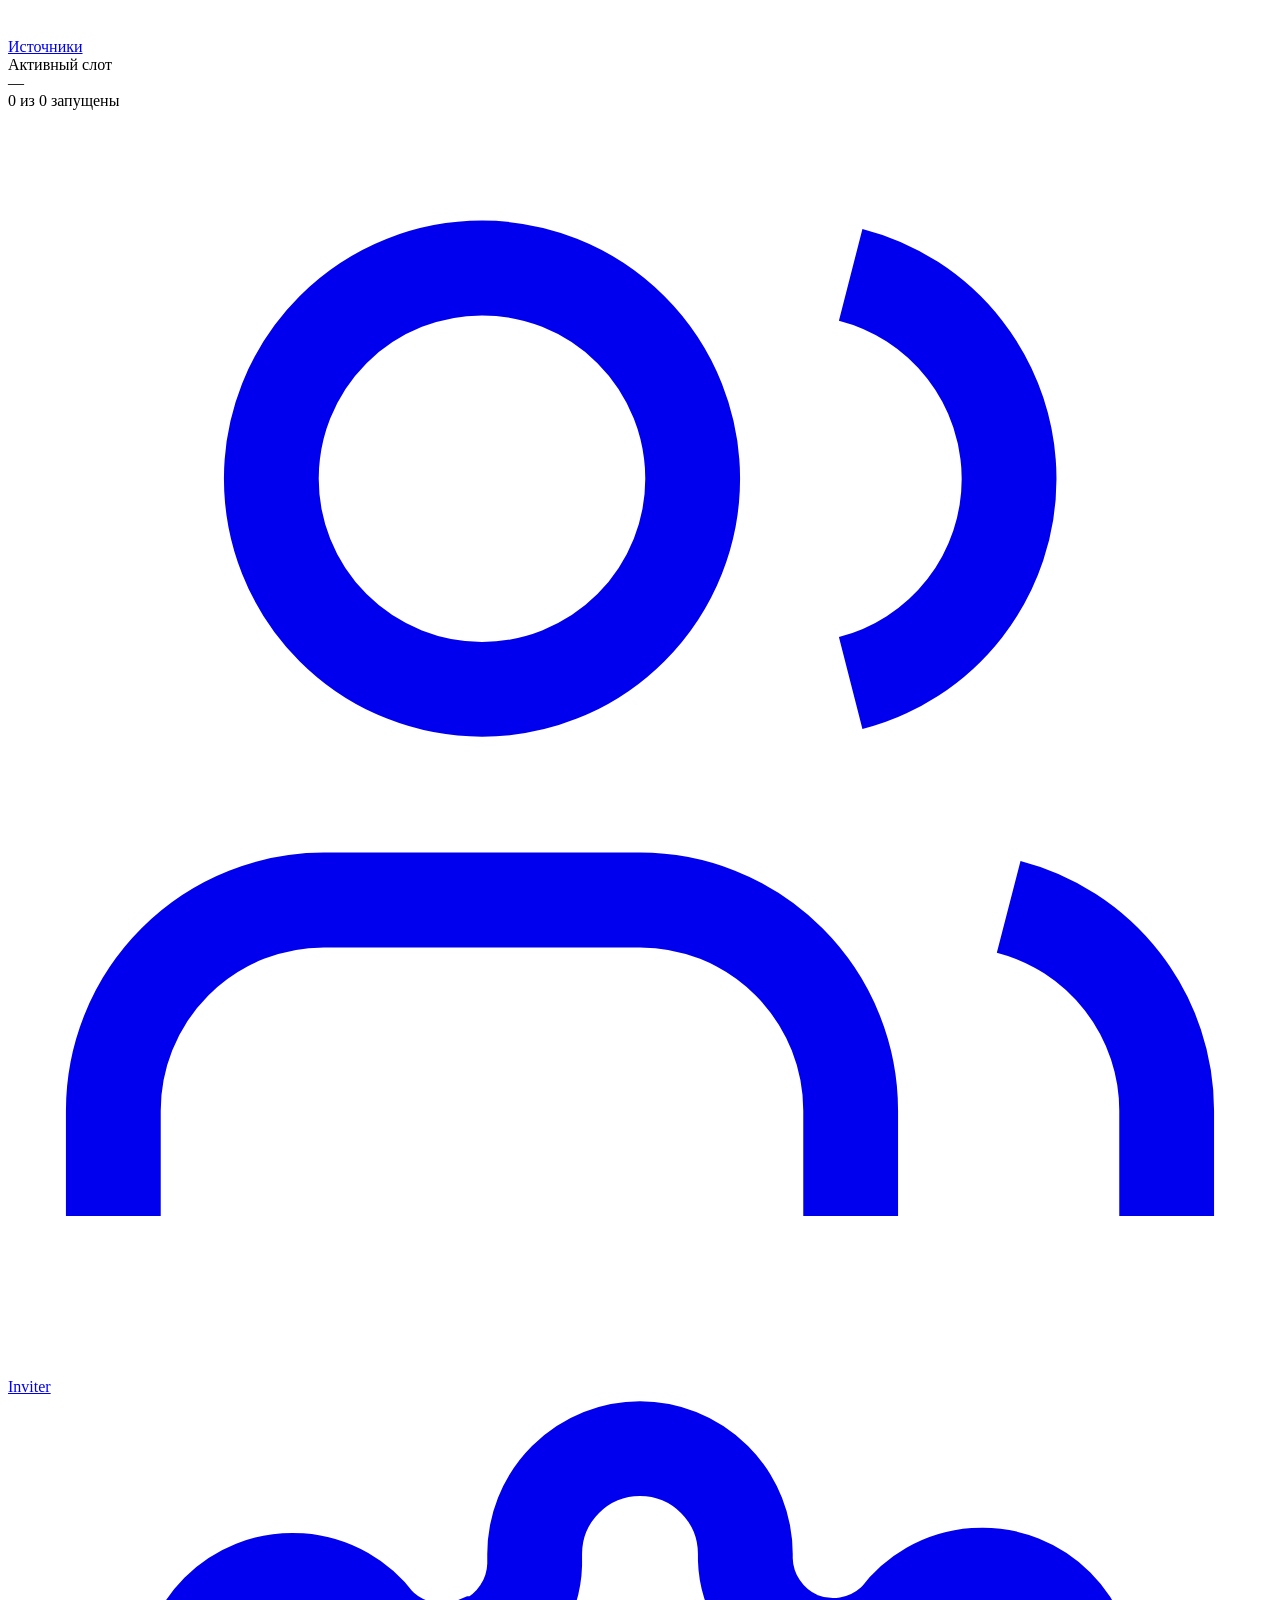
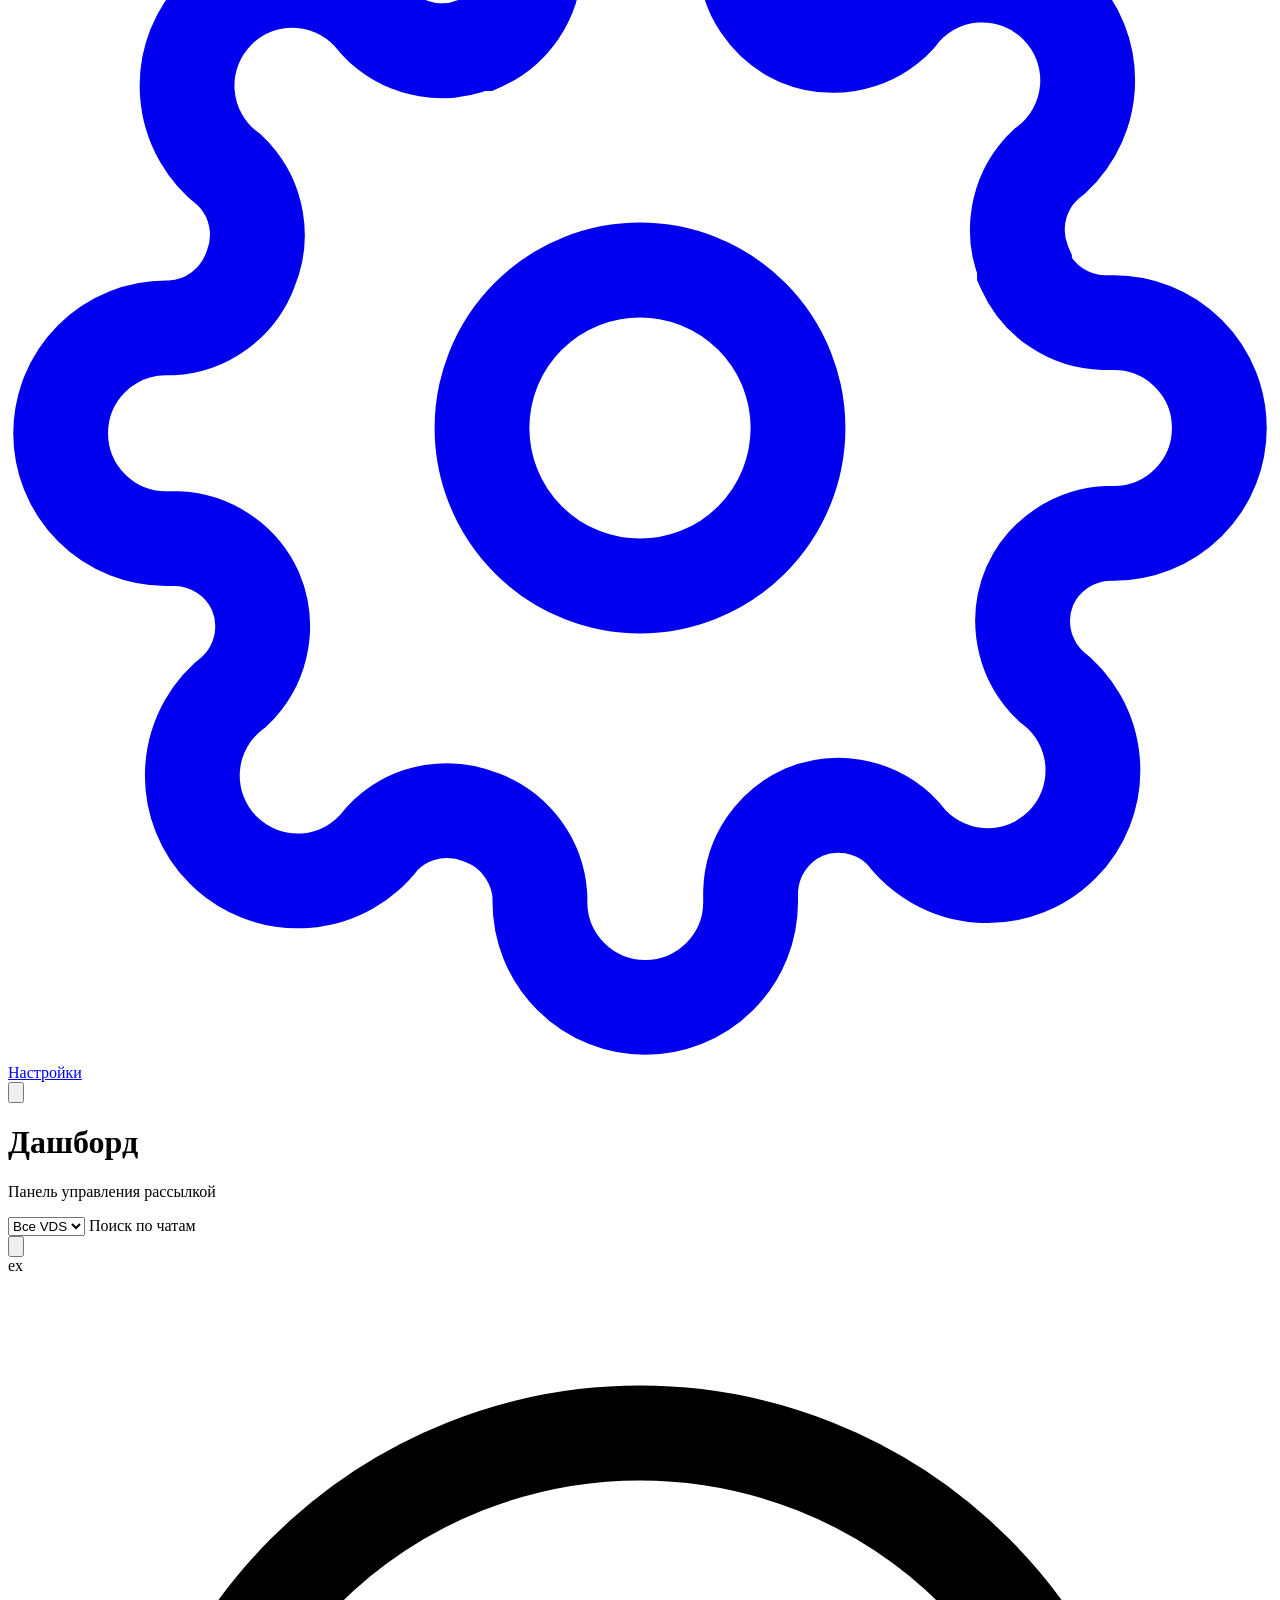
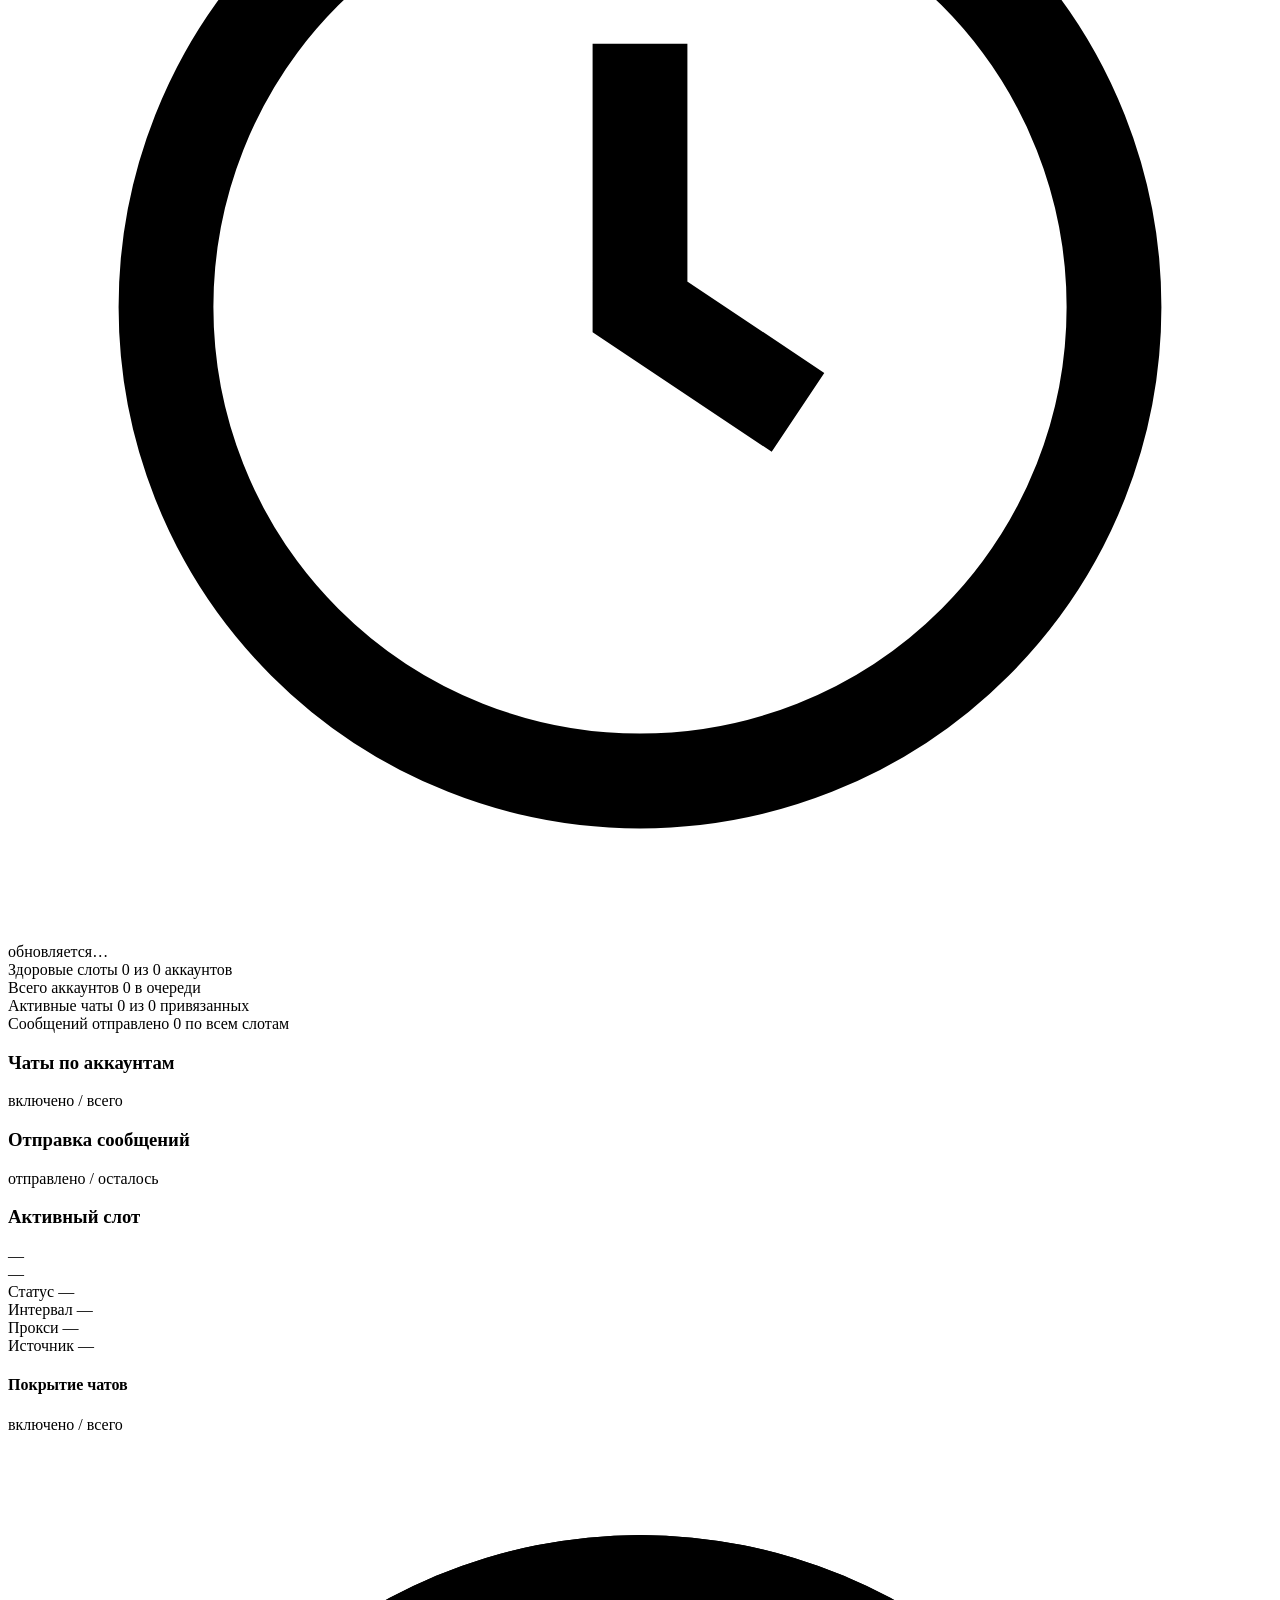
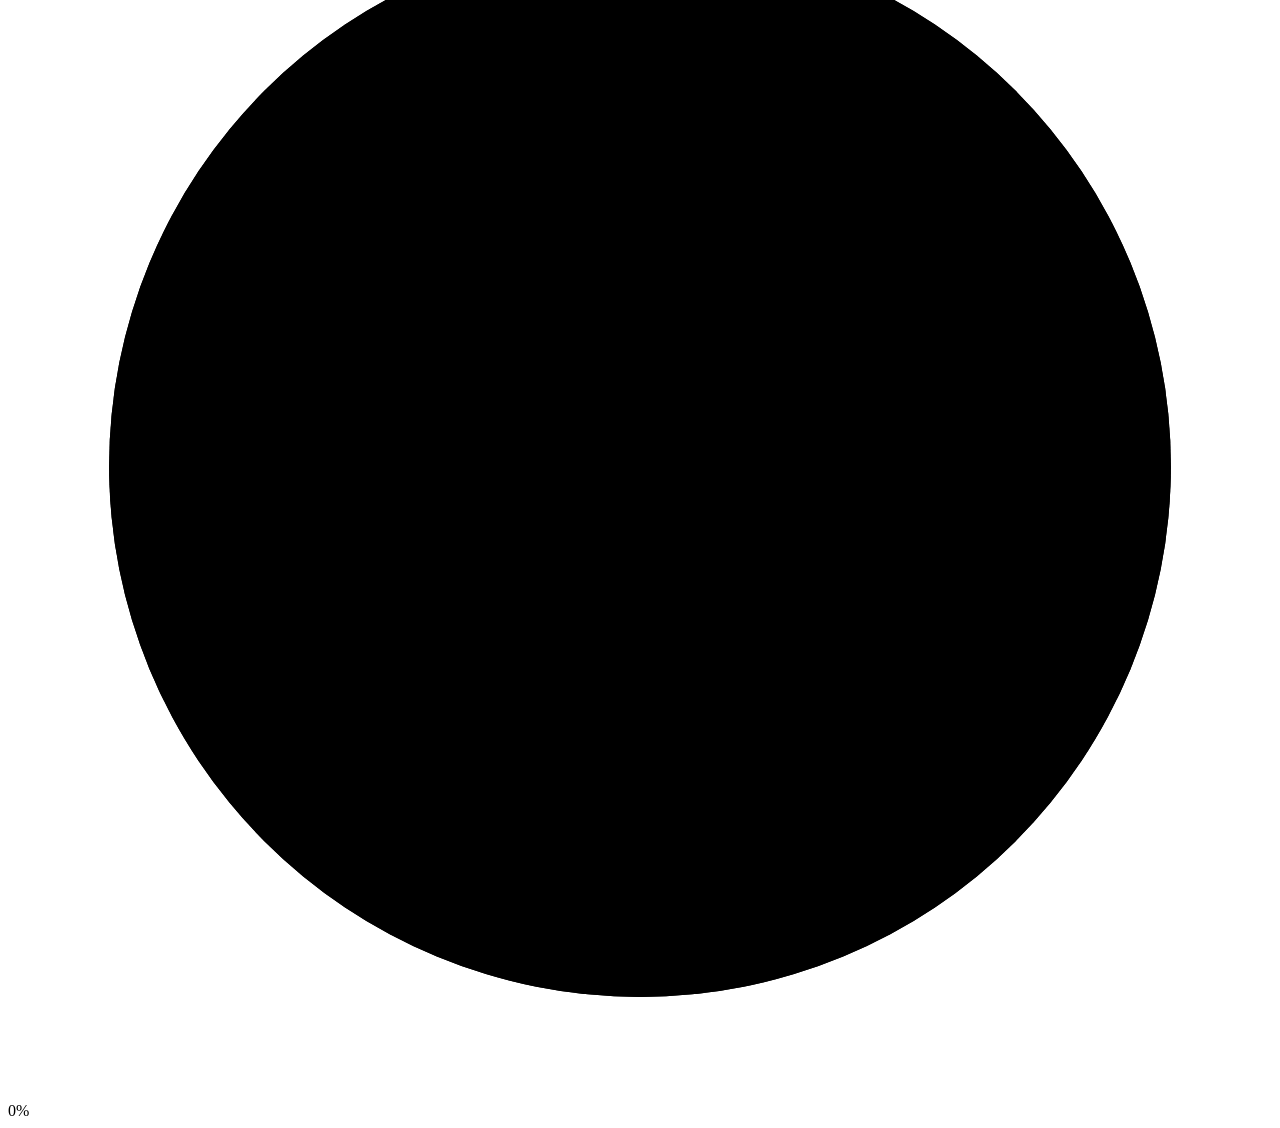
==== commit cb142b62: "12345" ====
--- a/frontend/index.html
+++ b/frontend/index.html
@@ -9,8 +9,9 @@
   <link rel="preconnect" href="https://fonts.googleapis.com" />
   <link rel="preconnect" href="https://fonts.gstatic.com" crossorigin />
   <link href="https://fonts.googleapis.com/css2?family=Inter:wght@400;500;600;700;800&family=JetBrains+Mono:wght@500;600&display=swap" rel="stylesheet" />
-  <link rel="stylesheet" href="css/style.css?v=20260530pie2" />
-  <link rel="stylesheet" href="css/mobile.css?v=20260528mob3" />
+  <link rel="stylesheet" href="css/style.css?v=20260608ui1" />
+  <link rel="stylesheet" href="css/mobile.css?v=20260608ui1" />
+  <link rel="stylesheet" href="css/onboarding.css?v=20260608ob2" />
 </head>
 <body>
   <div class="app">
@@ -141,46 +142,48 @@
               <circle cx="11" cy="11" r="7"/>
               <path d="m20 20-3.5-3.5"/>
             </svg>
+            <label class="sr-only" for="accountSearch">Поиск по аккаунту</label>
             <input id="accountSearch" type="text" placeholder="Поиск по аккаунту…" />
           </div>
-          <select id="dashboardBotSelect" class="input bot-select" data-view-only="dashboard" title="VDS для сводки">
+          <select id="dashboardBotSelect" class="input bot-select" data-view-only="dashboard" title="VDS для сводки" aria-label="VDS для сводки">
             <option value="">Все VDS</option>
           </select>
-          <select id="accountsBotFilter" class="input bot-select" data-view-only="accounts" hidden title="Фильтр VDS">
+          <select id="accountsBotFilter" class="input bot-select" data-view-only="accounts" hidden title="Фильтр VDS" aria-label="Фильтр по VDS">
             <option value="">Все VDS</option>
           </select>
-          <select id="chatsBotFilter" class="input bot-select" data-view-only="chats" hidden title="Фильтр VDS">
+          <select id="chatsBotFilter" class="input bot-select" data-view-only="chats" hidden title="Фильтр VDS" aria-label="Фильтр по VDS">
             <option value="">Все VDS</option>
           </select>
-          <select id="chatsAccountFilter" class="input bot-select" data-view-only="chats" hidden title="Фильтр аккаунта">
+          <select id="chatsAccountFilter" class="input bot-select" data-view-only="chats" hidden title="Фильтр аккаунта" aria-label="Фильтр по аккаунту">
             <option value="">Все аккаунты</option>
           </select>
-          <select id="settingsBotSelect" class="input bot-select" data-view-only="settings" hidden title="VDS">
+          <select id="settingsBotSelect" class="input bot-select" data-view-only="settings" hidden title="VDS" aria-label="VDS">
             <option value="">— VDS —</option>
           </select>
-          <select id="settingsAccountSelect" class="input bot-select" data-view-only="settings" hidden title="Аккаунт">
+          <select id="settingsAccountSelect" class="input bot-select" data-view-only="settings" hidden title="Аккаунт" aria-label="Аккаунт">
             <option value="">— аккаунт —</option>
           </select>
-          <select id="sourcesBotSelect" class="input bot-select" data-view-only="sources" hidden title="VDS">
+          <select id="sourcesBotSelect" class="input bot-select" data-view-only="sources" hidden title="VDS" aria-label="VDS">
             <option value="">— VDS —</option>
           </select>
-          <select id="sourcesAccountSelect" class="input bot-select" data-view-only="sources" hidden title="Аккаунт">
+          <select id="sourcesAccountSelect" class="input bot-select" data-view-only="sources" hidden title="Аккаунт" aria-label="Аккаунт">
             <option value="">— аккаунт —</option>
           </select>
+          <label class="sr-only" for="chatsSearch">Поиск по чатам</label>
           <input id="chatsSearch" class="input mono chats-search" data-view-only="chats" hidden type="text" placeholder="Название или ID…" />
-          <button class="btn-primary" id="addSlotBtn" data-view-only="accounts" hidden>
-            <svg viewBox="0 0 24 24" fill="none" stroke="currentColor" stroke-width="2"><path d="M12 5v14M5 12h14"/></svg>
+          <button class="btn-primary" id="addSlotBtn" data-view-only="accounts" hidden aria-label="Добавить аккаунт">
+            <svg viewBox="0 0 24 24" fill="none" stroke="currentColor" stroke-width="2" aria-hidden="true"><path d="M12 5v14M5 12h14"/></svg>
             <span>Аккаунт</span>
           </button>
-          <button class="btn-ghost" id="uploadSessionBtn" data-view-only="accounts" hidden title="Загрузить .session">
+          <button class="btn-ghost" id="uploadSessionBtn" data-view-only="accounts" hidden title="Загрузить .session" aria-label="Загрузить .session">
             <span>.session</span>
           </button>
-          <button class="btn-primary" id="addChatBtn" data-view-only="chats" hidden>
-            <svg viewBox="0 0 24 24" fill="none" stroke="currentColor" stroke-width="2"><path d="M12 5v14M5 12h14"/></svg>
+          <button class="btn-primary" id="addChatBtn" data-view-only="chats" hidden aria-label="Добавить чат">
+            <svg viewBox="0 0 24 24" fill="none" stroke="currentColor" stroke-width="2" aria-hidden="true"><path d="M12 5v14M5 12h14"/></svg>
             <span>Чат</span>
           </button>
-          <button class="btn-primary" id="addServerBtn" data-view-only="servers" hidden>
-            <svg viewBox="0 0 24 24" fill="none" stroke="currentColor" stroke-width="2"><path d="M12 5v14M5 12h14"/></svg>
+          <button class="btn-primary" id="addServerBtn" data-view-only="servers" hidden aria-label="Добавить VDS">
+            <svg viewBox="0 0 24 24" fill="none" stroke="currentColor" stroke-width="2" aria-hidden="true"><path d="M12 5v14M5 12h14"/></svg>
             <span>VDS</span>
           </button>
           </div>
@@ -376,7 +379,7 @@
           </div>
           <div class="chats-bulk-left">
             <label class="switch switch-master" title="Включить / выключить все">
-              <input type="checkbox" id="chatsMasterToggle" />
+              <input type="checkbox" id="chatsMasterToggle" aria-label="Включить или выключить все чаты" />
               <span></span>
             </label>
             <span class="bulk-count" id="chatsBulkLabel">Все чаты</span>
@@ -539,7 +542,7 @@
   <!-- ============== MODAL ROOT ============== -->
   <div class="modal-root" id="modalRoot" hidden>
     <div class="modal-backdrop" data-modal-close></div>
-    <div class="modal-panel" id="modalPanel">
+    <div class="modal-panel" id="modalPanel" role="dialog" aria-modal="true" aria-labelledby="modalTitle">
       <div class="modal-head">
         <h3 id="modalTitle">—</h3>
         <button class="icon-btn ghost" data-modal-close aria-label="Закрыть">
@@ -554,7 +557,9 @@
   <!-- ============== TOAST ============== -->
   <div class="toasts" id="toasts"></div>
 
-  <script src="js/http.js"></script>
-  <script src="js/app.js?v=20260606resolve"></script>
+  <script src="js/http.js" defer></script>
+  <script src="js/impersonation.js?v=20260608imp1" defer></script>
+  <script src="js/onboarding.js?v=20260608ob1" defer></script>
+  <script src="js/app.js?v=20260608ui1" defer></script>
 </body>
 </html>
--- a/frontend/css/style.css
+++ b/frontend/css/style.css
@@ -44,6 +44,27 @@
 a      { color: inherit; text-decoration: none; }
 svg    { width: 18px; height: 18px; flex-shrink: 0; }
 
+/* ===== Accessibility: visible keyboard focus ===== */
+:focus-visible { outline: 2px solid var(--accent); outline-offset: 2px; border-radius: 4px; }
+:focus:not(:focus-visible) { outline: none; }
+
+/* Visually hidden but available to assistive tech */
+.sr-only {
+  position: absolute !important;
+  width: 1px; height: 1px;
+  padding: 0; margin: -1px;
+  overflow: hidden;
+  clip: rect(0, 0, 0, 0);
+  white-space: nowrap;
+  border: 0;
+}
+
+/* Brighter, more readable input hints */
+input::placeholder, textarea::placeholder { color: var(--text-dim); opacity: 0.75; }
+
+/* Firefox scrollbar parity with the webkit styling used across the app */
+* { scrollbar-width: thin; scrollbar-color: var(--line-2) transparent; }
+
 /* ===== App layout ===== */
 .app {
   display: grid;
@@ -173,6 +194,7 @@
 }
 .dot-led.on  { background: var(--good); box-shadow: 0 0 8px rgba(74, 222, 128, 0.55); }
 .dot-led.off { background: var(--bad);  box-shadow: 0 0 6px rgba(248, 113, 113, 0.4); }
+.dot-led.neutral { background: var(--text-mute); box-shadow: none; }
 
 /* ===== Main ===== */
 .main {
@@ -367,6 +389,10 @@
   transition: transform .2s, border-color .2s;
 }
 .stat-card:hover { transform: translateY(-2px); border-color: var(--line-2); }
+/* Avoid sticky hover lift / jank on touch devices */
+@media (hover: none) {
+  .stat-card:hover, .btn-primary:hover, .btn-danger:hover { transform: none; }
+}
 
 .stat-card.highlight {
   background: linear-gradient(135deg, #f5f5f5 0%, #d4d4d4 100%);
@@ -453,6 +479,8 @@
 }
 .chip.on  { background: rgba(74, 222, 128, 0.12); border-color: rgba(74, 222, 128, 0.35); color: var(--good); }
 .chip.off { background: rgba(248, 113, 113, 0.10); border-color: rgba(248, 113, 113, 0.30); color: var(--bad); }
+/* Neutral chip — for idle / unknown states that are NOT errors */
+.chip.neutral { background: var(--surface-2); border-color: var(--line-2); color: var(--text-dim); }
 
 .mono { font-family: 'JetBrains Mono', ui-monospace, SFMono-Regular, monospace; }
 
@@ -1160,7 +1188,7 @@
 .modal-root {
   position: fixed;
   inset: 0;
-  z-index: 100;
+  z-index: 130;
   display: grid;
   place-items: center;
   opacity: 0;
@@ -1170,10 +1198,10 @@
 .bot-select {
   min-width: 150px;
   max-width: 220px;
-  padding: 9px 12px;
+  padding: 9px 34px 9px 12px;
   font-size: 13px;
   font-weight: 500;
-  background: var(--surface-2);
+  background-color: var(--surface-2);
   border: 1px solid var(--line);
   border-radius: var(--r-sm);
   color: var(--text);
@@ -1268,6 +1296,18 @@
 .input:focus { border-color: var(--accent); background: var(--surface); }
 .input.mono { font-family: 'JetBrains Mono', ui-monospace, monospace; font-size: 12.5px; }
 textarea.input { resize: vertical; min-height: 60px; line-height: 1.45; }
+
+/* Native selects styled as .input — consistent chevron across browsers */
+select.input {
+  appearance: none;
+  -webkit-appearance: none;
+  -moz-appearance: none;
+  padding-right: 34px;
+  background-image: url("data:image/svg+xml,%3Csvg xmlns='http://www.w3.org/2000/svg' width='12' height='12' viewBox='0 0 24 24' fill='none' stroke='%23a3a3a3' stroke-width='2.2' stroke-linecap='round' stroke-linejoin='round'%3E%3Cpath d='M6 9l6 6 6-6'/%3E%3C/svg%3E");
+  background-repeat: no-repeat;
+  background-position: right 12px center;
+}
+select.input::-ms-expand { display: none; }
 
 .check {
   display: inline-flex;
@@ -1827,6 +1867,7 @@
 /* ===== Login page ===== */
 .login-body {
   min-height: 100vh;
+  min-height: 100dvh;
   display: grid;
   place-items: center;
   background:
@@ -1979,6 +2020,8 @@
   background: #f2f2f2;
   box-shadow: 0 4px 16px rgba(0, 0, 0, 0.22);
 }
+/* The white CTA needs a dark focus ring (default white outline is invisible on it) */
+.btn-telegram:focus-visible { outline-color: #229ed9; outline-offset: 3px; }
 
 .btn-telegram-icon {
   flex-shrink: 0;
@@ -2070,6 +2113,8 @@
 .login-foot a:hover { text-decoration-color: var(--text); }
 
 .field-mute { color: var(--text-mute); font-weight: 400; }
+
+.fp-bot-note { margin-bottom: 16px; }
 
 .login-card .logo-mark {
   text-decoration: none;
@@ -2110,3 +2155,13 @@
   border-color: rgba(59, 130, 246, 0.25);
   margin-bottom: 8px;
 }
+
+/* ===== Reduced motion ===== */
+@media (prefers-reduced-motion: reduce) {
+  *, *::before, *::after {
+    animation-duration: 0.01ms !important;
+    animation-iteration-count: 1 !important;
+    transition-duration: 0.01ms !important;
+    scroll-behavior: auto !important;
+  }
+}
--- a/frontend/css/mobile.css
+++ b/frontend/css/mobile.css
@@ -685,7 +685,7 @@
     margin: 0 auto;
   }
 
-  .lp-price-card {
+  .lp-price {
     padding: 24px 18px;
   }
 }
--- a/frontend/css/onboarding.css
+++ b/frontend/css/onboarding.css
@@ -0,0 +1,78 @@
+.ob-root {
+  position: fixed;
+  inset: 0;
+  z-index: 10050;
+  pointer-events: none;
+}
+.ob-scrim {
+  position: absolute;
+  inset: 0;
+  background: rgba(0, 0, 0, 0.55);
+  pointer-events: auto;
+}
+.ob-spot {
+  position: fixed;
+  border-radius: 12px;
+  box-shadow: 0 0 0 9999px rgba(0, 0, 0, 0.55);
+  outline: 2px solid rgba(255, 255, 255, 0.85);
+  pointer-events: none;
+  transition: top 0.2s ease, left 0.2s ease, width 0.2s ease, height 0.2s ease;
+}
+.ob-card {
+  position: fixed;
+  width: min(300px, calc(100vw - 24px));
+  padding: 16px;
+  border-radius: 14px;
+  background: #111;
+  border: 1px solid rgba(255, 255, 255, 0.12);
+  box-shadow: 0 12px 40px rgba(0, 0, 0, 0.45);
+  pointer-events: auto;
+  z-index: 1;
+}
+.ob-step {
+  font-size: 11px;
+  letter-spacing: 0.06em;
+  text-transform: uppercase;
+  color: rgba(255, 255, 255, 0.45);
+  margin-bottom: 6px;
+}
+.ob-title {
+  margin: 0 0 8px;
+  font-size: 15px;
+}
+.ob-text {
+  margin: 0 0 14px;
+  font-size: 13px;
+  line-height: 1.45;
+  color: rgba(255, 255, 255, 0.72);
+}
+.ob-actions {
+  display: flex;
+  gap: 8px;
+  justify-content: flex-end;
+}
+.ob-tour-active .sidebar,
+.ob-tour-active .main {
+  isolation: isolate;
+}
+.imp-banner {
+  display: flex;
+  align-items: center;
+  justify-content: space-between;
+  gap: 12px;
+  flex-wrap: wrap;
+  padding: 10px 16px;
+  background: rgba(251, 191, 36, 0.12);
+  border: 1px solid rgba(251, 191, 36, 0.35);
+  border-radius: var(--r-md, 14px);
+  color: #fde68a;
+  font-size: 13px;
+  /* Banner is injected as the first child of .app, which is a CSS grid on
+     /app and /inviter. Without these it would occupy a single grid cell and
+     break the whole layout — span the full width and always sit on top. */
+  grid-column: 1 / -1;
+  order: -1;
+  width: 100%;
+  margin-bottom: 4px;
+}
+.imp-banner b { color: #fff; }
